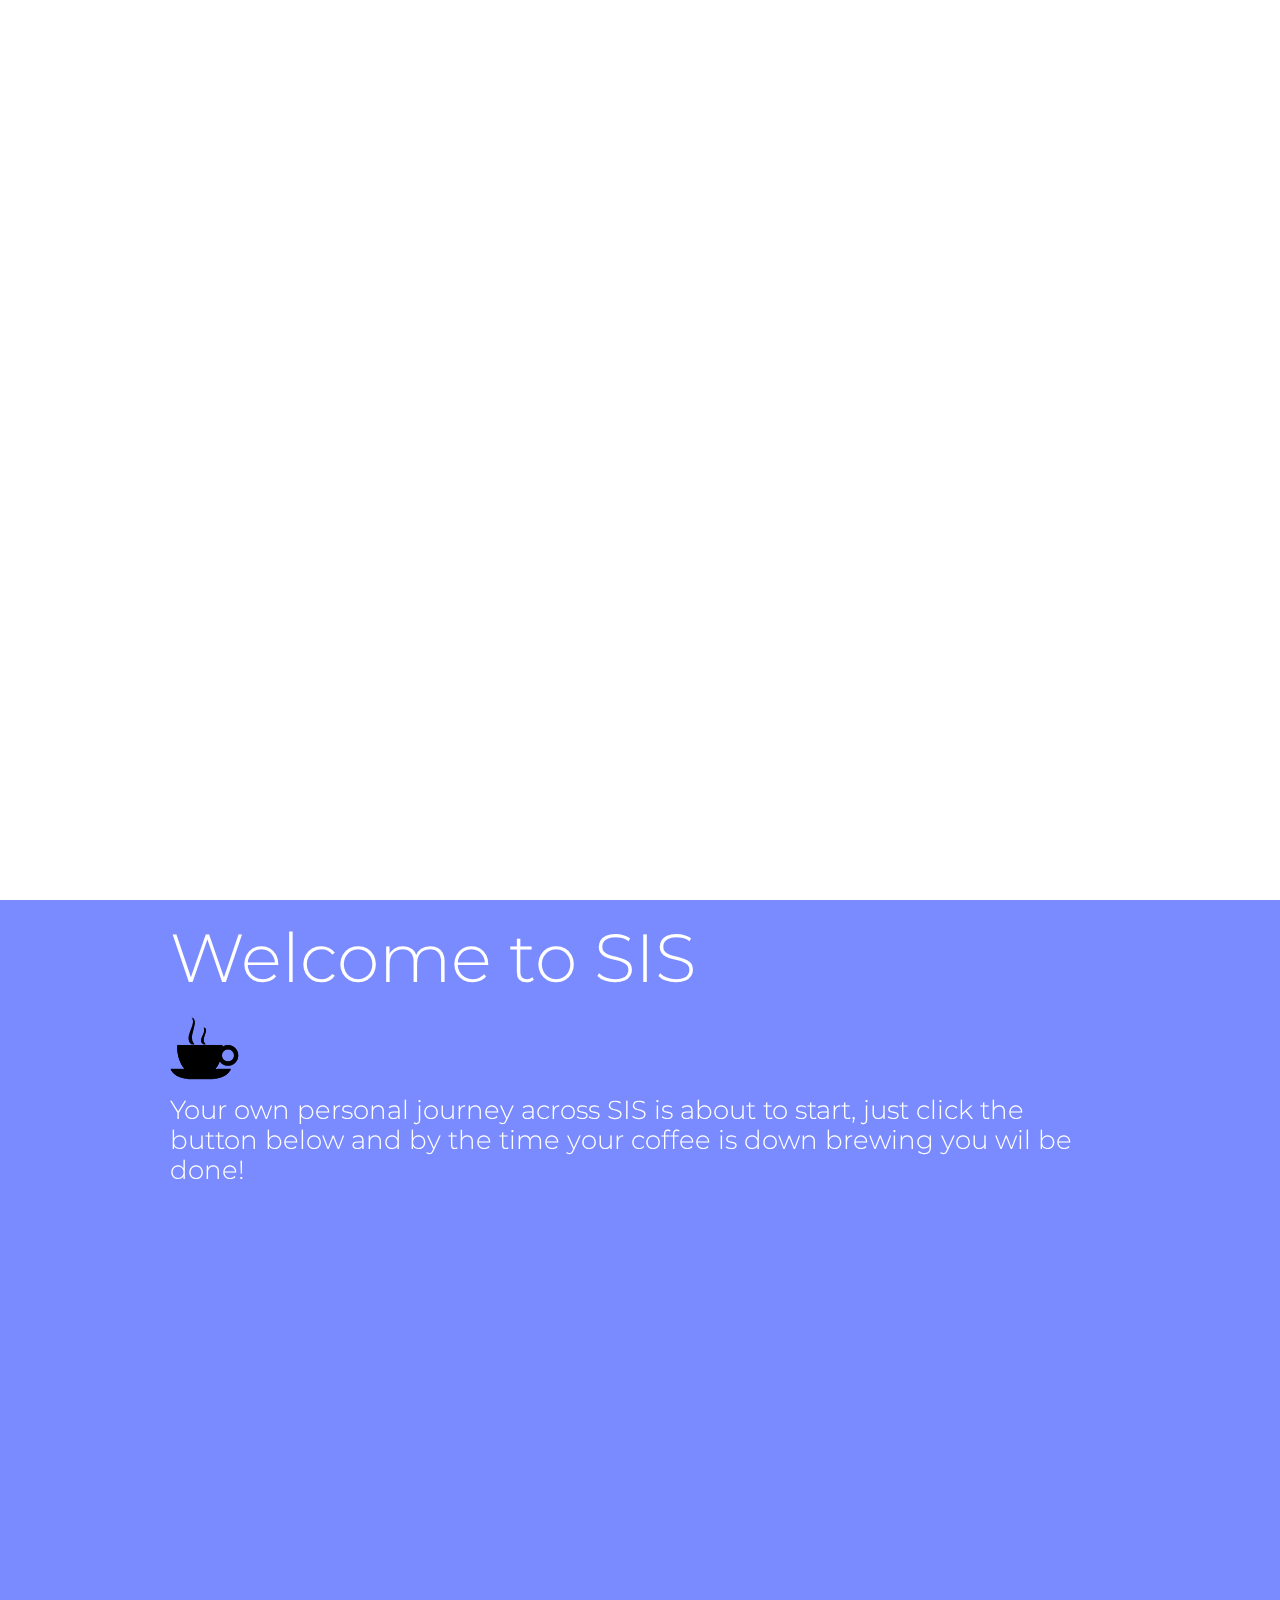
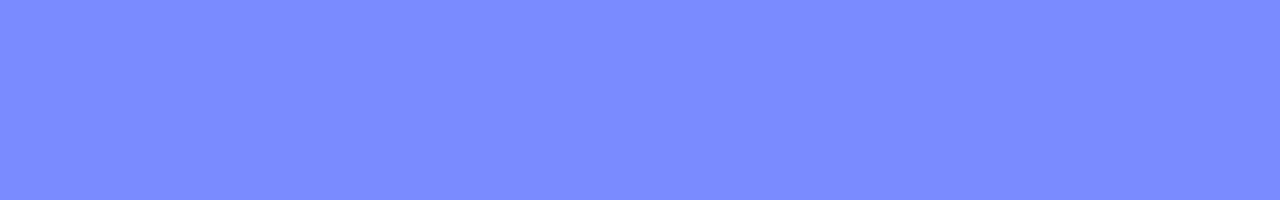
==== index.html @ 50840094 "added video bg and more styling" ====
<!doctype html>
<!-- paulirish.com/2008/conditional-stylesheets-vs-css-hacks-answer-neither/ -->
<!--[if lt IE 7]> <html class="no-js ie6 oldie" lang="en"> <![endif]-->
<!--[if IE 7]>    <html class="no-js ie7 oldie" lang="en"> <![endif]-->
<!--[if IE 8]>    <html class="no-js ie8 oldie" lang="en"> <![endif]-->
<!--[if IE 9]>    <html class="no-js ie9" lang="en"> <![endif]-->
<!-- Consider adding an manifest.appcache: h5bp.com/d/Offline -->
<!--[if gt IE 9]><!--> <html class="no-js" lang="en" itemscope itemtype="http://schema.org/Product"> <!--<![endif]-->
<head>
	<meta charset="utf-8">

	<!-- Use the .htaccess and remove these lines to avoid edge case issues.
			 More info: h5bp.com/b/378 -->
	<meta http-equiv="X-UA-Compatible" content="IE=edge,chrome=1">

	<title>SIS</title>
	<meta name="description" content="" />
	<meta name="keywords" content="" />
	<meta name="author" content="humans.txt">

	<link rel="shortcut icon" href="favicon.png" type="image/x-icon" />

	<!-- Facebook Metadata /-->
	<meta property="fb:page_id" content="" />
	<meta property="og:image" content="" />
	<meta property="og:description" content=""/>
	<meta property="og:title" content=""/>

	<!-- Google+ Metadata /-->
	<meta itemprop="name" content="">
	<meta itemprop="description" content="">
	<meta itemprop="image" content="">

	<meta name="viewport" content="width=device-width, initial-scale=1.0, maximum-scale=1">

	<!-- We highly recommend you use SASS and write your custom styles in sass/_custom.scss.
		 However, there is a blank style.css in the css directory should you prefer -->
	<link rel="stylesheet" href="css/gumby.css">
	<!-- <link rel="stylesheet" href="css/style.css"> -->

	<script src="js/libs/modernizr-2.6.2.min.js"></script>
</head>

<body id="home">
<div class="wrapper bh onr">
	<section class="row sect_head">	
		<div class="fourteen colgrid">
  			<div class="row">
    			<video autoplay loop poster="bg.jpg" id="bgvid" class="parallax">
<source src="hv_vid.webm" type="video/webm">
<source src="hv_video.mp4" type="video/mp4">
</video>
    			<h1>Here's Some Cool Facts XYZ</h1> 
    				<h4>Lorem P ipsum, de ipossum 	Vel quas consul nominavi ad, liber solet constituam vis te. Qui at homero urbanitas disputando, his in quando euripidis. Sanctus persequeris vix ea.</h4>
    		<div class="centered">
   				<a href="#"  gumby-goto="[data-target='welcome']" class="skip"><div class="down"></div></a>
   				</div>
			</div>
		</div>
	</div>
</div>

</section>

<div class="wrapper on1">
<div class="row" data-target="welcome">
		<h1>Welcome to SIS</h1>
		<div><span><img src="css/img/coffee.png">
			<h4>Your own personal journey across SIS is about to start, just click the button below and by the time your coffee is down brewing you wil be done! </h4></span>
	</div>
	</div>
	</div>
	<!-- Grab Google CDN's jQuery, fall back to local if offline -->
	<!-- 2.0 for modern browsers, 1.10 for .oldie -->
	<script>
	var oldieCheck = Boolean(document.getElementsByTagName('html')[0].className.match(/\soldie\s/g));
	if(!oldieCheck) {
	document.write('<script src="http://ajax.googleapis.com/ajax/libs/jquery/2.0.2/jquery.min.js"><\/script>');
	} else {
	document.write('<script src="http://ajax.googleapis.com/ajax/libs/jquery/1.10.1/jquery.min.js"><\/script>');
	}
	</script>
	<script>
	if(!window.jQuery) {
	if(!oldieCheck) {
	  document.write('<script src="js/libs/jquery-2.0.2.min.js"><\/script>');
	} else {
	  document.write('<script src="js/libs/jquery-1.10.1.min.js"><\/script>');
	}
	}
	</script>

	<!--
	Include gumby.js followed by UI modules followed by gumby.init.js
	Or concatenate and minify into a single file -->
	<script gumby-touch="js/libs" src="js/libs/gumby.js"></script>
	<script src="js/libs/ui/gumby.retina.js"></script>
	<script src="js/libs/ui/gumby.fixed.js"></script>
	<script src="js/libs/ui/gumby.skiplink.js"></script>
	<script src="js/libs/ui/gumby.toggleswitch.js"></script>
	<script src="js/libs/ui/gumby.checkbox.js"></script>
	<script src="js/libs/ui/gumby.radiobtn.js"></script>
	<script src="js/libs/ui/gumby.tabs.js"></script>
	<script src="js/libs/ui/gumby.navbar.js"></script>
	<script src="js/libs/ui/jquery.validation.js"></script>
	<script src="js/libs/gumby.init.js"></script>
	<script src="js/libs/jquery.easing.1.3.js"></script>

	<!--
	Google's recommended deferred loading of JS
	gumby.min.js contains gumby.js, all UI modules and gumby.init.js

	Note: If you opt to use this method of defered loading,
	ensure that any javascript essential to the initial
	display of the page is included separately in a normal
	script tag.

	<script type="text/javascript">
	function downloadJSAtOnload() {
	var element = document.createElement("script");
	element.src = "js/libs/gumby.min.js";
	document.body.appendChild(element);
	}
	if (window.addEventListener)
	window.addEventListener("load", downloadJSAtOnload, false);
	else if (window.attachEvent)
	window.attachEvent("onload", downloadJSAtOnload);
	else window.onload = downloadJSAtOnload;
	</script> -->

	<script src="js/plugins.js"></script>
	<script src="js/main.js"></script>

	<!-- Change UA-XXXXX-X to be your site's ID -->
	<!--<script>
	window._gaq = [['_setAccount','UAXXXXXXXX1'],['_trackPageview'],['_trackPageLoadTime']];
	Modernizr.load({
	  load: ('https:' == location.protocol ? '//ssl' : '//www') + '.google-analytics.com/ga.js'
	});
	</script>-->

	<!-- Prompt IE 6 users to install Chrome Frame. Remove this if you want to support IE 6.
	   chromium.org/developers/how-tos/chrome-frame-getting-started -->
	<!--[if lt IE 7 ]>
	<script src="//ajax.googleapis.com/ajax/libs/chrome-frame/1.0.3/CFInstall.min.js"></script>
	<script>window.attachEvent('onload',function(){CFInstall.check({mode:'overlay'})})</script>
	<![endif]-->

  </body>
</html>
---- css/gumby.css ----
@charset "CP850";
/**
* Gumby Framework
* ---------------
*
* Follow @gumbycss on twitter and spread the love.
* We worked super hard on making this awesome and released it to the web.
* All we ask is you leave this intact. #gumbyisawesome
*
* Gumby Framework
* http://gumbyframework.com
*
* Built with love by your friends @digitalsurgeons
* http://www.digitalsurgeons.com
*
* Free to use under the MIT license.
* http://www.opensource.org/licenses/mit-license.php
*/
@import url(fonts.googleapis.com/css?family=Open+Sans:400,300,600,700);
@import url(http://fonts.googleapis.com/css?family=Montserrat:400,700);
html, body, div, span, applet, object, iframe, h1, h2, h3, h4, h5, h6, p, blockquote, pre, a, abbr, acronym, address, big, cite, code, del, dfn, em, img, ins, kbd, q, s, samp, small, strike, strong, sub, sup, tt, var, b, u, i, center, dl, dt, dd, ol, ul, li, fieldset, form, label, legend, table, caption, tbody, tfoot, thead, tr, th, td, article, aside, canvas, details, embed, figure, figcaption, footer, header, hgroup, menu, nav, output, ruby, section, summary, time, mark, audio, video { margin: 0; padding: 0; border: 0; font: inherit; font-size: 100%; vertical-align: baseline; }

html { line-height: 1; }

ol, ul { list-style: none; }

table { border-collapse: collapse; border-spacing: 0; }

caption, th, td { text-align: left; font-weight: normal; vertical-align: middle; }

q, blockquote { quotes: none; }
q:before, q:after, blockquote:before, blockquote:after { content: ""; content: none; }

a img { border: none; }

article, aside, details, figcaption, figure, footer, header, hgroup, menu, nav, section, summary { display: block; }

.pull_right { float: right; }

.pull_left { float: left; }

/* Base Styles */
* html { font-size: 100%; }

html { font-size: 16px; line-height: 1.625em; }

* { -webkit-box-sizing: border-box; -moz-box-sizing: border-box; box-sizing: border-box; }

body { background: white; font-family: "Open Sans"; font-weight: 400; color: #555555; position: relative; -webkit-font-smoothing: antialiased; -moz-osx-font-smoothing: grayscale; }
@media only screen and (max-width: 767px) { body { -webkit-text-size-adjust: none; -ms-text-size-adjust: none; width: 100%; min-width: 0; } }

html, body { height: 100%; }

.hide { display: none; }

.hide.active, .show { display: block; }

.icon-note.icon-left a:before, .icon-note.icon-right a:after, i.icon-note:before { content: "\266a"; height: inherit; }

.icon-note-beamed.icon-left a:before, .icon-note-beamed.icon-right a:after, i.icon-note-beamed:before { content: "\266b"; height: inherit; }

.icon-music.icon-left a:before, .icon-music.icon-right a:after, i.icon-music:before { content: "\1f3b5"; height: inherit; }

.icon-search.icon-left a:before, .icon-search.icon-right a:after, i.icon-search:before { content: "\1f50d"; height: inherit; }

.icon-flashlight.icon-left a:before, .icon-flashlight.icon-right a:after, i.icon-flashlight:before { content: "\1f526"; height: inherit; }

.icon-mail.icon-left a:before, .icon-mail.icon-right a:after, i.icon-mail:before { content: "\2709"; height: inherit; }

.icon-heart.icon-left a:before, .icon-heart.icon-right a:after, i.icon-heart:before { content: "\2665"; height: inherit; }

.icon-heart-empty.icon-left a:before, .icon-heart-empty.icon-right a:after, i.icon-heart-empty:before { content: "\2661"; height: inherit; }

.icon-star.icon-left a:before, .icon-star.icon-right a:after, i.icon-star:before { content: "\2605"; height: inherit; }

.icon-star-empty.icon-left a:before, .icon-star-empty.icon-right a:after, i.icon-star-empty:before { content: "\2606"; height: inherit; }

.icon-user.icon-left a:before, .icon-user.icon-right a:after, i.icon-user:before { content: "\1f464"; height: inherit; }

.icon-users.icon-left a:before, .icon-users.icon-right a:after, i.icon-users:before { content: "\1f465"; height: inherit; }

.icon-user-add.icon-left a:before, .icon-user-add.icon-right a:after, i.icon-user-add:before { content: "\e700"; height: inherit; }

.icon-video.icon-left a:before, .icon-video.icon-right a:after, i.icon-video:before { content: "\1f3ac"; height: inherit; }

.icon-picture.icon-left a:before, .icon-picture.icon-right a:after, i.icon-picture:before { content: "\1f304"; height: inherit; }

.icon-camera.icon-left a:before, .icon-camera.icon-right a:after, i.icon-camera:before { content: "\1f4f7"; height: inherit; }

.icon-layout.icon-left a:before, .icon-layout.icon-right a:after, i.icon-layout:before { content: "\268f"; height: inherit; }

.icon-menu.icon-left a:before, .icon-menu.icon-right a:after, i.icon-menu:before { content: "\2630"; height: inherit; }

.icon-check.icon-left a:before, .icon-check.icon-right a:after, i.icon-check:before { content: "\2713"; height: inherit; }

.icon-cancel.icon-left a:before, .icon-cancel.icon-right a:after, i.icon-cancel:before { content: "\2715"; height: inherit; }

.icon-cancel-circled.icon-left a:before, .icon-cancel-circled.icon-right a:after, i.icon-cancel-circled:before { content: "\2716"; height: inherit; }

.icon-cancel-squared.icon-left a:before, .icon-cancel-squared.icon-right a:after, i.icon-cancel-squared:before { content: "\274e"; height: inherit; }

.icon-plus.icon-left a:before, .icon-plus.icon-right a:after, i.icon-plus:before { content: "\2b"; height: inherit; }

.icon-plus-circled.icon-left a:before, .icon-plus-circled.icon-right a:after, i.icon-plus-circled:before { content: "\2795"; height: inherit; }

.icon-plus-squared.icon-left a:before, .icon-plus-squared.icon-right a:after, i.icon-plus-squared:before { content: "\229e"; height: inherit; }

.icon-minus.icon-left a:before, .icon-minus.icon-right a:after, i.icon-minus:before { content: "\2d"; height: inherit; }

.icon-minus-circled.icon-left a:before, .icon-minus-circled.icon-right a:after, i.icon-minus-circled:before { content: "\2796"; height: inherit; }

.icon-minus-squared.icon-left a:before, .icon-minus-squared.icon-right a:after, i.icon-minus-squared:before { content: "\229f"; height: inherit; }

.icon-help.icon-left a:before, .icon-help.icon-right a:after, i.icon-help:before { content: "\2753"; height: inherit; }

.icon-help-circled.icon-left a:before, .icon-help-circled.icon-right a:after, i.icon-help-circled:before { content: "\e704"; height: inherit; }

.icon-info.icon-left a:before, .icon-info.icon-right a:after, i.icon-info:before { content: "\2139"; height: inherit; }

.icon-info-circled.icon-left a:before, .icon-info-circled.icon-right a:after, i.icon-info-circled:before { content: "\e705"; height: inherit; }

.icon-back.icon-left a:before, .icon-back.icon-right a:after, i.icon-back:before { content: "\1f519"; height: inherit; }

.icon-home.icon-left a:before, .icon-home.icon-right a:after, i.icon-home:before { content: "\2302"; height: inherit; }

.icon-link.icon-left a:before, .icon-link.icon-right a:after, i.icon-link:before { content: "\1f517"; height: inherit; }

.icon-attach.icon-left a:before, .icon-attach.icon-right a:after, i.icon-attach:before { content: "\1f4ce"; height: inherit; }

.icon-lock.icon-left a:before, .icon-lock.icon-right a:after, i.icon-lock:before { content: "\1f512"; height: inherit; }

.icon-lock-open.icon-left a:before, .icon-lock-open.icon-right a:after, i.icon-lock-open:before { content: "\1f513"; height: inherit; }

.icon-eye.icon-left a:before, .icon-eye.icon-right a:after, i.icon-eye:before { content: "\e70a"; height: inherit; }

.icon-tag.icon-left a:before, .icon-tag.icon-right a:after, i.icon-tag:before { content: "\e70c"; height: inherit; }

.icon-bookmark.icon-left a:before, .icon-bookmark.icon-right a:after, i.icon-bookmark:before { content: "\1f516"; height: inherit; }

.icon-bookmarks.icon-left a:before, .icon-bookmarks.icon-right a:after, i.icon-bookmarks:before { content: "\1f4d1"; height: inherit; }

.icon-flag.icon-left a:before, .icon-flag.icon-right a:after, i.icon-flag:before { content: "\2691"; height: inherit; }

.icon-thumbs-up.icon-left a:before, .icon-thumbs-up.icon-right a:after, i.icon-thumbs-up:before { content: "\1f44d"; height: inherit; }

.icon-thumbs-down.icon-left a:before, .icon-thumbs-down.icon-right a:after, i.icon-thumbs-down:before { content: "\1f44e"; height: inherit; }

.icon-download.icon-left a:before, .icon-download.icon-right a:after, i.icon-download:before { content: "\1f4e5"; height: inherit; }

.icon-upload.icon-left a:before, .icon-upload.icon-right a:after, i.icon-upload:before { content: "\1f4e4"; height: inherit; }

.icon-upload-cloud.icon-left a:before, .icon-upload-cloud.icon-right a:after, i.icon-upload-cloud:before { content: "\e711"; height: inherit; }

.icon-reply.icon-left a:before, .icon-reply.icon-right a:after, i.icon-reply:before { content: "\e712"; height: inherit; }

.icon-reply-all.icon-left a:before, .icon-reply-all.icon-right a:after, i.icon-reply-all:before { content: "\e713"; height: inherit; }

.icon-forward.icon-left a:before, .icon-forward.icon-right a:after, i.icon-forward:before { content: "\27a6"; height: inherit; }

.icon-quote.icon-left a:before, .icon-quote.icon-right a:after, i.icon-quote:before { content: "\275e"; height: inherit; }

.icon-code.icon-left a:before, .icon-code.icon-right a:after, i.icon-code:before { content: "\e714"; height: inherit; }

.icon-export.icon-left a:before, .icon-export.icon-right a:after, i.icon-export:before { content: "\e715"; height: inherit; }

.icon-pencil.icon-left a:before, .icon-pencil.icon-right a:after, i.icon-pencil:before { content: "\270e"; height: inherit; }

.icon-feather.icon-left a:before, .icon-feather.icon-right a:after, i.icon-feather:before { content: "\2712"; height: inherit; }

.icon-print.icon-left a:before, .icon-print.icon-right a:after, i.icon-print:before { content: "\e716"; height: inherit; }

.icon-retweet.icon-left a:before, .icon-retweet.icon-right a:after, i.icon-retweet:before { content: "\e717"; height: inherit; }

.icon-keyboard.icon-left a:before, .icon-keyboard.icon-right a:after, i.icon-keyboard:before { content: "\2328"; height: inherit; }

.icon-comment.icon-left a:before, .icon-comment.icon-right a:after, i.icon-comment:before { content: "\e718"; height: inherit; }

.icon-chat.icon-left a:before, .icon-chat.icon-right a:after, i.icon-chat:before { content: "\e720"; height: inherit; }

.icon-bell.icon-left a:before, .icon-bell.icon-right a:after, i.icon-bell:before { content: "\1f514"; height: inherit; }

.icon-attention.icon-left a:before, .icon-attention.icon-right a:after, i.icon-attention:before { content: "\26a0"; height: inherit; }

.icon-alert.icon-left a:before, .icon-alert.icon-right a:after, i.icon-alert:before { content: "\1f4a5"; height: inherit; }

.icon-vcard.icon-left a:before, .icon-vcard.icon-right a:after, i.icon-vcard:before { content: "\e722"; height: inherit; }

.icon-address.icon-left a:before, .icon-address.icon-right a:after, i.icon-address:before { content: "\e723"; height: inherit; }

.icon-location.icon-left a:before, .icon-location.icon-right a:after, i.icon-location:before { content: "\e724"; height: inherit; }

.icon-map.icon-left a:before, .icon-map.icon-right a:after, i.icon-map:before { content: "\e727"; height: inherit; }

.icon-direction.icon-left a:before, .icon-direction.icon-right a:after, i.icon-direction:before { content: "\27a2"; height: inherit; }

.icon-compass.icon-left a:before, .icon-compass.icon-right a:after, i.icon-compass:before { content: "\e728"; height: inherit; }

.icon-cup.icon-left a:before, .icon-cup.icon-right a:after, i.icon-cup:before { content: "\2615"; height: inherit; }

.icon-trash.icon-left a:before, .icon-trash.icon-right a:after, i.icon-trash:before { content: "\e729"; height: inherit; }

.icon-doc.icon-left a:before, .icon-doc.icon-right a:after, i.icon-doc:before { content: "\e730"; height: inherit; }

.icon-docs.icon-left a:before, .icon-docs.icon-right a:after, i.icon-docs:before { content: "\e736"; height: inherit; }

.icon-doc-landscape.icon-left a:before, .icon-doc-landscape.icon-right a:after, i.icon-doc-landscape:before { content: "\e737"; height: inherit; }

.icon-doc-text.icon-left a:before, .icon-doc-text.icon-right a:after, i.icon-doc-text:before { content: "\1f4c4"; height: inherit; }

.icon-doc-text-inv.icon-left a:before, .icon-doc-text-inv.icon-right a:after, i.icon-doc-text-inv:before { content: "\e731"; height: inherit; }

.icon-newspaper.icon-left a:before, .icon-newspaper.icon-right a:after, i.icon-newspaper:before { content: "\1f4f0"; height: inherit; }

.icon-book-open.icon-left a:before, .icon-book-open.icon-right a:after, i.icon-book-open:before { content: "\1f4d6"; height: inherit; }

.icon-book.icon-left a:before, .icon-book.icon-right a:after, i.icon-book:before { content: "\1f4d5"; height: inherit; }

.icon-folder.icon-left a:before, .icon-folder.icon-right a:after, i.icon-folder:before { content: "\1f4c1"; height: inherit; }

.icon-archive.icon-left a:before, .icon-archive.icon-right a:after, i.icon-archive:before { content: "\e738"; height: inherit; }

.icon-box.icon-left a:before, .icon-box.icon-right a:after, i.icon-box:before { content: "\1f4e6"; height: inherit; }

.icon-rss.icon-left a:before, .icon-rss.icon-right a:after, i.icon-rss:before { content: "\e73a"; height: inherit; }

.icon-phone.icon-left a:before, .icon-phone.icon-right a:after, i.icon-phone:before { content: "\1f4de"; height: inherit; }

.icon-cog.icon-left a:before, .icon-cog.icon-right a:after, i.icon-cog:before { content: "\2699"; height: inherit; }

.icon-tools.icon-left a:before, .icon-tools.icon-right a:after, i.icon-tools:before { content: "\2692"; height: inherit; }

.icon-share.icon-left a:before, .icon-share.icon-right a:after, i.icon-share:before { content: "\e73c"; height: inherit; }

.icon-shareable.icon-left a:before, .icon-shareable.icon-right a:after, i.icon-shareable:before { content: "\e73e"; height: inherit; }

.icon-basket.icon-left a:before, .icon-basket.icon-right a:after, i.icon-basket:before { content: "\e73d"; height: inherit; }

.icon-bag.icon-left a:before, .icon-bag.icon-right a:after, i.icon-bag:before { content: "\1f45c"; height: inherit; }

.icon-calendar.icon-left a:before, .icon-calendar.icon-right a:after, i.icon-calendar:before { content: "\1f4c5"; height: inherit; }

.icon-login.icon-left a:before, .icon-login.icon-right a:after, i.icon-login:before { content: "\e740"; height: inherit; }

.icon-logout.icon-left a:before, .icon-logout.icon-right a:after, i.icon-logout:before { content: "\e741"; height: inherit; }

.icon-mic.icon-left a:before, .icon-mic.icon-right a:after, i.icon-mic:before { content: "\1f3a4"; height: inherit; }

.icon-mute.icon-left a:before, .icon-mute.icon-right a:after, i.icon-mute:before { content: "\1f507"; height: inherit; }

.icon-sound.icon-left a:before, .icon-sound.icon-right a:after, i.icon-sound:before { content: "\1f50a"; height: inherit; }

.icon-volume.icon-left a:before, .icon-volume.icon-right a:after, i.icon-volume:before { content: "\e742"; height: inherit; }

.icon-clock.icon-left a:before, .icon-clock.icon-right a:after, i.icon-clock:before { content: "\1f554"; height: inherit; }

.icon-hourglass.icon-left a:before, .icon-hourglass.icon-right a:after, i.icon-hourglass:before { content: "\23f3"; height: inherit; }

.icon-lamp.icon-left a:before, .icon-lamp.icon-right a:after, i.icon-lamp:before { content: "\1f4a1"; height: inherit; }

.icon-light-down.icon-left a:before, .icon-light-down.icon-right a:after, i.icon-light-down:before { content: "\1f505"; height: inherit; }

.icon-light-up.icon-left a:before, .icon-light-up.icon-right a:after, i.icon-light-up:before { content: "\1f506"; height: inherit; }

.icon-adjust.icon-left a:before, .icon-adjust.icon-right a:after, i.icon-adjust:before { content: "\25d1"; height: inherit; }

.icon-block.icon-left a:before, .icon-block.icon-right a:after, i.icon-block:before { content: "\1f6ab"; height: inherit; }

.icon-resize-full.icon-left a:before, .icon-resize-full.icon-right a:after, i.icon-resize-full:before { content: "\e744"; height: inherit; }

.icon-resize-small.icon-left a:before, .icon-resize-small.icon-right a:after, i.icon-resize-small:before { content: "\e746"; height: inherit; }

.icon-popup.icon-left a:before, .icon-popup.icon-right a:after, i.icon-popup:before { content: "\e74c"; height: inherit; }

.icon-publish.icon-left a:before, .icon-publish.icon-right a:after, i.icon-publish:before { content: "\e74d"; height: inherit; }

.icon-window.icon-left a:before, .icon-window.icon-right a:after, i.icon-window:before { content: "\e74e"; height: inherit; }

.icon-arrow-combo.icon-left a:before, .icon-arrow-combo.icon-right a:after, i.icon-arrow-combo:before { content: "\e74f"; height: inherit; }

.icon-down-circled.icon-left a:before, .icon-down-circled.icon-right a:after, i.icon-down-circled:before { content: "\e758"; height: inherit; }

.icon-left-circled.icon-left a:before, .icon-left-circled.icon-right a:after, i.icon-left-circled:before { content: "\e759"; height: inherit; }

.icon-right-circled.icon-left a:before, .icon-right-circled.icon-right a:after, i.icon-right-circled:before { content: "\e75a"; height: inherit; }

.icon-up-circled.icon-left a:before, .icon-up-circled.icon-right a:after, i.icon-up-circled:before { content: "\e75b"; height: inherit; }

.icon-down-open.icon-left a:before, .icon-down-open.icon-right a:after, i.icon-down-open:before { content: "\e75c"; height: inherit; }

.icon-left-open.icon-left a:before, .icon-left-open.icon-right a:after, i.icon-left-open:before { content: "\e75d"; height: inherit; }

.icon-right-open.icon-left a:before, .icon-right-open.icon-right a:after, i.icon-right-open:before { content: "\e75e"; height: inherit; }

.icon-up-open.icon-left a:before, .icon-up-open.icon-right a:after, i.icon-up-open:before { content: "\e75f"; height: inherit; }

.icon-down-open-mini.icon-left a:before, .icon-down-open-mini.icon-right a:after, i.icon-down-open-mini:before { content: "\e760"; height: inherit; }

.icon-left-open-mini.icon-left a:before, .icon-left-open-mini.icon-right a:after, i.icon-left-open-mini:before { content: "\e761"; height: inherit; }

.icon-right-open-mini.icon-left a:before, .icon-right-open-mini.icon-right a:after, i.icon-right-open-mini:before { content: "\e762"; height: inherit; }

.icon-up-open-mini.icon-left a:before, .icon-up-open-mini.icon-right a:after, i.icon-up-open-mini:before { content: "\e763"; height: inherit; }

.icon-down-open-big.icon-left a:before, .icon-down-open-big.icon-right a:after, i.icon-down-open-big:before { content: "\e764"; height: inherit; }

.icon-left-open-big.icon-left a:before, .icon-left-open-big.icon-right a:after, i.icon-left-open-big:before { content: "\e765"; height: inherit; }

.icon-right-open-big.icon-left a:before, .icon-right-open-big.icon-right a:after, i.icon-right-open-big:before { content: "\e766"; height: inherit; }

.icon-up-open-big.icon-left a:before, .icon-up-open-big.icon-right a:after, i.icon-up-open-big:before { content: "\e767"; height: inherit; }

.icon-down.icon-left a:before, .icon-down.icon-right a:after, i.icon-down:before { content: "\2b07"; height: inherit; }

.icon-arrow-left.icon-left a:before, .icon-arrow-left.icon-right a:after, i.icon-arrow-left:before { content: "\2b05"; height: inherit; }

.icon-arrow-right.icon-left a:before, .icon-arrow-right.icon-right a:after, i.icon-arrow-right:before { content: "\27a1"; height: inherit; }

.icon-up.icon-left a:before, .icon-up.icon-right a:after, i.icon-up:before { content: "\2b06"; height: inherit; }

.icon-down-dir.icon-left a:before, .icon-down-dir.icon-right a:after, i.icon-down-dir:before { content: "\25be"; height: inherit; }

.icon-left-dir.icon-left a:before, .icon-left-dir.icon-right a:after, i.icon-left-dir:before { content: "\25c2"; height: inherit; }

.icon-right-dir.icon-left a:before, .icon-right-dir.icon-right a:after, i.icon-right-dir:before { content: "\25b8"; height: inherit; }

.icon-up-dir.icon-left a:before, .icon-up-dir.icon-right a:after, i.icon-up-dir:before { content: "\25b4"; height: inherit; }

.icon-down-bold.icon-left a:before, .icon-down-bold.icon-right a:after, i.icon-down-bold:before { content: "\e4b0"; height: inherit; }

.icon-left-bold.icon-left a:before, .icon-left-bold.icon-right a:after, i.icon-left-bold:before { content: "\e4ad"; height: inherit; }

.icon-right-bold.icon-left a:before, .icon-right-bold.icon-right a:after, i.icon-right-bold:before { content: "\e4ae"; height: inherit; }

.icon-up-bold.icon-left a:before, .icon-up-bold.icon-right a:after, i.icon-up-bold:before { content: "\e4af"; height: inherit; }

.icon-down-thin.icon-left a:before, .icon-down-thin.icon-right a:after, i.icon-down-thin:before { content: "\2193"; height: inherit; }

.icon-left-thin.icon-left a:before, .icon-left-thin.icon-right a:after, i.icon-left-thin:before { content: "\2190"; height: inherit; }

.icon-right-thin.icon-left a:before, .icon-right-thin.icon-right a:after, i.icon-right-thin:before { content: "\2192"; height: inherit; }

.icon-up-thin.icon-left a:before, .icon-up-thin.icon-right a:after, i.icon-up-thin:before { content: "\2191"; height: inherit; }

.icon-ccw.icon-left a:before, .icon-ccw.icon-right a:after, i.icon-ccw:before { content: "\27f2"; height: inherit; }

.icon-cw.icon-left a:before, .icon-cw.icon-right a:after, i.icon-cw:before { content: "\27f3"; height: inherit; }

.icon-arrows-ccw.icon-left a:before, .icon-arrows-ccw.icon-right a:after, i.icon-arrows-ccw:before { content: "\1f504"; height: inherit; }

.icon-level-down.icon-left a:before, .icon-level-down.icon-right a:after, i.icon-level-down:before { content: "\21b3"; height: inherit; }

.icon-level-up.icon-left a:before, .icon-level-up.icon-right a:after, i.icon-level-up:before { content: "\21b0"; height: inherit; }

.icon-shuffle.icon-left a:before, .icon-shuffle.icon-right a:after, i.icon-shuffle:before { content: "\1f500"; height: inherit; }

.icon-loop.icon-left a:before, .icon-loop.icon-right a:after, i.icon-loop:before { content: "\1f501"; height: inherit; }

.icon-switch.icon-left a:before, .icon-switch.icon-right a:after, i.icon-switch:before { content: "\21c6"; height: inherit; }

.icon-play.icon-left a:before, .icon-play.icon-right a:after, i.icon-play:before { content: "\25b6"; height: inherit; }

.icon-stop.icon-left a:before, .icon-stop.icon-right a:after, i.icon-stop:before { content: "\25a0"; height: inherit; }

.icon-pause.icon-left a:before, .icon-pause.icon-right a:after, i.icon-pause:before { content: "\2389"; height: inherit; }

.icon-record.icon-left a:before, .icon-record.icon-right a:after, i.icon-record:before { content: "\26ab"; height: inherit; }

.icon-to-end.icon-left a:before, .icon-to-end.icon-right a:after, i.icon-to-end:before { content: "\23ed"; height: inherit; }

.icon-to-start.icon-left a:before, .icon-to-start.icon-right a:after, i.icon-to-start:before { content: "\23ee"; height: inherit; }

.icon-fast-forward.icon-left a:before, .icon-fast-forward.icon-right a:after, i.icon-fast-forward:before { content: "\23e9"; height: inherit; }

.icon-fast-backward.icon-left a:before, .icon-fast-backward.icon-right a:after, i.icon-fast-backward:before { content: "\23ea"; height: inherit; }

.icon-progress-0.icon-left a:before, .icon-progress-0.icon-right a:after, i.icon-progress-0:before { content: "\e768"; height: inherit; }

.icon-progress-1.icon-left a:before, .icon-progress-1.icon-right a:after, i.icon-progress-1:before { content: "\e769"; height: inherit; }

.icon-progress-2.icon-left a:before, .icon-progress-2.icon-right a:after, i.icon-progress-2:before { content: "\e76a"; height: inherit; }

.icon-progress-3.icon-left a:before, .icon-progress-3.icon-right a:after, i.icon-progress-3:before { content: "\e76b"; height: inherit; }

.icon-target.icon-left a:before, .icon-target.icon-right a:after, i.icon-target:before { content: "\1f3af"; height: inherit; }

.icon-palette.icon-left a:before, .icon-palette.icon-right a:after, i.icon-palette:before { content: "\1f3a8"; height: inherit; }

.icon-list.icon-left a:before, .icon-list.icon-right a:after, i.icon-list:before { content: "\e005"; height: inherit; }

.icon-list-add.icon-left a:before, .icon-list-add.icon-right a:after, i.icon-list-add:before { content: "\e003"; height: inherit; }

.icon-signal.icon-left a:before, .icon-signal.icon-right a:after, i.icon-signal:before { content: "\1f4f6"; height: inherit; }

.icon-trophy.icon-left a:before, .icon-trophy.icon-right a:after, i.icon-trophy:before { content: "\1f3c6"; height: inherit; }

.icon-battery.icon-left a:before, .icon-battery.icon-right a:after, i.icon-battery:before { content: "\1f50b"; height: inherit; }

.icon-back-in-time.icon-left a:before, .icon-back-in-time.icon-right a:after, i.icon-back-in-time:before { content: "\e771"; height: inherit; }

.icon-monitor.icon-left a:before, .icon-monitor.icon-right a:after, i.icon-monitor:before { content: "\1f4bb"; height: inherit; }

.icon-mobile.icon-left a:before, .icon-mobile.icon-right a:after, i.icon-mobile:before { content: "\1f4f1"; height: inherit; }

.icon-network.icon-left a:before, .icon-network.icon-right a:after, i.icon-network:before { content: "\e776"; height: inherit; }

.icon-cd.icon-left a:before, .icon-cd.icon-right a:after, i.icon-cd:before { content: "\1f4bf"; height: inherit; }

.icon-inbox.icon-left a:before, .icon-inbox.icon-right a:after, i.icon-inbox:before { content: "\e777"; height: inherit; }

.icon-install.icon-left a:before, .icon-install.icon-right a:after, i.icon-install:before { content: "\e778"; height: inherit; }

.icon-globe.icon-left a:before, .icon-globe.icon-right a:after, i.icon-globe:before { content: "\1f30e"; height: inherit; }

.icon-cloud.icon-left a:before, .icon-cloud.icon-right a:after, i.icon-cloud:before { content: "\2601"; height: inherit; }

.icon-cloud-thunder.icon-left a:before, .icon-cloud-thunder.icon-right a:after, i.icon-cloud-thunder:before { content: "\26c8"; height: inherit; }

.icon-flash.icon-left a:before, .icon-flash.icon-right a:after, i.icon-flash:before { content: "\26a1"; height: inherit; }

.icon-moon.icon-left a:before, .icon-moon.icon-right a:after, i.icon-moon:before { content: "\263d"; height: inherit; }

.icon-flight.icon-left a:before, .icon-flight.icon-right a:after, i.icon-flight:before { content: "\2708"; height: inherit; }

.icon-paper-plane.icon-left a:before, .icon-paper-plane.icon-right a:after, i.icon-paper-plane:before { content: "\e79b"; height: inherit; }

.icon-leaf.icon-left a:before, .icon-leaf.icon-right a:after, i.icon-leaf:before { content: "\1f342"; height: inherit; }

.icon-lifebuoy.icon-left a:before, .icon-lifebuoy.icon-right a:after, i.icon-lifebuoy:before { content: "\e788"; height: inherit; }

.icon-mouse.icon-left a:before, .icon-mouse.icon-right a:after, i.icon-mouse:before { content: "\e789"; height: inherit; }

.icon-briefcase.icon-left a:before, .icon-briefcase.icon-right a:after, i.icon-briefcase:before { content: "\1f4bc"; height: inherit; }

.icon-suitcase.icon-left a:before, .icon-suitcase.icon-right a:after, i.icon-suitcase:before { content: "\e78e"; height: inherit; }

.icon-dot.icon-left a:before, .icon-dot.icon-right a:after, i.icon-dot:before { content: "\e78b"; height: inherit; }

.icon-dot-2.icon-left a:before, .icon-dot-2.icon-right a:after, i.icon-dot-2:before { content: "\e78c"; height: inherit; }

.icon-dot-3.icon-left a:before, .icon-dot-3.icon-right a:after, i.icon-dot-3:before { content: "\e78d"; height: inherit; }

.icon-brush.icon-left a:before, .icon-brush.icon-right a:after, i.icon-brush:before { content: "\e79a"; height: inherit; }

.icon-magnet.icon-left a:before, .icon-magnet.icon-right a:after, i.icon-magnet:before { content: "\e7a1"; height: inherit; }

.icon-infinity.icon-left a:before, .icon-infinity.icon-right a:after, i.icon-infinity:before { content: "\221e"; height: inherit; }

.icon-erase.icon-left a:before, .icon-erase.icon-right a:after, i.icon-erase:before { content: "\232b"; height: inherit; }

.icon-chart-pie.icon-left a:before, .icon-chart-pie.icon-right a:after, i.icon-chart-pie:before { content: "\e751"; height: inherit; }

.icon-chart-line.icon-left a:before, .icon-chart-line.icon-right a:after, i.icon-chart-line:before { content: "\1f4c8"; height: inherit; }

.icon-chart-bar.icon-left a:before, .icon-chart-bar.icon-right a:after, i.icon-chart-bar:before { content: "\1f4ca"; height: inherit; }

.icon-chart-area.icon-left a:before, .icon-chart-area.icon-right a:after, i.icon-chart-area:before { content: "\1f53e"; height: inherit; }

.icon-tape.icon-left a:before, .icon-tape.icon-right a:after, i.icon-tape:before { content: "\2707"; height: inherit; }

.icon-graduation-cap.icon-left a:before, .icon-graduation-cap.icon-right a:after, i.icon-graduation-cap:before { content: "\1f393"; height: inherit; }

.icon-language.icon-left a:before, .icon-language.icon-right a:after, i.icon-language:before { content: "\e752"; height: inherit; }

.icon-ticket.icon-left a:before, .icon-ticket.icon-right a:after, i.icon-ticket:before { content: "\1f3ab"; height: inherit; }

.icon-water.icon-left a:before, .icon-water.icon-right a:after, i.icon-water:before { content: "\1f4a6"; height: inherit; }

.icon-droplet.icon-left a:before, .icon-droplet.icon-right a:after, i.icon-droplet:before { content: "\1f4a7"; height: inherit; }

.icon-air.icon-left a:before, .icon-air.icon-right a:after, i.icon-air:before { content: "\e753"; height: inherit; }

.icon-credit-card.icon-left a:before, .icon-credit-card.icon-right a:after, i.icon-credit-card:before { content: "\1f4b3"; height: inherit; }

.icon-floppy.icon-left a:before, .icon-floppy.icon-right a:after, i.icon-floppy:before { content: "\1f4be"; height: inherit; }

.icon-clipboard.icon-left a:before, .icon-clipboard.icon-right a:after, i.icon-clipboard:before { content: "\1f4cb"; height: inherit; }

.icon-megaphone.icon-left a:before, .icon-megaphone.icon-right a:after, i.icon-megaphone:before { content: "\1f4e3"; height: inherit; }

.icon-database.icon-left a:before, .icon-database.icon-right a:after, i.icon-database:before { content: "\e754"; height: inherit; }

.icon-drive.icon-left a:before, .icon-drive.icon-right a:after, i.icon-drive:before { content: "\e755"; height: inherit; }

.icon-bucket.icon-left a:before, .icon-bucket.icon-right a:after, i.icon-bucket:before { content: "\e756"; height: inherit; }

.icon-thermometer.icon-left a:before, .icon-thermometer.icon-right a:after, i.icon-thermometer:before { content: "\e757"; height: inherit; }

.icon-key.icon-left a:before, .icon-key.icon-right a:after, i.icon-key:before { content: "\1f511"; height: inherit; }

.icon-flow-cascade.icon-left a:before, .icon-flow-cascade.icon-right a:after, i.icon-flow-cascade:before { content: "\e790"; height: inherit; }

.icon-flow-branch.icon-left a:before, .icon-flow-branch.icon-right a:after, i.icon-flow-branch:before { content: "\e791"; height: inherit; }

.icon-flow-tree.icon-left a:before, .icon-flow-tree.icon-right a:after, i.icon-flow-tree:before { content: "\e792"; height: inherit; }

.icon-flow-line.icon-left a:before, .icon-flow-line.icon-right a:after, i.icon-flow-line:before { content: "\e793"; height: inherit; }

.icon-flow-parallel.icon-left a:before, .icon-flow-parallel.icon-right a:after, i.icon-flow-parallel:before { content: "\e794"; height: inherit; }

.icon-rocket.icon-left a:before, .icon-rocket.icon-right a:after, i.icon-rocket:before { content: "\1f680"; height: inherit; }

.icon-gauge.icon-left a:before, .icon-gauge.icon-right a:after, i.icon-gauge:before { content: "\e7a2"; height: inherit; }

.icon-traffic-cone.icon-left a:before, .icon-traffic-cone.icon-right a:after, i.icon-traffic-cone:before { content: "\e7a3"; height: inherit; }

.icon-cc.icon-left a:before, .icon-cc.icon-right a:after, i.icon-cc:before { content: "\e7a5"; height: inherit; }

.icon-cc-by.icon-left a:before, .icon-cc-by.icon-right a:after, i.icon-cc-by:before { content: "\e7a6"; height: inherit; }

.icon-cc-nc.icon-left a:before, .icon-cc-nc.icon-right a:after, i.icon-cc-nc:before { content: "\e7a7"; height: inherit; }

.icon-cc-nc-eu.icon-left a:before, .icon-cc-nc-eu.icon-right a:after, i.icon-cc-nc-eu:before { content: "\e7a8"; height: inherit; }

.icon-cc-nc-jp.icon-left a:before, .icon-cc-nc-jp.icon-right a:after, i.icon-cc-nc-jp:before { content: "\e7a9"; height: inherit; }

.icon-cc-sa.icon-left a:before, .icon-cc-sa.icon-right a:after, i.icon-cc-sa:before { content: "\e7aa"; height: inherit; }

.icon-cc-nd.icon-left a:before, .icon-cc-nd.icon-right a:after, i.icon-cc-nd:before { content: "\e7ab"; height: inherit; }

.icon-cc-pd.icon-left a:before, .icon-cc-pd.icon-right a:after, i.icon-cc-pd:before { content: "\e7ac"; height: inherit; }

.icon-cc-zero.icon-left a:before, .icon-cc-zero.icon-right a:after, i.icon-cc-zero:before { content: "\e7ad"; height: inherit; }

.icon-cc-share.icon-left a:before, .icon-cc-share.icon-right a:after, i.icon-cc-share:before { content: "\e7ae"; height: inherit; }

.icon-cc-remix.icon-left a:before, .icon-cc-remix.icon-right a:after, i.icon-cc-remix:before { content: "\e7af"; height: inherit; }

.icon-github.icon-left a:before, .icon-github.icon-right a:after, i.icon-github:before { content: "\f300"; height: inherit; }

.icon-github-circled.icon-left a:before, .icon-github-circled.icon-right a:after, i.icon-github-circled:before { content: "\f301"; height: inherit; }

.icon-flickr.icon-left a:before, .icon-flickr.icon-right a:after, i.icon-flickr:before { content: "\f303"; height: inherit; }

.icon-flickr-circled.icon-left a:before, .icon-flickr-circled.icon-right a:after, i.icon-flickr-circled:before { content: "\f304"; height: inherit; }

.icon-vimeo.icon-left a:before, .icon-vimeo.icon-right a:after, i.icon-vimeo:before { content: "\f306"; height: inherit; }

.icon-vimeo-circled.icon-left a:before, .icon-vimeo-circled.icon-right a:after, i.icon-vimeo-circled:before { content: "\f307"; height: inherit; }

.icon-twitter.icon-left a:before, .icon-twitter.icon-right a:after, i.icon-twitter:before { content: "\f309"; height: inherit; }

.icon-twitter-circled.icon-left a:before, .icon-twitter-circled.icon-right a:after, i.icon-twitter-circled:before { content: "\f30a"; height: inherit; }

.icon-facebook.icon-left a:before, .icon-facebook.icon-right a:after, i.icon-facebook:before { content: "\f30c"; height: inherit; }

.icon-facebook-circled.icon-left a:before, .icon-facebook-circled.icon-right a:after, i.icon-facebook-circled:before { content: "\f30d"; height: inherit; }

.icon-facebook-squared.icon-left a:before, .icon-facebook-squared.icon-right a:after, i.icon-facebook-squared:before { content: "\f30e"; height: inherit; }

.icon-gplus.icon-left a:before, .icon-gplus.icon-right a:after, i.icon-gplus:before { content: "\f30f"; height: inherit; }

.icon-gplus-circled.icon-left a:before, .icon-gplus-circled.icon-right a:after, i.icon-gplus-circled:before { content: "\f310"; height: inherit; }

.icon-pinterest.icon-left a:before, .icon-pinterest.icon-right a:after, i.icon-pinterest:before { content: "\f312"; height: inherit; }

.icon-pinterest-circled.icon-left a:before, .icon-pinterest-circled.icon-right a:after, i.icon-pinterest-circled:before { content: "\f313"; height: inherit; }

.icon-tumblr.icon-left a:before, .icon-tumblr.icon-right a:after, i.icon-tumblr:before { content: "\f315"; height: inherit; }

.icon-tumblr-circled.icon-left a:before, .icon-tumblr-circled.icon-right a:after, i.icon-tumblr-circled:before { content: "\f316"; height: inherit; }

.icon-linkedin.icon-left a:before, .icon-linkedin.icon-right a:after, i.icon-linkedin:before { content: "\f318"; height: inherit; }

.icon-linkedin-circled.icon-left a:before, .icon-linkedin-circled.icon-right a:after, i.icon-linkedin-circled:before { content: "\f319"; height: inherit; }

.icon-dribbble.icon-left a:before, .icon-dribbble.icon-right a:after, i.icon-dribbble:before { content: "\f31b"; height: inherit; }

.icon-dribbble-circled.icon-left a:before, .icon-dribbble-circled.icon-right a:after, i.icon-dribbble-circled:before { content: "\f31c"; height: inherit; }

.icon-stumbleupon.icon-left a:before, .icon-stumbleupon.icon-right a:after, i.icon-stumbleupon:before { content: "\f31e"; height: inherit; }

.icon-stumbleupon-circled.icon-left a:before, .icon-stumbleupon-circled.icon-right a:after, i.icon-stumbleupon-circled:before { content: "\f31f"; height: inherit; }

.icon-lastfm.icon-left a:before, .icon-lastfm.icon-right a:after, i.icon-lastfm:before { content: "\f321"; height: inherit; }

.icon-lastfm-circled.icon-left a:before, .icon-lastfm-circled.icon-right a:after, i.icon-lastfm-circled:before { content: "\f322"; height: inherit; }

.icon-rdio.icon-left a:before, .icon-rdio.icon-right a:after, i.icon-rdio:before { content: "\f324"; height: inherit; }

.icon-rdio-circled.icon-left a:before, .icon-rdio-circled.icon-right a:after, i.icon-rdio-circled:before { content: "\f325"; height: inherit; }

.icon-spotify.icon-left a:before, .icon-spotify.icon-right a:after, i.icon-spotify:before { content: "\f327"; height: inherit; }

.icon-spotify-circled.icon-left a:before, .icon-spotify-circled.icon-right a:after, i.icon-spotify-circled:before { content: "\f328"; height: inherit; }

.icon-qq.icon-left a:before, .icon-qq.icon-right a:after, i.icon-qq:before { content: "\f32a"; height: inherit; }

.icon-instagram.icon-left a:before, .icon-instagram.icon-right a:after, i.icon-instagram:before { content: "\f32d"; height: inherit; }

.icon-dropbox.icon-left a:before, .icon-dropbox.icon-right a:after, i.icon-dropbox:before { content: "\f330"; height: inherit; }

.icon-evernote.icon-left a:before, .icon-evernote.icon-right a:after, i.icon-evernote:before { content: "\f333"; height: inherit; }

.icon-flattr.icon-left a:before, .icon-flattr.icon-right a:after, i.icon-flattr:before { content: "\f336"; height: inherit; }

.icon-skype.icon-left a:before, .icon-skype.icon-right a:after, i.icon-skype:before { content: "\f339"; height: inherit; }

.icon-skype-circled.icon-left a:before, .icon-skype-circled.icon-right a:after, i.icon-skype-circled:before { content: "\f33a"; height: inherit; }

.icon-renren.icon-left a:before, .icon-renren.icon-right a:after, i.icon-renren:before { content: "\f33c"; height: inherit; }

.icon-sina-weibo.icon-left a:before, .icon-sina-weibo.icon-right a:after, i.icon-sina-weibo:before { content: "\f33f"; height: inherit; }

.icon-paypal.icon-left a:before, .icon-paypal.icon-right a:after, i.icon-paypal:before { content: "\f342"; height: inherit; }

.icon-picasa.icon-left a:before, .icon-picasa.icon-right a:after, i.icon-picasa:before { content: "\f345"; height: inherit; }

.icon-soundcloud.icon-left a:before, .icon-soundcloud.icon-right a:after, i.icon-soundcloud:before { content: "\f348"; height: inherit; }

.icon-mixi.icon-left a:before, .icon-mixi.icon-right a:after, i.icon-mixi:before { content: "\f34b"; height: inherit; }

.icon-behance.icon-left a:before, .icon-behance.icon-right a:after, i.icon-behance:before { content: "\f34e"; height: inherit; }

.icon-google-circles.icon-left a:before, .icon-google-circles.icon-right a:after, i.icon-google-circles:before { content: "\f351"; height: inherit; }

.icon-vkontakte.icon-left a:before, .icon-vkontakte.icon-right a:after, i.icon-vkontakte:before { content: "\f354"; height: inherit; }

.icon-smashing.icon-left a:before, .icon-smashing.icon-right a:after, i.icon-smashing:before { content: "\f357"; height: inherit; }

.icon-sweden.icon-left a:before, .icon-sweden.icon-right a:after, i.icon-sweden:before { content: "\f601"; height: inherit; }

.icon-db-shape.icon-left a:before, .icon-db-shape.icon-right a:after, i.icon-db-shape:before { content: "\f600"; height: inherit; }

.icon-logo-db.icon-left a:before, .icon-logo-db.icon-right a:after, i.icon-logo-db:before { content: "\f603"; height: inherit; }

.fixed { position: fixed; }
.fixed.pinned { position: absolute; }
@media only screen and (max-width: 768px) { .fixed { position: relative !important; top: auto !important; left: auto !important; } }

.unfixed { position: relative !important; top: auto !important; left: auto !important; }

.text-center { text-align: center; }

.text-left { text-align: left; }

.text-right { text-align: right; }

/* Fonts */
@font-face { font-family: "entypo"; font-style: normal; font-weight: 400; src: url(../fonts/icons/entypo.eot); src: url("../fonts/icons/entypo.eot?#iefix") format("ie9-skip-eot"), url("../fonts/icons/entypo.woff") format("woff"), url("../fonts/icons/entypo.ttf") format("truetype"); }

/* Typography */
h1, h2, h3, h4, h5, h6 { font-family: "Open Sans"; font-weight: 300; color: #444444; text-rendering: optimizeLegibility; padding-top: 0.273em; line-height: 1.15538em; padding-bottom: 0.273em; }
h1 a, h2 a, h3 a, h4 a, h5 a, h6 a { color: #d04526; }

@media only screen and (max-width: 767px) { h1, h2, h3, h4, h5, h6 { word-wrap: break-word; } }
h1 { font-size: 68px; font-size: 4.25rem; }
h1.xlarge { font-size: 110px; font-size: 6.875rem; }
h1.xxlarge { font-size: 126px; font-size: 7.875rem; }
h1.absurd { font-size: 177px; font-size: 11.0625rem; }

h2 { font-size: 42px; font-size: 2.625rem; }

h3 { font-size: 30px; font-size: 1.875rem; }

h4 { font-size: 26px; font-size: 1.625rem; }

h5 { font-size: 18px; font-size: 1.125rem; }

h6 { font-size: 16px; font-size: 1rem; }

@media only screen and (max-width: 767px) { h1 { font-size: 42px; font-size: 2.625rem; }
  h2 { font-size: 36px; font-size: 2.25rem; } }
.subhead { color: #777; font-weight: normal; margin-bottom: 20px; }

/*=====================================================  Links & Paragraph styles  ======================================================*/
p { font-family: "Open Sans"; font-weight: 400; font-size: 16px; font-size: 1rem; margin-bottom: 13px; line-height: 1.625em; }
p.lead { font-size: 20px; font-size: 1.25rem; margin-bottom: 18px; }
@media only screen and (max-width: 768px) { p { font-size: 17.6px; font-size: 1.1rem; line-height: 1.625em; } }

a { color: #d04526; text-decoration: none; outline: 0; line-height: inherit; }
a:hover { color: #c03d20; }

/*=====================================================
 Lists  ======================================================*/
ul, ol { margin-bottom: 0.273em; }

ul { list-style: none outside; }

ol { list-style: decimal; margin-left: 30px; }

ul.square, ul.circle, ul.disc { margin-left: 25px; }
ul.square { list-style: square outside; }
ul.circle { list-style: circle outside; }
ul.disc { list-style: disc outside; }
ul ul { margin: 4px 0 5px 25px; }

ol ol { margin: 4px 0 5px 30px; }

li { padding-bottom: 0.273em; }

ul.large li { line-height: 21px; }

dl dt { font-weight: bold; font-size: 16px; font-size: 1rem; }

@media only screen and (max-width: 768px) { ul, ol, dl, p { text-align: left; } }
/* Mobile */
em { font-style: italic; line-height: inherit; }

strong { font-weight: 700; line-height: inherit; }

small { font-size: 56.4%; line-height: inherit; }

h1 small, h2 small, h3 small, h4 small, h5 small { color: #777; }

/*  Blockquotes  */
blockquote { line-height: 20px; color: #777; margin: 0 0 18px; padding: 9px 20px 0 19px; border-left: 5px solid #cccccc; }
blockquote p { line-height: 20px; color: #777; }
blockquote cite { display: block; font-size: 12px; font-size: 1.2rem; color: #555555; }
blockquote cite:before { content: "\2014 \0020"; }
blockquote cite a { color: #555555; }
blockquote cite a:visited { color: #555555; }

hr { border: 1px solid #cccccc; clear: both; margin: 16px 0 18px; height: 0; }

abbr, acronym { text-transform: uppercase; font-size: 90%; color: #222; border-bottom: 1px solid #cccccc; cursor: help; }

abbr { text-transform: none; }

/** Print styles.  Inlined to avoid required HTTP connection: www.phpied.com/delay-loading-your-print-css/ Credit to Paul Irish and HTML5 Boilerplate (html5boilerplate.com) */
@media print { * { background: transparent !important; color: black !important; text-shadow: none !important; filter: none !important; -ms-filter: none !important; }
  /* Black prints faster: sanbeiji.com/archives/953 */
  p a { color: #555555 !important; text-decoration: underline; }
  p a:visited { color: #555555 !important; text-decoration: underline; }
  p a[href]:after { content: " (" attr(href) ")"; }
  abbr[title]:after { content: " (" attr(title) ")"; }
  a[href^="javascript:"]:after, a[href^="#"]:after { content: ""; }
  /* Don't show links for images, or javascript/internal links */
  pre, blockquote { border: 1px solid #999; page-break-inside: avoid; }
  thead { display: table-header-group; }
  /* css-discuss.incutio.com/wiki/Printing_Tables */
  tr, img { page-break-inside: avoid; }
  @page { margin: 0.5cm; }
  p, h2, h3 { orphans: 3; widows: 3; }
  h2, h3 { page-break-after: avoid; } }
.row .pull_one.one.column:first-child, .row .pull_one.two.columns:first-child, .row .pull_one.three.columns:first-child, .row .pull_one.four.columns:first-child, .row .pull_one.five.columns:first-child, .row .pull_one.six.columns:first-child, .row .pull_one.seven.columns:first-child, .row .pull_one.eight.columns:first-child, .row .pull_one.nine.columns:first-child, .row .pull_one.ten.columns:first-child, .row .pull_two.one.column:first-child, .row .pull_two.two.columns:first-child, .row .pull_two.three.columns:first-child, .row .pull_two.four.columns:first-child, .row .pull_two.five.columns:first-child, .row .pull_two.six.columns:first-child, .row .pull_two.seven.columns:first-child, .row .pull_two.eight.columns:first-child, .row .pull_two.nine.columns:first-child, .row .pull_two.eleven.columns:first-child, .row .pull_three.one.column:first-child, .row .pull_three.two.columns:first-child, .row .pull_three.three.columns:first-child, .row .pull_three.four.columns:first-child, .row .pull_three.five.columns:first-child, .row .pull_three.six.columns:first-child, .row .pull_three.seven.columns:first-child, .row .pull_three.eight.columns:first-child, .row .pull_three.ten.columns:first-child, .row .pull_three.eleven.columns:first-child, .row .pull_four.one.column:first-child, .row .pull_four.two.columns:first-child, .row .pull_four.three.columns:first-child, .row .pull_four.four.columns:first-child, .row .pull_four.five.columns:first-child, .row .pull_four.six.columns:first-child, .row .pull_four.seven.columns:first-child, .row .pull_four.nine.columns:first-child, .row .pull_four.ten.columns:first-child, .row .pull_four.eleven.columns:first-child, .row .pull_five.one.column:first-child, .row .pull_five.two.columns:first-child, .row .pull_five.three.columns:first-child, .row .pull_five.four.columns:first-child, .row .pull_five.five.columns:first-child, .row .pull_five.six.columns:first-child, .row .pull_five.eight.columns:first-child, .row .pull_five.nine.columns:first-child, .row .pull_five.ten.columns:first-child, .row .pull_five.eleven.columns:first-child, .row .pull_six.one.column:first-child, .row .pull_six.two.columns:first-child, .row .pull_six.three.columns:first-child, .row .pull_six.four.columns:first-child, .row .pull_six.five.columns:first-child, .row .pull_six.seven.columns:first-child, .row .pull_six.eight.columns:first-child, .row .pull_six.nine.columns:first-child, .row .pull_six.ten.columns:first-child, .row .pull_six.eleven.columns:first-child, .row .pull_seven.one.column:first-child, .row .pull_seven.two.columns:first-child, .row .pull_seven.three.columns:first-child, .row .pull_seven.four.columns:first-child, .row .pull_seven.six.columns:first-child, .row .pull_seven.seven.columns:first-child, .row .pull_seven.eight.columns:first-child, .row .pull_seven.nine.columns:first-child, .row .pull_seven.ten.columns:first-child, .row .pull_seven.eleven.columns:first-child, .row .pull_eight.one.column:first-child, .row .pull_eight.two.columns:first-child, .row .pull_eight.three.columns:first-child, .row .pull_eight.five.columns:first-child, .row .pull_eight.six.columns:first-child, .row .pull_eight.seven.columns:first-child, .row .pull_eight.eight.columns:first-child, .row .pull_eight.nine.columns:first-child, .row .pull_eight.ten.columns:first-child, .row .pull_eight.eleven.columns:first-child, .row .pull_nine.one.column:first-child, .row .pull_nine.two.columns:first-child, .row .pull_nine.four.columns:first-child, .row .pull_nine.five.columns:first-child, .row .pull_nine.six.columns:first-child, .row .pull_nine.seven.columns:first-child, .row .pull_nine.eight.columns:first-child, .row .pull_nine.nine.columns:first-child, .row .pull_nine.ten.columns:first-child, .row .pull_nine.eleven.columns:first-child, .row .pull_ten.one.column:first-child, .row .pull_ten.three.columns:first-child, .row .pull_ten.four.columns:first-child, .row .pull_ten.five.columns:first-child, .row .pull_ten.six.columns:first-child, .row .pull_ten.seven.columns:first-child, .row .pull_ten.eight.columns:first-child, .row .pull_ten.nine.columns:first-child, .row .pull_ten.ten.columns:first-child, .row .pull_ten.eleven.columns:first-child, .row .pull_eleven.two.columns:first-child, .row .pull_eleven.three.columns:first-child, .row .pull_eleven.four.columns:first-child, .row .pull_eleven.five.columns:first-child, .row .pull_eleven.six.columns:first-child, .row .pull_eleven.seven.columns:first-child, .row .pull_eleven.eight.columns:first-child, .row .pull_eleven.nine.columns:first-child, .row .pull_eleven.ten.columns:first-child, .row .pull_eleven.eleven.columns:first-child, .sixteen.colgrid .row .pull_one.one.column:first-child, .sixteen.colgrid .row .pull_one.two.columns:first-child, .sixteen.colgrid .row .pull_one.three.columns:first-child, .sixteen.colgrid .row .pull_one.four.columns:first-child, .sixteen.colgrid .row .pull_one.five.columns:first-child, .sixteen.colgrid .row .pull_one.six.columns:first-child, .sixteen.colgrid .row .pull_one.seven.columns:first-child, .sixteen.colgrid .row .pull_one.eight.columns:first-child, .sixteen.colgrid .row .pull_one.nine.columns:first-child, .sixteen.colgrid .row .pull_one.ten.columns:first-child, .sixteen.colgrid .row .pull_one.eleven.columns:first-child, .sixteen.colgrid .row .pull_one.twelve.columns:first-child, .sixteen.colgrid .row .pull_one.thirteen.columns:first-child, .sixteen.colgrid .row .pull_one.fourteen.columns:first-child, .sixteen.colgrid .row .pull_two.one.column:first-child, .sixteen.colgrid .row .pull_two.two.columns:first-child, .sixteen.colgrid .row .pull_two.three.columns:first-child, .sixteen.colgrid .row .pull_two.four.columns:first-child, .sixteen.colgrid .row .pull_two.five.columns:first-child, .sixteen.colgrid .row .pull_two.six.columns:first-child, .sixteen.colgrid .row .pull_two.seven.columns:first-child, .sixteen.colgrid .row .pull_two.eight.columns:first-child, .sixteen.colgrid .row .pull_two.nine.columns:first-child, .sixteen.colgrid .row .pull_two.ten.columns:first-child, .sixteen.colgrid .row .pull_two.eleven.columns:first-child, .sixteen.colgrid .row .pull_two.twelve.columns:first-child, .sixteen.colgrid .row .pull_two.thirteen.columns:first-child, .sixteen.colgrid .row .pull_two.fifteen.columns:first-child, .sixteen.colgrid .row .pull_three.one.column:first-child, .sixteen.colgrid .row .pull_three.two.columns:first-child, .sixteen.colgrid .row .pull_three.three.columns:first-child, .sixteen.colgrid .row .pull_three.four.columns:first-child, .sixteen.colgrid .row .pull_three.five.columns:first-child, .sixteen.colgrid .row .pull_three.six.columns:first-child, .sixteen.colgrid .row .pull_three.seven.columns:first-child, .sixteen.colgrid .row .pull_three.eight.columns:first-child, .sixteen.colgrid .row .pull_three.nine.columns:first-child, .sixteen.colgrid .row .pull_three.ten.columns:first-child, .sixteen.colgrid .row .pull_three.eleven.columns:first-child, .sixteen.colgrid .row .pull_three.twelve.columns:first-child, .sixteen.colgrid .row .pull_three.fourteen.columns:first-child, .sixteen.colgrid .row .pull_three.fifteen.columns:first-child, .sixteen.colgrid .row .pull_four.one.column:first-child, .sixteen.colgrid .row .pull_four.two.columns:first-child, .sixteen.colgrid .row .pull_four.three.columns:first-child, .sixteen.colgrid .row .pull_four.four.columns:first-child, .sixteen.colgrid .row .pull_four.five.columns:first-child, .sixteen.colgrid .row .pull_four.six.columns:first-child, .sixteen.colgrid .row .pull_four.seven.columns:first-child, .sixteen.colgrid .row .pull_four.eight.columns:first-child, .sixteen.colgrid .row .pull_four.nine.columns:first-child, .sixteen.colgrid .row .pull_four.ten.columns:first-child, .sixteen.colgrid .row .pull_four.eleven.columns:first-child, .sixteen.colgrid .row .pull_four.thirteen.columns:first-child, .sixteen.colgrid .row .pull_four.fourteen.columns:first-child, .sixteen.colgrid .row .pull_four.fifteen.columns:first-child, .sixteen.colgrid .row .pull_five.one.column:first-child, .sixteen.colgrid .row .pull_five.two.columns:first-child, .sixteen.colgrid .row .pull_five.three.columns:first-child, .sixteen.colgrid .row .pull_five.four.columns:first-child, .sixteen.colgrid .row .pull_five.five.columns:first-child, .sixteen.colgrid .row .pull_five.six.columns:first-child, .sixteen.colgrid .row .pull_five.seven.columns:first-child, .sixteen.colgrid .row .pull_five.eight.columns:first-child, .sixteen.colgrid .row .pull_five.nine.columns:first-child, .sixteen.colgrid .row .pull_five.ten.columns:first-child, .sixteen.colgrid .row .pull_five.twelve.columns:first-child, .sixteen.colgrid .row .pull_five.thirteen.columns:first-child, .sixteen.colgrid .row .pull_five.fourteen.columns:first-child, .sixteen.colgrid .row .pull_five.fifteen.columns:first-child, .sixteen.colgrid .row .pull_six.one.column:first-child, .sixteen.colgrid .row .pull_six.two.columns:first-child, .sixteen.colgrid .row .pull_six.three.columns:first-child, .sixteen.colgrid .row .pull_six.four.columns:first-child, .sixteen.colgrid .row .pull_six.five.columns:first-child, .sixteen.colgrid .row .pull_six.six.columns:first-child, .sixteen.colgrid .row .pull_six.seven.columns:first-child, .sixteen.colgrid .row .pull_six.eight.columns:first-child, .sixteen.colgrid .row .pull_six.nine.columns:first-child, .sixteen.colgrid .row .pull_six.eleven.columns:first-child, .sixteen.colgrid .row .pull_six.twelve.columns:first-child, .sixteen.colgrid .row .pull_six.thirteen.columns:first-child, .sixteen.colgrid .row .pull_six.fourteen.columns:first-child, .sixteen.colgrid .row .pull_six.fifteen.columns:first-child, .sixteen.colgrid .row .pull_seven.one.column:first-child, .sixteen.colgrid .row .pull_seven.two.columns:first-child, .sixteen.colgrid .row .pull_seven.three.columns:first-child, .sixteen.colgrid .row .pull_seven.four.columns:first-child, .sixteen.colgrid .row .pull_seven.five.columns:first-child, .sixteen.colgrid .row .pull_seven.six.columns:first-child, .sixteen.colgrid .row .pull_seven.seven.columns:first-child, .sixteen.colgrid .row .pull_seven.eight.columns:first-child, .sixteen.colgrid .row .pull_seven.ten.columns:first-child, .sixteen.colgrid .row .pull_seven.eleven.columns:first-child, .sixteen.colgrid .row .pull_seven.twelve.columns:first-child, .sixteen.colgrid .row .pull_seven.thirteen.columns:first-child, .sixteen.colgrid .row .pull_seven.fourteen.columns:first-child, .sixteen.colgrid .row .pull_seven.fifteen.columns:first-child, .sixteen.colgrid .row .pull_eight.one.column:first-child, .sixteen.colgrid .row .pull_eight.two.columns:first-child, .sixteen.colgrid .row .pull_eight.three.columns:first-child, .sixteen.colgrid .row .pull_eight.four.columns:first-child, .sixteen.colgrid .row .pull_eight.five.columns:first-child, .sixteen.colgrid .row .pull_eight.six.columns:first-child, .sixteen.colgrid .row .pull_eight.seven.columns:first-child, .sixteen.colgrid .row .pull_eight.nine.columns:first-child, .sixteen.colgrid .row .pull_eight.ten.columns:first-child, .sixteen.colgrid .row .pull_eight.eleven.columns:first-child, .sixteen.colgrid .row .pull_eight.twelve.columns:first-child, .sixteen.colgrid .row .pull_eight.thirteen.columns:first-child, .sixteen.colgrid .row .pull_eight.fourteen.columns:first-child, .sixteen.colgrid .row .pull_eight.fifteen.columns:first-child, .sixteen.colgrid .row .pull_nine.one.column:first-child, .sixteen.colgrid .row .pull_nine.two.columns:first-child, .sixteen.colgrid .row .pull_nine.three.columns:first-child, .sixteen.colgrid .row .pull_nine.four.columns:first-child, .sixteen.colgrid .row .pull_nine.five.columns:first-child, .sixteen.colgrid .row .pull_nine.six.columns:first-child, .sixteen.colgrid .row .pull_nine.eight.columns:first-child, .sixteen.colgrid .row .pull_nine.nine.columns:first-child, .sixteen.colgrid .row .pull_nine.ten.columns:first-child, .sixteen.colgrid .row .pull_nine.eleven.columns:first-child, .sixteen.colgrid .row .pull_nine.twelve.columns:first-child, .sixteen.colgrid .row .pull_nine.thirteen.columns:first-child, .sixteen.colgrid .row .pull_nine.fourteen.columns:first-child, .sixteen.colgrid .row .pull_nine.fifteen.columns:first-child, .sixteen.colgrid .row .pull_ten.one.column:first-child, .sixteen.colgrid .row .pull_ten.two.columns:first-child, .sixteen.colgrid .row .pull_ten.three.columns:first-child, .sixteen.colgrid .row .pull_ten.four.columns:first-child, .sixteen.colgrid .row .pull_ten.five.columns:first-child, .sixteen.colgrid .row .pull_ten.seven.columns:first-child, .sixteen.colgrid .row .pull_ten.eight.columns:first-child, .sixteen.colgrid .row .pull_ten.nine.columns:first-child, .sixteen.colgrid .row .pull_ten.ten.columns:first-child, .sixteen.colgrid .row .pull_ten.eleven.columns:first-child, .sixteen.colgrid .row .pull_ten.twelve.columns:first-child, .sixteen.colgrid .row .pull_ten.thirteen.columns:first-child, .sixteen.colgrid .row .pull_ten.fourteen.columns:first-child, .sixteen.colgrid .row .pull_ten.fifteen.columns:first-child, .sixteen.colgrid .row .pull_eleven.one.column:first-child, .sixteen.colgrid .row .pull_eleven.two.columns:first-child, .sixteen.colgrid .row .pull_eleven.three.columns:first-child, .sixteen.colgrid .row .pull_eleven.four.columns:first-child, .sixteen.colgrid .row .pull_eleven.six.columns:first-child, .sixteen.colgrid .row .pull_eleven.seven.columns:first-child, .sixteen.colgrid .row .pull_eleven.eight.columns:first-child, .sixteen.colgrid .row .pull_eleven.nine.columns:first-child, .sixteen.colgrid .row .pull_eleven.ten.columns:first-child, .sixteen.colgrid .row .pull_eleven.eleven.columns:first-child, .sixteen.colgrid .row .pull_eleven.twelve.columns:first-child, .sixteen.colgrid .row .pull_eleven.thirteen.columns:first-child, .sixteen.colgrid .row .pull_eleven.fourteen.columns:first-child, .sixteen.colgrid .row .pull_eleven.fifteen.columns:first-child, .sixteen.colgrid .row .pull_twelve.one.column:first-child, .sixteen.colgrid .row .pull_twelve.two.columns:first-child, .sixteen.colgrid .row .pull_twelve.three.columns:first-child, .sixteen.colgrid .row .pull_twelve.five.columns:first-child, .sixteen.colgrid .row .pull_twelve.six.columns:first-child, .sixteen.colgrid .row .pull_twelve.seven.columns:first-child, .sixteen.colgrid .row .pull_twelve.eight.columns:first-child, .sixteen.colgrid .row .pull_twelve.nine.columns:first-child, .sixteen.colgrid .row .pull_twelve.ten.columns:first-child, .sixteen.colgrid .row .pull_twelve.eleven.columns:first-child, .sixteen.colgrid .row .pull_twelve.twelve.columns:first-child, .sixteen.colgrid .row .pull_twelve.thirteen.columns:first-child, .sixteen.colgrid .row .pull_twelve.fourteen.columns:first-child, .sixteen.colgrid .row .pull_twelve.fifteen.columns:first-child, .sixteen.colgrid .row .pull_thirteen.one.column:first-child, .sixteen.colgrid .row .pull_thirteen.two.columns:first-child, .sixteen.colgrid .row .pull_thirteen.four.columns:first-child, .sixteen.colgrid .row .pull_thirteen.five.columns:first-child, .sixteen.colgrid .row .pull_thirteen.six.columns:first-child, .sixteen.colgrid .row .pull_thirteen.seven.columns:first-child, .sixteen.colgrid .row .pull_thirteen.eight.columns:first-child, .sixteen.colgrid .row .pull_thirteen.nine.columns:first-child, .sixteen.colgrid .row .pull_thirteen.ten.columns:first-child, .sixteen.colgrid .row .pull_thirteen.eleven.columns:first-child, .sixteen.colgrid .row .pull_thirteen.twelve.columns:first-child, .sixteen.colgrid .row .pull_thirteen.thirteen.columns:first-child, .sixteen.colgrid .row .pull_thirteen.fourteen.columns:first-child, .sixteen.colgrid .row .pull_thirteen.fifteen.columns:first-child, .sixteen.colgrid .row .pull_fourteen.one.column:first-child, .sixteen.colgrid .row .pull_fourteen.three.columns:first-child, .sixteen.colgrid .row .pull_fourteen.four.columns:first-child, .sixteen.colgrid .row .pull_fourteen.five.columns:first-child, .sixteen.colgrid .row .pull_fourteen.six.columns:first-child, .sixteen.colgrid .row .pull_fourteen.seven.columns:first-child, .sixteen.colgrid .row .pull_fourteen.eight.columns:first-child, .sixteen.colgrid .row .pull_fourteen.nine.columns:first-child, .sixteen.colgrid .row .pull_fourteen.ten.columns:first-child, .sixteen.colgrid .row .pull_fourteen.eleven.columns:first-child, .sixteen.colgrid .row .pull_fourteen.twelve.columns:first-child, .sixteen.colgrid .row .pull_fourteen.thirteen.columns:first-child, .sixteen.colgrid .row .pull_fourteen.fourteen.columns:first-child, .sixteen.colgrid .row .pull_fourteen.fifteen.columns:first-child, .sixteen.colgrid .row .pull_fifteen.two.columns:first-child, .sixteen.colgrid .row .pull_fifteen.three.columns:first-child, .sixteen.colgrid .row .pull_fifteen.four.columns:first-child, .sixteen.colgrid .row .pull_fifteen.five.columns:first-child, .sixteen.colgrid .row .pull_fifteen.six.columns:first-child, .sixteen.colgrid .row .pull_fifteen.seven.columns:first-child, .sixteen.colgrid .row .pull_fifteen.eight.columns:first-child, .sixteen.colgrid .row .pull_fifteen.nine.columns:first-child, .sixteen.colgrid .row .pull_fifteen.ten.columns:first-child, .sixteen.colgrid .row .pull_fifteen.eleven.columns:first-child, .sixteen.colgrid .row .pull_fifteen.twelve.columns:first-child, .sixteen.colgrid .row .pull_fifteen.thirteen.columns:first-child, .sixteen.colgrid .row .pull_fifteen.fourteen.columns:first-child, .sixteen.colgrid .row .pull_fifteen.fifteen.columns:first-child { margin-left: 0; }

/*=================================================

	+++ LE GRID +++
	A Responsive Grid -- Gumby defaults to a standard 960 grid,
	but you can change it to whatever you'd like.
 ==================================================*/
/*.container {
	padding: 0 $gutter-in-px;
}*/
.row { width: 100%; max-width: 980px; min-width: 320px; margin: 0 auto; padding-left: 20px; padding-right: 20px; }
.row .row { min-width: 0; padding-left: 0; padding-right: 0; }

/* To fix the grid into a different size, set max-width to your desired width */
.column, .columns { margin-left: 2.12766%; float: left; min-height: 1px; -webkit-box-sizing: border-box; -moz-box-sizing: border-box; box-sizing: border-box; }

.column:first-child, .columns:first-child, .alpha { margin-left: 0; }

.column.omega, .columns.omega { float: right; }

/* Column Classes */
.row .one.column { width: 6.38298%; }
.row .one.columns { width: 6.38298%; }
.row .two.columns { width: 14.89362%; }
.row .three.columns { width: 23.40426%; }
.row .four.columns { width: 31.91489%; }
.row .five.columns { width: 40.42553%; }
.row .six.columns { width: 48.93617%; }
.row .seven.columns { width: 57.44681%; }
.row .eight.columns { width: 65.95745%; }
.row .nine.columns { width: 74.46809%; }
.row .ten.columns { width: 82.97872%; }
.row .eleven.columns { width: 91.48936%; }
.row .twelve.columns { width: 100%; }

/* Push and Pull Classes */
.row .push_one { margin-left: 10.6383%; }
.row .push_one:first-child { margin-left: 8.51064%; }
.row .pull_one.one.column { margin-left: -14.89362%; }
.row .pull_one.two.columns { margin-left: -23.40426%; }
.row .pull_one.three.columns { margin-left: -31.91489%; }
.row .pull_one.four.columns { margin-left: -40.42553%; }
.row .pull_one.five.columns { margin-left: -48.93617%; }
.row .pull_one.six.columns { margin-left: -57.44681%; }
.row .pull_one.seven.columns { margin-left: -65.95745%; }
.row .pull_one.eight.columns { margin-left: -74.46809%; }
.row .pull_one.nine.columns { margin-left: -82.97872%; }
.row .pull_one.ten.columns { margin-left: -91.48936%; }
.row .push_two { margin-left: 19.14894%; }
.row .push_two:first-child { margin-left: 17.02128%; }
.row .pull_two.one.column { margin-left: -23.40426%; }
.row .pull_two.two.columns { margin-left: -31.91489%; }
.row .pull_two.three.columns { margin-left: -40.42553%; }
.row .pull_two.four.columns { margin-left: -48.93617%; }
.row .pull_two.five.columns { margin-left: -57.44681%; }
.row .pull_two.six.columns { margin-left: -65.95745%; }
.row .pull_two.seven.columns { margin-left: -74.46809%; }
.row .pull_two.eight.columns { margin-left: -82.97872%; }
.row .pull_two.nine.columns { margin-left: -91.48936%; }
.row .pull_two.eleven.columns { margin-left: -108.51064%; }
.row .push_three { margin-left: 27.65957%; }
.row .push_three:first-child { margin-left: 25.53191%; }
.row .pull_three.one.column { margin-left: -31.91489%; }
.row .pull_three.two.columns { margin-left: -40.42553%; }
.row .pull_three.three.columns { margin-left: -48.93617%; }
.row .pull_three.four.columns { margin-left: -57.44681%; }
.row .pull_three.five.columns { margin-left: -65.95745%; }
.row .pull_three.six.columns { margin-left: -74.46809%; }
.row .pull_three.seven.columns { margin-left: -82.97872%; }
.row .pull_three.eight.columns { margin-left: -91.48936%; }
.row .pull_three.ten.columns { margin-left: -108.51064%; }
.row .pull_three.eleven.columns { margin-left: -117.02128%; }
.row .push_four { margin-left: 36.17021%; }
.row .push_four:first-child { margin-left: 34.04255%; }
.row .pull_four.one.column { margin-left: -40.42553%; }
.row .pull_four.two.columns { margin-left: -48.93617%; }
.row .pull_four.three.columns { margin-left: -57.44681%; }
.row .pull_four.four.columns { margin-left: -65.95745%; }
.row .pull_four.five.columns { margin-left: -74.46809%; }
.row .pull_four.six.columns { margin-left: -82.97872%; }
.row .pull_four.seven.columns { margin-left: -91.48936%; }
.row .pull_four.nine.columns { margin-left: -108.51064%; }
.row .pull_four.ten.columns { margin-left: -117.02128%; }
.row .pull_four.eleven.columns { margin-left: -125.53191%; }
.row .push_five { margin-left: 44.68085%; }
.row .push_five:first-child { margin-left: 42.55319%; }
.row .pull_five.one.column { margin-left: -48.93617%; }
.row .pull_five.two.columns { margin-left: -57.44681%; }
.row .pull_five.three.columns { margin-left: -65.95745%; }
.row .pull_five.four.columns { margin-left: -74.46809%; }
.row .pull_five.five.columns { margin-left: -82.97872%; }
.row .pull_five.six.columns { margin-left: -91.48936%; }
.row .pull_five.eight.columns { margin-left: -108.51064%; }
.row .pull_five.nine.columns { margin-left: -117.02128%; }
.row .pull_five.ten.columns { margin-left: -125.53191%; }
.row .pull_five.eleven.columns { margin-left: -134.04255%; }
.row .push_six { margin-left: 53.19149%; }
.row .push_six:first-child { margin-left: 51.06383%; }
.row .pull_six.one.column { margin-left: -57.44681%; }
.row .pull_six.two.columns { margin-left: -65.95745%; }
.row .pull_six.three.columns { margin-left: -74.46809%; }
.row .pull_six.four.columns { margin-left: -82.97872%; }
.row .pull_six.five.columns { margin-left: -91.48936%; }
.row .pull_six.seven.columns { margin-left: -108.51064%; }
.row .pull_six.eight.columns { margin-left: -117.02128%; }
.row .pull_six.nine.columns { margin-left: -125.53191%; }
.row .pull_six.ten.columns { margin-left: -134.04255%; }
.row .pull_six.eleven.columns { margin-left: -142.55319%; }
.row .push_seven { margin-left: 61.70213%; }
.row .push_seven:first-child { margin-left: 59.57447%; }
.row .pull_seven.one.column { margin-left: -65.95745%; }
.row .pull_seven.two.columns { margin-left: -74.46809%; }
.row .pull_seven.three.columns { margin-left: -82.97872%; }
.row .pull_seven.four.columns { margin-left: -91.48936%; }
.row .pull_seven.six.columns { margin-left: -108.51064%; }
.row .pull_seven.seven.columns { margin-left: -117.02128%; }
.row .pull_seven.eight.columns { margin-left: -125.53191%; }
.row .pull_seven.nine.columns { margin-left: -134.04255%; }
.row .pull_seven.ten.columns { margin-left: -142.55319%; }
.row .pull_seven.eleven.columns { margin-left: -151.06383%; }
.row .push_eight { margin-left: 70.21277%; }
.row .push_eight:first-child { margin-left: 68.08511%; }
.row .pull_eight.one.column { margin-left: -74.46809%; }
.row .pull_eight.two.columns { margin-left: -82.97872%; }
.row .pull_eight.three.columns { margin-left: -91.48936%; }
.row .pull_eight.five.columns { margin-left: -108.51064%; }
.row .pull_eight.six.columns { margin-left: -117.02128%; }
.row .pull_eight.seven.columns { margin-left: -125.53191%; }
.row .pull_eight.eight.columns { margin-left: -134.04255%; }
.row .pull_eight.nine.columns { margin-left: -142.55319%; }
.row .pull_eight.ten.columns { margin-left: -151.06383%; }
.row .pull_eight.eleven.columns { margin-left: -159.57447%; }
.row .push_nine { margin-left: 78.7234%; }
.row .push_nine:first-child { margin-left: 76.59574%; }
.row .pull_nine.one.column { margin-left: -82.97872%; }
.row .pull_nine.two.columns { margin-left: -91.48936%; }
.row .pull_nine.four.columns { margin-left: -108.51064%; }
.row .pull_nine.five.columns { margin-left: -117.02128%; }
.row .pull_nine.six.columns { margin-left: -125.53191%; }
.row .pull_nine.seven.columns { margin-left: -134.04255%; }
.row .pull_nine.eight.columns { margin-left: -142.55319%; }
.row .pull_nine.nine.columns { margin-left: -151.06383%; }
.row .pull_nine.ten.columns { margin-left: -159.57447%; }
.row .pull_nine.eleven.columns { margin-left: -168.08511%; }
.row .push_ten { margin-left: 87.23404%; }
.row .push_ten:first-child { margin-left: 85.10638%; }
.row .pull_ten.one.column { margin-left: -91.48936%; }
.row .pull_ten.three.columns { margin-left: -108.51064%; }
.row .pull_ten.four.columns { margin-left: -117.02128%; }
.row .pull_ten.five.columns { margin-left: -125.53191%; }
.row .pull_ten.six.columns { margin-left: -134.04255%; }
.row .pull_ten.seven.columns { margin-left: -142.55319%; }
.row .pull_ten.eight.columns { margin-left: -151.06383%; }
.row .pull_ten.nine.columns { margin-left: -159.57447%; }
.row .pull_ten.ten.columns { margin-left: -168.08511%; }
.row .pull_ten.eleven.columns { margin-left: -176.59574%; }
.row .push_eleven { margin-left: 95.74468%; }
.row .push_eleven:first-child { margin-left: 93.61702%; }
.row .pull_eleven.two.columns { margin-left: -108.51064%; }
.row .pull_eleven.three.columns { margin-left: -117.02128%; }
.row .pull_eleven.four.columns { margin-left: -125.53191%; }
.row .pull_eleven.five.columns { margin-left: -134.04255%; }
.row .pull_eleven.six.columns { margin-left: -142.55319%; }
.row .pull_eleven.seven.columns { margin-left: -151.06383%; }
.row .pull_eleven.eight.columns { margin-left: -159.57447%; }
.row .pull_eleven.nine.columns { margin-left: -168.08511%; }
.row .pull_eleven.ten.columns { margin-left: -176.59574%; }
.row .pull_eleven.eleven.columns { margin-left: -185.10638%; }

/* Centered Classes */
.row .one.centered { margin-left: 46.80851%; }
.row .two.centered { margin-left: 42.55319%; }
.row .three.centered { margin-left: 38.29787%; }
.row .four.centered { margin-left: 34.04255%; }
.row .five.centered { margin-left: 29.78723%; }
.row .six.centered { margin-left: 25.53191%; }
.row .seven.centered { margin-left: 21.2766%; }
.row .eight.centered { margin-left: 17.02128%; }
.row .nine.centered { margin-left: 12.76596%; }
.row .ten.centered { margin-left: 8.51064%; }
.row .eleven.centered { margin-left: 4.25532%; }

/* Hybrid Grid Columns */
.sixteen.colgrid .row .one.column { width: 4.25532%; }
.sixteen.colgrid .row .one.columns { width: 4.25532%; }
.sixteen.colgrid .row .two.columns { width: 10.6383%; }
.sixteen.colgrid .row .three.columns { width: 17.02128%; }
.sixteen.colgrid .row .four.columns { width: 23.40426%; }
.sixteen.colgrid .row .five.columns { width: 29.78723%; }
.sixteen.colgrid .row .six.columns { width: 36.17021%; }
.sixteen.colgrid .row .seven.columns { width: 42.55319%; }
.sixteen.colgrid .row .eight.columns { width: 48.93617%; }
.sixteen.colgrid .row .nine.columns { width: 55.31915%; }
.sixteen.colgrid .row .ten.columns { width: 61.70213%; }
.sixteen.colgrid .row .eleven.columns { width: 68.08511%; }
.sixteen.colgrid .row .twelve.columns { width: 74.46809%; }
.sixteen.colgrid .row .thirteen.columns { width: 80.85106%; }
.sixteen.colgrid .row .fourteen.columns { width: 87.23404%; }
.sixteen.colgrid .row .fifteen.columns { width: 93.61702%; }
.sixteen.colgrid .row .sixteen.columns { width: 100%; }

/* Hybrid Push and Pull Classes */
.sixteen.colgrid .row .push_one { margin-left: 8.51064%; }
.sixteen.colgrid .row .push_one:first-child { margin-left: 6.38298%; }
.sixteen.colgrid .row .pull_one.one.column { margin-left: -10.6383%; }
.sixteen.colgrid .row .pull_one.two.columns { margin-left: -17.02128%; }
.sixteen.colgrid .row .pull_one.three.columns { margin-left: -23.40426%; }
.sixteen.colgrid .row .pull_one.four.columns { margin-left: -29.78723%; }
.sixteen.colgrid .row .pull_one.five.columns { margin-left: -36.17021%; }
.sixteen.colgrid .row .pull_one.six.columns { margin-left: -42.55319%; }
.sixteen.colgrid .row .pull_one.seven.columns { margin-left: -48.93617%; }
.sixteen.colgrid .row .pull_one.eight.columns { margin-left: -55.31915%; }
.sixteen.colgrid .row .pull_one.nine.columns { margin-left: -61.70213%; }
.sixteen.colgrid .row .pull_one.ten.columns { margin-left: -68.08511%; }
.sixteen.colgrid .row .pull_one.eleven.columns { margin-left: -74.46809%; }
.sixteen.colgrid .row .pull_one.twelve.columns { margin-left: -80.85106%; }
.sixteen.colgrid .row .pull_one.thirteen.columns { margin-left: -87.23404%; }
.sixteen.colgrid .row .pull_one.fourteen.columns { margin-left: -93.61702%; }
.sixteen.colgrid .row .push_two { margin-left: 14.89362%; }
.sixteen.colgrid .row .push_two:first-child { margin-left: 12.76596%; }
.sixteen.colgrid .row .pull_two.one.column { margin-left: -17.02128%; }
.sixteen.colgrid .row .pull_two.two.columns { margin-left: -23.40426%; }
.sixteen.colgrid .row .pull_two.three.columns { margin-left: -29.78723%; }
.sixteen.colgrid .row .pull_two.four.columns { margin-left: -36.17021%; }
.sixteen.colgrid .row .pull_two.five.columns { margin-left: -42.55319%; }
.sixteen.colgrid .row .pull_two.six.columns { margin-left: -48.93617%; }
.sixteen.colgrid .row .pull_two.seven.columns { margin-left: -55.31915%; }
.sixteen.colgrid .row .pull_two.eight.columns { margin-left: -61.70213%; }
.sixteen.colgrid .row .pull_two.nine.columns { margin-left: -68.08511%; }
.sixteen.colgrid .row .pull_two.ten.columns { margin-left: -74.46809%; }
.sixteen.colgrid .row .pull_two.eleven.columns { margin-left: -80.85106%; }
.sixteen.colgrid .row .pull_two.twelve.columns { margin-left: -87.23404%; }
.sixteen.colgrid .row .pull_two.thirteen.columns { margin-left: -93.61702%; }
.sixteen.colgrid .row .pull_two.fifteen.columns { margin-left: -106.38298%; }
.sixteen.colgrid .row .push_three { margin-left: 21.2766%; }
.sixteen.colgrid .row .push_three:first-child { margin-left: 19.14894%; }
.sixteen.colgrid .row .pull_three.one.column { margin-left: -23.40426%; }
.sixteen.colgrid .row .pull_three.two.columns { margin-left: -29.78723%; }
.sixteen.colgrid .row .pull_three.three.columns { margin-left: -36.17021%; }
.sixteen.colgrid .row .pull_three.four.columns { margin-left: -42.55319%; }
.sixteen.colgrid .row .pull_three.five.columns { margin-left: -48.93617%; }
.sixteen.colgrid .row .pull_three.six.columns { margin-left: -55.31915%; }
.sixteen.colgrid .row .pull_three.seven.columns { margin-left: -61.70213%; }
.sixteen.colgrid .row .pull_three.eight.columns { margin-left: -68.08511%; }
.sixteen.colgrid .row .pull_three.nine.columns { margin-left: -74.46809%; }
.sixteen.colgrid .row .pull_three.ten.columns { margin-left: -80.85106%; }
.sixteen.colgrid .row .pull_three.eleven.columns { margin-left: -87.23404%; }
.sixteen.colgrid .row .pull_three.twelve.columns { margin-left: -93.61702%; }
.sixteen.colgrid .row .pull_three.fourteen.columns { margin-left: -106.38298%; }
.sixteen.colgrid .row .pull_three.fifteen.columns { margin-left: -112.76596%; }
.sixteen.colgrid .row .push_four { margin-left: 27.65957%; }
.sixteen.colgrid .row .push_four:first-child { margin-left: 25.53191%; }
.sixteen.colgrid .row .pull_four.one.column { margin-left: -29.78723%; }
.sixteen.colgrid .row .pull_four.two.columns { margin-left: -36.17021%; }
.sixteen.colgrid .row .pull_four.three.columns { margin-left: -42.55319%; }
.sixteen.colgrid .row .pull_four.four.columns { margin-left: -48.93617%; }
.sixteen.colgrid .row .pull_four.five.columns { margin-left: -55.31915%; }
.sixteen.colgrid .row .pull_four.six.columns { margin-left: -61.70213%; }
.sixteen.colgrid .row .pull_four.seven.columns { margin-left: -68.08511%; }
.sixteen.colgrid .row .pull_four.eight.columns { margin-left: -74.46809%; }
.sixteen.colgrid .row .pull_four.nine.columns { margin-left: -80.85106%; }
.sixteen.colgrid .row .pull_four.ten.columns { margin-left: -87.23404%; }
.sixteen.colgrid .row .pull_four.eleven.columns { margin-left: -93.61702%; }
.sixteen.colgrid .row .pull_four.thirteen.columns { margin-left: -106.38298%; }
.sixteen.colgrid .row .pull_four.fourteen.columns { margin-left: -112.76596%; }
.sixteen.colgrid .row .pull_four.fifteen.columns { margin-left: -119.14894%; }
.sixteen.colgrid .row .push_five { margin-left: 34.04255%; }
.sixteen.colgrid .row .push_five:first-child { margin-left: 31.91489%; }
.sixteen.colgrid .row .pull_five.one.column { margin-left: -36.17021%; }
.sixteen.colgrid .row .pull_five.two.columns { margin-left: -42.55319%; }
.sixteen.colgrid .row .pull_five.three.columns { margin-left: -48.93617%; }
.sixteen.colgrid .row .pull_five.four.columns { margin-left: -55.31915%; }
.sixteen.colgrid .row .pull_five.five.columns { margin-left: -61.70213%; }
.sixteen.colgrid .row .pull_five.six.columns { margin-left: -68.08511%; }
.sixteen.colgrid .row .pull_five.seven.columns { margin-left: -74.46809%; }
.sixteen.colgrid .row .pull_five.eight.columns { margin-left: -80.85106%; }
.sixteen.colgrid .row .pull_five.nine.columns { margin-left: -87.23404%; }
.sixteen.colgrid .row .pull_five.ten.columns { margin-left: -93.61702%; }
.sixteen.colgrid .row .pull_five.twelve.columns { margin-left: -106.38298%; }
.sixteen.colgrid .row .pull_five.thirteen.columns { margin-left: -112.76596%; }
.sixteen.colgrid .row .pull_five.fourteen.columns { margin-left: -119.14894%; }
.sixteen.colgrid .row .pull_five.fifteen.columns { margin-left: -125.53191%; }
.sixteen.colgrid .row .push_six { margin-left: 40.42553%; }
.sixteen.colgrid .row .push_six:first-child { margin-left: 38.29787%; }
.sixteen.colgrid .row .pull_six.one.column { margin-left: -42.55319%; }
.sixteen.colgrid .row .pull_six.two.columns { margin-left: -48.93617%; }
.sixteen.colgrid .row .pull_six.three.columns { margin-left: -55.31915%; }
.sixteen.colgrid .row .pull_six.four.columns { margin-left: -61.70213%; }
.sixteen.colgrid .row .pull_six.five.columns { margin-left: -68.08511%; }
.sixteen.colgrid .row .pull_six.six.columns { margin-left: -74.46809%; }
.sixteen.colgrid .row .pull_six.seven.columns { margin-left: -80.85106%; }
.sixteen.colgrid .row .pull_six.eight.columns { margin-left: -87.23404%; }
.sixteen.colgrid .row .pull_six.nine.columns { margin-left: -93.61702%; }
.sixteen.colgrid .row .pull_six.eleven.columns { margin-left: -106.38298%; }
.sixteen.colgrid .row .pull_six.twelve.columns { margin-left: -112.76596%; }
.sixteen.colgrid .row .pull_six.thirteen.columns { margin-left: -119.14894%; }
.sixteen.colgrid .row .pull_six.fourteen.columns { margin-left: -125.53191%; }
.sixteen.colgrid .row .pull_six.fifteen.columns { margin-left: -131.91489%; }
.sixteen.colgrid .row .push_seven { margin-left: 46.80851%; }
.sixteen.colgrid .row .push_seven:first-child { margin-left: 44.68085%; }
.sixteen.colgrid .row .pull_seven.one.column { margin-left: -48.93617%; }
.sixteen.colgrid .row .pull_seven.two.columns { margin-left: -55.31915%; }
.sixteen.colgrid .row .pull_seven.three.columns { margin-left: -61.70213%; }
.sixteen.colgrid .row .pull_seven.four.columns { margin-left: -68.08511%; }
.sixteen.colgrid .row .pull_seven.five.columns { margin-left: -74.46809%; }
.sixteen.colgrid .row .pull_seven.six.columns { margin-left: -80.85106%; }
.sixteen.colgrid .row .pull_seven.seven.columns { margin-left: -87.23404%; }
.sixteen.colgrid .row .pull_seven.eight.columns { margin-left: -93.61702%; }
.sixteen.colgrid .row .pull_seven.ten.columns { margin-left: -106.38298%; }
.sixteen.colgrid .row .pull_seven.eleven.columns { margin-left: -112.76596%; }
.sixteen.colgrid .row .pull_seven.twelve.columns { margin-left: -119.14894%; }
.sixteen.colgrid .row .pull_seven.thirteen.columns { margin-left: -125.53191%; }
.sixteen.colgrid .row .pull_seven.fourteen.columns { margin-left: -131.91489%; }
.sixteen.colgrid .row .pull_seven.fifteen.columns { margin-left: -138.29787%; }
.sixteen.colgrid .row .push_eight { margin-left: 53.19149%; }
.sixteen.colgrid .row .push_eight:first-child { margin-left: 51.06383%; }
.sixteen.colgrid .row .pull_eight.one.column { margin-left: -55.31915%; }
.sixteen.colgrid .row .pull_eight.two.columns { margin-left: -61.70213%; }
.sixteen.colgrid .row .pull_eight.three.columns { margin-left: -68.08511%; }
.sixteen.colgrid .row .pull_eight.four.columns { margin-left: -74.46809%; }
.sixteen.colgrid .row .pull_eight.five.columns { margin-left: -80.85106%; }
.sixteen.colgrid .row .pull_eight.six.columns { margin-left: -87.23404%; }
.sixteen.colgrid .row .pull_eight.seven.columns { margin-left: -93.61702%; }
.sixteen.colgrid .row .pull_eight.nine.columns { margin-left: -106.38298%; }
.sixteen.colgrid .row .pull_eight.ten.columns { margin-left: -112.76596%; }
.sixteen.colgrid .row .pull_eight.eleven.columns { margin-left: -119.14894%; }
.sixteen.colgrid .row .pull_eight.twelve.columns { margin-left: -125.53191%; }
.sixteen.colgrid .row .pull_eight.thirteen.columns { margin-left: -131.91489%; }
.sixteen.colgrid .row .pull_eight.fourteen.columns { margin-left: -138.29787%; }
.sixteen.colgrid .row .pull_eight.fifteen.columns { margin-left: -144.68085%; }
.sixteen.colgrid .row .push_nine { margin-left: 59.57447%; }
.sixteen.colgrid .row .push_nine:first-child { margin-left: 57.44681%; }
.sixteen.colgrid .row .pull_nine.one.column { margin-left: -61.70213%; }
.sixteen.colgrid .row .pull_nine.two.columns { margin-left: -68.08511%; }
.sixteen.colgrid .row .pull_nine.three.columns { margin-left: -74.46809%; }
.sixteen.colgrid .row .pull_nine.four.columns { margin-left: -80.85106%; }
.sixteen.colgrid .row .pull_nine.five.columns { margin-left: -87.23404%; }
.sixteen.colgrid .row .pull_nine.six.columns { margin-left: -93.61702%; }
.sixteen.colgrid .row .pull_nine.eight.columns { margin-left: -106.38298%; }
.sixteen.colgrid .row .pull_nine.nine.columns { margin-left: -112.76596%; }
.sixteen.colgrid .row .pull_nine.ten.columns { margin-left: -119.14894%; }
.sixteen.colgrid .row .pull_nine.eleven.columns { margin-left: -125.53191%; }
.sixteen.colgrid .row .pull_nine.twelve.columns { margin-left: -131.91489%; }
.sixteen.colgrid .row .pull_nine.thirteen.columns { margin-left: -138.29787%; }
.sixteen.colgrid .row .pull_nine.fourteen.columns { margin-left: -144.68085%; }
.sixteen.colgrid .row .pull_nine.fifteen.columns { margin-left: -151.06383%; }
.sixteen.colgrid .row .push_ten { margin-left: 65.95745%; }
.sixteen.colgrid .row .push_ten:first-child { margin-left: 63.82979%; }
.sixteen.colgrid .row .pull_ten.one.column { margin-left: -68.08511%; }
.sixteen.colgrid .row .pull_ten.two.columns { margin-left: -74.46809%; }
.sixteen.colgrid .row .pull_ten.three.columns { margin-left: -80.85106%; }
.sixteen.colgrid .row .pull_ten.four.columns { margin-left: -87.23404%; }
.sixteen.colgrid .row .pull_ten.five.columns { margin-left: -93.61702%; }
.sixteen.colgrid .row .pull_ten.seven.columns { margin-left: -106.38298%; }
.sixteen.colgrid .row .pull_ten.eight.columns { margin-left: -112.76596%; }
.sixteen.colgrid .row .pull_ten.nine.columns { margin-left: -119.14894%; }
.sixteen.colgrid .row .pull_ten.ten.columns { margin-left: -125.53191%; }
.sixteen.colgrid .row .pull_ten.eleven.columns { margin-left: -131.91489%; }
.sixteen.colgrid .row .pull_ten.twelve.columns { margin-left: -138.29787%; }
.sixteen.colgrid .row .pull_ten.thirteen.columns { margin-left: -144.68085%; }
.sixteen.colgrid .row .pull_ten.fourteen.columns { margin-left: -151.06383%; }
.sixteen.colgrid .row .pull_ten.fifteen.columns { margin-left: -157.44681%; }
.sixteen.colgrid .row .push_eleven { margin-left: 72.34043%; }
.sixteen.colgrid .row .push_eleven:first-child { margin-left: 70.21277%; }
.sixteen.colgrid .row .pull_eleven.one.column { margin-left: -74.46809%; }
.sixteen.colgrid .row .pull_eleven.two.columns { margin-left: -80.85106%; }
.sixteen.colgrid .row .pull_eleven.three.columns { margin-left: -87.23404%; }
.sixteen.colgrid .row .pull_eleven.four.columns { margin-left: -93.61702%; }
.sixteen.colgrid .row .pull_eleven.six.columns { margin-left: -106.38298%; }
.sixteen.colgrid .row .pull_eleven.seven.columns { margin-left: -112.76596%; }
.sixteen.colgrid .row .pull_eleven.eight.columns { margin-left: -119.14894%; }
.sixteen.colgrid .row .pull_eleven.nine.columns { margin-left: -125.53191%; }
.sixteen.colgrid .row .pull_eleven.ten.columns { margin-left: -131.91489%; }
.sixteen.colgrid .row .pull_eleven.eleven.columns { margin-left: -138.29787%; }
.sixteen.colgrid .row .pull_eleven.twelve.columns { margin-left: -144.68085%; }
.sixteen.colgrid .row .pull_eleven.thirteen.columns { margin-left: -151.06383%; }
.sixteen.colgrid .row .pull_eleven.fourteen.columns { margin-left: -157.44681%; }
.sixteen.colgrid .row .pull_eleven.fifteen.columns { margin-left: -163.82979%; }
.sixteen.colgrid .row .push_twelve { margin-left: 78.7234%; }
.sixteen.colgrid .row .push_twelve:first-child { margin-left: 76.59574%; }
.sixteen.colgrid .row .pull_twelve.one.column { margin-left: -80.85106%; }
.sixteen.colgrid .row .pull_twelve.two.columns { margin-left: -87.23404%; }
.sixteen.colgrid .row .pull_twelve.three.columns { margin-left: -93.61702%; }
.sixteen.colgrid .row .pull_twelve.five.columns { margin-left: -106.38298%; }
.sixteen.colgrid .row .pull_twelve.six.columns { margin-left: -112.76596%; }
.sixteen.colgrid .row .pull_twelve.seven.columns { margin-left: -119.14894%; }
.sixteen.colgrid .row .pull_twelve.eight.columns { margin-left: -125.53191%; }
.sixteen.colgrid .row .pull_twelve.nine.columns { margin-left: -131.91489%; }
.sixteen.colgrid .row .pull_twelve.ten.columns { margin-left: -138.29787%; }
.sixteen.colgrid .row .pull_twelve.eleven.columns { margin-left: -144.68085%; }
.sixteen.colgrid .row .pull_twelve.twelve.columns { margin-left: -151.06383%; }
.sixteen.colgrid .row .pull_twelve.thirteen.columns { margin-left: -157.44681%; }
.sixteen.colgrid .row .pull_twelve.fourteen.columns { margin-left: -163.82979%; }
.sixteen.colgrid .row .pull_twelve.fifteen.columns { margin-left: -170.21277%; }
.sixteen.colgrid .row .push_thirteen { margin-left: 85.10638%; }
.sixteen.colgrid .row .push_thirteen:first-child { margin-left: 82.97872%; }
.sixteen.colgrid .row .pull_thirteen.one.column { margin-left: -87.23404%; }
.sixteen.colgrid .row .pull_thirteen.two.columns { margin-left: -93.61702%; }
.sixteen.colgrid .row .pull_thirteen.four.columns { margin-left: -106.38298%; }
.sixteen.colgrid .row .pull_thirteen.five.columns { margin-left: -112.76596%; }
.sixteen.colgrid .row .pull_thirteen.six.columns { margin-left: -119.14894%; }
.sixteen.colgrid .row .pull_thirteen.seven.columns { margin-left: -125.53191%; }
.sixteen.colgrid .row .pull_thirteen.eight.columns { margin-left: -131.91489%; }
.sixteen.colgrid .row .pull_thirteen.nine.columns { margin-left: -138.29787%; }
.sixteen.colgrid .row .pull_thirteen.ten.columns { margin-left: -144.68085%; }
.sixteen.colgrid .row .pull_thirteen.eleven.columns { margin-left: -151.06383%; }
.sixteen.colgrid .row .pull_thirteen.twelve.columns { margin-left: -157.44681%; }
.sixteen.colgrid .row .pull_thirteen.thirteen.columns { margin-left: -163.82979%; }
.sixteen.colgrid .row .pull_thirteen.fourteen.columns { margin-left: -170.21277%; }
.sixteen.colgrid .row .pull_thirteen.fifteen.columns { margin-left: -176.59574%; }
.sixteen.colgrid .row .push_fourteen { margin-left: 91.48936%; }
.sixteen.colgrid .row .push_fourteen:first-child { margin-left: 89.3617%; }
.sixteen.colgrid .row .pull_fourteen.one.column { margin-left: -93.61702%; }
.sixteen.colgrid .row .pull_fourteen.three.columns { margin-left: -106.38298%; }
.sixteen.colgrid .row .pull_fourteen.four.columns { margin-left: -112.76596%; }
.sixteen.colgrid .row .pull_fourteen.five.columns { margin-left: -119.14894%; }
.sixteen.colgrid .row .pull_fourteen.six.columns { margin-left: -125.53191%; }
.sixteen.colgrid .row .pull_fourteen.seven.columns { margin-left: -131.91489%; }
.sixteen.colgrid .row .pull_fourteen.eight.columns { margin-left: -138.29787%; }
.sixteen.colgrid .row .pull_fourteen.nine.columns { margin-left: -144.68085%; }
.sixteen.colgrid .row .pull_fourteen.ten.columns { margin-left: -151.06383%; }
.sixteen.colgrid .row .pull_fourteen.eleven.columns { margin-left: -157.44681%; }
.sixteen.colgrid .row .pull_fourteen.twelve.columns { margin-left: -163.82979%; }
.sixteen.colgrid .row .pull_fourteen.thirteen.columns { margin-left: -170.21277%; }
.sixteen.colgrid .row .pull_fourteen.fourteen.columns { margin-left: -176.59574%; }
.sixteen.colgrid .row .pull_fourteen.fifteen.columns { margin-left: -182.97872%; }
.sixteen.colgrid .row .push_fifteen { margin-left: 97.87234%; }
.sixteen.colgrid .row .push_fifteen:first-child { margin-left: 95.74468%; }
.sixteen.colgrid .row .pull_fifteen.two.columns { margin-left: -106.38298%; }
.sixteen.colgrid .row .pull_fifteen.three.columns { margin-left: -112.76596%; }
.sixteen.colgrid .row .pull_fifteen.four.columns { margin-left: -119.14894%; }
.sixteen.colgrid .row .pull_fifteen.five.columns { margin-left: -125.53191%; }
.sixteen.colgrid .row .pull_fifteen.six.columns { margin-left: -131.91489%; }
.sixteen.colgrid .row .pull_fifteen.seven.columns { margin-left: -138.29787%; }
.sixteen.colgrid .row .pull_fifteen.eight.columns { margin-left: -144.68085%; }
.sixteen.colgrid .row .pull_fifteen.nine.columns { margin-left: -151.06383%; }
.sixteen.colgrid .row .pull_fifteen.ten.columns { margin-left: -157.44681%; }
.sixteen.colgrid .row .pull_fifteen.eleven.columns { margin-left: -163.82979%; }
.sixteen.colgrid .row .pull_fifteen.twelve.columns { margin-left: -170.21277%; }
.sixteen.colgrid .row .pull_fifteen.thirteen.columns { margin-left: -176.59574%; }
.sixteen.colgrid .row .pull_fifteen.fourteen.columns { margin-left: -182.97872%; }
.sixteen.colgrid .row .pull_fifteen.fifteen.columns { margin-left: -189.3617%; }

.row .pull_one.one.column:first-child, .row .pull_one.two.columns:first-child, .row .pull_one.three.columns:first-child, .row .pull_one.four.columns:first-child, .row .pull_one.five.columns:first-child, .row .pull_one.six.columns:first-child, .row .pull_one.seven.columns:first-child, .row .pull_one.eight.columns:first-child, .row .pull_one.nine.columns:first-child, .row .pull_one.ten.columns:first-child, .row .pull_two.one.column:first-child, .row .pull_two.two.columns:first-child, .row .pull_two.three.columns:first-child, .row .pull_two.four.columns:first-child, .row .pull_two.five.columns:first-child, .row .pull_two.six.columns:first-child, .row .pull_two.seven.columns:first-child, .row .pull_two.eight.columns:first-child, .row .pull_two.nine.columns:first-child, .row .pull_two.eleven.columns:first-child, .row .pull_three.one.column:first-child, .row .pull_three.two.columns:first-child, .row .pull_three.three.columns:first-child, .row .pull_three.four.columns:first-child, .row .pull_three.five.columns:first-child, .row .pull_three.six.columns:first-child, .row .pull_three.seven.columns:first-child, .row .pull_three.eight.columns:first-child, .row .pull_three.ten.columns:first-child, .row .pull_three.eleven.columns:first-child, .row .pull_four.one.column:first-child, .row .pull_four.two.columns:first-child, .row .pull_four.three.columns:first-child, .row .pull_four.four.columns:first-child, .row .pull_four.five.columns:first-child, .row .pull_four.six.columns:first-child, .row .pull_four.seven.columns:first-child, .row .pull_four.nine.columns:first-child, .row .pull_four.ten.columns:first-child, .row .pull_four.eleven.columns:first-child, .row .pull_five.one.column:first-child, .row .pull_five.two.columns:first-child, .row .pull_five.three.columns:first-child, .row .pull_five.four.columns:first-child, .row .pull_five.five.columns:first-child, .row .pull_five.six.columns:first-child, .row .pull_five.eight.columns:first-child, .row .pull_five.nine.columns:first-child, .row .pull_five.ten.columns:first-child, .row .pull_five.eleven.columns:first-child, .row .pull_six.one.column:first-child, .row .pull_six.two.columns:first-child, .row .pull_six.three.columns:first-child, .row .pull_six.four.columns:first-child, .row .pull_six.five.columns:first-child, .row .pull_six.seven.columns:first-child, .row .pull_six.eight.columns:first-child, .row .pull_six.nine.columns:first-child, .row .pull_six.ten.columns:first-child, .row .pull_six.eleven.columns:first-child, .row .pull_seven.one.column:first-child, .row .pull_seven.two.columns:first-child, .row .pull_seven.three.columns:first-child, .row .pull_seven.four.columns:first-child, .row .pull_seven.six.columns:first-child, .row .pull_seven.seven.columns:first-child, .row .pull_seven.eight.columns:first-child, .row .pull_seven.nine.columns:first-child, .row .pull_seven.ten.columns:first-child, .row .pull_seven.eleven.columns:first-child, .row .pull_eight.one.column:first-child, .row .pull_eight.two.columns:first-child, .row .pull_eight.three.columns:first-child, .row .pull_eight.five.columns:first-child, .row .pull_eight.six.columns:first-child, .row .pull_eight.seven.columns:first-child, .row .pull_eight.eight.columns:first-child, .row .pull_eight.nine.columns:first-child, .row .pull_eight.ten.columns:first-child, .row .pull_eight.eleven.columns:first-child, .row .pull_nine.one.column:first-child, .row .pull_nine.two.columns:first-child, .row .pull_nine.four.columns:first-child, .row .pull_nine.five.columns:first-child, .row .pull_nine.six.columns:first-child, .row .pull_nine.seven.columns:first-child, .row .pull_nine.eight.columns:first-child, .row .pull_nine.nine.columns:first-child, .row .pull_nine.ten.columns:first-child, .row .pull_nine.eleven.columns:first-child, .row .pull_ten.one.column:first-child, .row .pull_ten.three.columns:first-child, .row .pull_ten.four.columns:first-child, .row .pull_ten.five.columns:first-child, .row .pull_ten.six.columns:first-child, .row .pull_ten.seven.columns:first-child, .row .pull_ten.eight.columns:first-child, .row .pull_ten.nine.columns:first-child, .row .pull_ten.ten.columns:first-child, .row .pull_ten.eleven.columns:first-child, .row .pull_eleven.two.columns:first-child, .row .pull_eleven.three.columns:first-child, .row .pull_eleven.four.columns:first-child, .row .pull_eleven.five.columns:first-child, .row .pull_eleven.six.columns:first-child, .row .pull_eleven.seven.columns:first-child, .row .pull_eleven.eight.columns:first-child, .row .pull_eleven.nine.columns:first-child, .row .pull_eleven.ten.columns:first-child, .row .pull_eleven.eleven.columns:first-child, .sixteen.colgrid .row .pull_one.one.column:first-child, .sixteen.colgrid .row .pull_one.two.columns:first-child, .sixteen.colgrid .row .pull_one.three.columns:first-child, .sixteen.colgrid .row .pull_one.four.columns:first-child, .sixteen.colgrid .row .pull_one.five.columns:first-child, .sixteen.colgrid .row .pull_one.six.columns:first-child, .sixteen.colgrid .row .pull_one.seven.columns:first-child, .sixteen.colgrid .row .pull_one.eight.columns:first-child, .sixteen.colgrid .row .pull_one.nine.columns:first-child, .sixteen.colgrid .row .pull_one.ten.columns:first-child, .sixteen.colgrid .row .pull_one.eleven.columns:first-child, .sixteen.colgrid .row .pull_one.twelve.columns:first-child, .sixteen.colgrid .row .pull_one.thirteen.columns:first-child, .sixteen.colgrid .row .pull_one.fourteen.columns:first-child, .sixteen.colgrid .row .pull_two.one.column:first-child, .sixteen.colgrid .row .pull_two.two.columns:first-child, .sixteen.colgrid .row .pull_two.three.columns:first-child, .sixteen.colgrid .row .pull_two.four.columns:first-child, .sixteen.colgrid .row .pull_two.five.columns:first-child, .sixteen.colgrid .row .pull_two.six.columns:first-child, .sixteen.colgrid .row .pull_two.seven.columns:first-child, .sixteen.colgrid .row .pull_two.eight.columns:first-child, .sixteen.colgrid .row .pull_two.nine.columns:first-child, .sixteen.colgrid .row .pull_two.ten.columns:first-child, .sixteen.colgrid .row .pull_two.eleven.columns:first-child, .sixteen.colgrid .row .pull_two.twelve.columns:first-child, .sixteen.colgrid .row .pull_two.thirteen.columns:first-child, .sixteen.colgrid .row .pull_two.fifteen.columns:first-child, .sixteen.colgrid .row .pull_three.one.column:first-child, .sixteen.colgrid .row .pull_three.two.columns:first-child, .sixteen.colgrid .row .pull_three.three.columns:first-child, .sixteen.colgrid .row .pull_three.four.columns:first-child, .sixteen.colgrid .row .pull_three.five.columns:first-child, .sixteen.colgrid .row .pull_three.six.columns:first-child, .sixteen.colgrid .row .pull_three.seven.columns:first-child, .sixteen.colgrid .row .pull_three.eight.columns:first-child, .sixteen.colgrid .row .pull_three.nine.columns:first-child, .sixteen.colgrid .row .pull_three.ten.columns:first-child, .sixteen.colgrid .row .pull_three.eleven.columns:first-child, .sixteen.colgrid .row .pull_three.twelve.columns:first-child, .sixteen.colgrid .row .pull_three.fourteen.columns:first-child, .sixteen.colgrid .row .pull_three.fifteen.columns:first-child, .sixteen.colgrid .row .pull_four.one.column:first-child, .sixteen.colgrid .row .pull_four.two.columns:first-child, .sixteen.colgrid .row .pull_four.three.columns:first-child, .sixteen.colgrid .row .pull_four.four.columns:first-child, .sixteen.colgrid .row .pull_four.five.columns:first-child, .sixteen.colgrid .row .pull_four.six.columns:first-child, .sixteen.colgrid .row .pull_four.seven.columns:first-child, .sixteen.colgrid .row .pull_four.eight.columns:first-child, .sixteen.colgrid .row .pull_four.nine.columns:first-child, .sixteen.colgrid .row .pull_four.ten.columns:first-child, .sixteen.colgrid .row .pull_four.eleven.columns:first-child, .sixteen.colgrid .row .pull_four.thirteen.columns:first-child, .sixteen.colgrid .row .pull_four.fourteen.columns:first-child, .sixteen.colgrid .row .pull_four.fifteen.columns:first-child, .sixteen.colgrid .row .pull_five.one.column:first-child, .sixteen.colgrid .row .pull_five.two.columns:first-child, .sixteen.colgrid .row .pull_five.three.columns:first-child, .sixteen.colgrid .row .pull_five.four.columns:first-child, .sixteen.colgrid .row .pull_five.five.columns:first-child, .sixteen.colgrid .row .pull_five.six.columns:first-child, .sixteen.colgrid .row .pull_five.seven.columns:first-child, .sixteen.colgrid .row .pull_five.eight.columns:first-child, .sixteen.colgrid .row .pull_five.nine.columns:first-child, .sixteen.colgrid .row .pull_five.ten.columns:first-child, .sixteen.colgrid .row .pull_five.twelve.columns:first-child, .sixteen.colgrid .row .pull_five.thirteen.columns:first-child, .sixteen.colgrid .row .pull_five.fourteen.columns:first-child, .sixteen.colgrid .row .pull_five.fifteen.columns:first-child, .sixteen.colgrid .row .pull_six.one.column:first-child, .sixteen.colgrid .row .pull_six.two.columns:first-child, .sixteen.colgrid .row .pull_six.three.columns:first-child, .sixteen.colgrid .row .pull_six.four.columns:first-child, .sixteen.colgrid .row .pull_six.five.columns:first-child, .sixteen.colgrid .row .pull_six.six.columns:first-child, .sixteen.colgrid .row .pull_six.seven.columns:first-child, .sixteen.colgrid .row .pull_six.eight.columns:first-child, .sixteen.colgrid .row .pull_six.nine.columns:first-child, .sixteen.colgrid .row .pull_six.eleven.columns:first-child, .sixteen.colgrid .row .pull_six.twelve.columns:first-child, .sixteen.colgrid .row .pull_six.thirteen.columns:first-child, .sixteen.colgrid .row .pull_six.fourteen.columns:first-child, .sixteen.colgrid .row .pull_six.fifteen.columns:first-child, .sixteen.colgrid .row .pull_seven.one.column:first-child, .sixteen.colgrid .row .pull_seven.two.columns:first-child, .sixteen.colgrid .row .pull_seven.three.columns:first-child, .sixteen.colgrid .row .pull_seven.four.columns:first-child, .sixteen.colgrid .row .pull_seven.five.columns:first-child, .sixteen.colgrid .row .pull_seven.six.columns:first-child, .sixteen.colgrid .row .pull_seven.seven.columns:first-child, .sixteen.colgrid .row .pull_seven.eight.columns:first-child, .sixteen.colgrid .row .pull_seven.ten.columns:first-child, .sixteen.colgrid .row .pull_seven.eleven.columns:first-child, .sixteen.colgrid .row .pull_seven.twelve.columns:first-child, .sixteen.colgrid .row .pull_seven.thirteen.columns:first-child, .sixteen.colgrid .row .pull_seven.fourteen.columns:first-child, .sixteen.colgrid .row .pull_seven.fifteen.columns:first-child, .sixteen.colgrid .row .pull_eight.one.column:first-child, .sixteen.colgrid .row .pull_eight.two.columns:first-child, .sixteen.colgrid .row .pull_eight.three.columns:first-child, .sixteen.colgrid .row .pull_eight.four.columns:first-child, .sixteen.colgrid .row .pull_eight.five.columns:first-child, .sixteen.colgrid .row .pull_eight.six.columns:first-child, .sixteen.colgrid .row .pull_eight.seven.columns:first-child, .sixteen.colgrid .row .pull_eight.nine.columns:first-child, .sixteen.colgrid .row .pull_eight.ten.columns:first-child, .sixteen.colgrid .row .pull_eight.eleven.columns:first-child, .sixteen.colgrid .row .pull_eight.twelve.columns:first-child, .sixteen.colgrid .row .pull_eight.thirteen.columns:first-child, .sixteen.colgrid .row .pull_eight.fourteen.columns:first-child, .sixteen.colgrid .row .pull_eight.fifteen.columns:first-child, .sixteen.colgrid .row .pull_nine.one.column:first-child, .sixteen.colgrid .row .pull_nine.two.columns:first-child, .sixteen.colgrid .row .pull_nine.three.columns:first-child, .sixteen.colgrid .row .pull_nine.four.columns:first-child, .sixteen.colgrid .row .pull_nine.five.columns:first-child, .sixteen.colgrid .row .pull_nine.six.columns:first-child, .sixteen.colgrid .row .pull_nine.eight.columns:first-child, .sixteen.colgrid .row .pull_nine.nine.columns:first-child, .sixteen.colgrid .row .pull_nine.ten.columns:first-child, .sixteen.colgrid .row .pull_nine.eleven.columns:first-child, .sixteen.colgrid .row .pull_nine.twelve.columns:first-child, .sixteen.colgrid .row .pull_nine.thirteen.columns:first-child, .sixteen.colgrid .row .pull_nine.fourteen.columns:first-child, .sixteen.colgrid .row .pull_nine.fifteen.columns:first-child, .sixteen.colgrid .row .pull_ten.one.column:first-child, .sixteen.colgrid .row .pull_ten.two.columns:first-child, .sixteen.colgrid .row .pull_ten.three.columns:first-child, .sixteen.colgrid .row .pull_ten.four.columns:first-child, .sixteen.colgrid .row .pull_ten.five.columns:first-child, .sixteen.colgrid .row .pull_ten.seven.columns:first-child, .sixteen.colgrid .row .pull_ten.eight.columns:first-child, .sixteen.colgrid .row .pull_ten.nine.columns:first-child, .sixteen.colgrid .row .pull_ten.ten.columns:first-child, .sixteen.colgrid .row .pull_ten.eleven.columns:first-child, .sixteen.colgrid .row .pull_ten.twelve.columns:first-child, .sixteen.colgrid .row .pull_ten.thirteen.columns:first-child, .sixteen.colgrid .row .pull_ten.fourteen.columns:first-child, .sixteen.colgrid .row .pull_ten.fifteen.columns:first-child, .sixteen.colgrid .row .pull_eleven.one.column:first-child, .sixteen.colgrid .row .pull_eleven.two.columns:first-child, .sixteen.colgrid .row .pull_eleven.three.columns:first-child, .sixteen.colgrid .row .pull_eleven.four.columns:first-child, .sixteen.colgrid .row .pull_eleven.six.columns:first-child, .sixteen.colgrid .row .pull_eleven.seven.columns:first-child, .sixteen.colgrid .row .pull_eleven.eight.columns:first-child, .sixteen.colgrid .row .pull_eleven.nine.columns:first-child, .sixteen.colgrid .row .pull_eleven.ten.columns:first-child, .sixteen.colgrid .row .pull_eleven.eleven.columns:first-child, .sixteen.colgrid .row .pull_eleven.twelve.columns:first-child, .sixteen.colgrid .row .pull_eleven.thirteen.columns:first-child, .sixteen.colgrid .row .pull_eleven.fourteen.columns:first-child, .sixteen.colgrid .row .pull_eleven.fifteen.columns:first-child, .sixteen.colgrid .row .pull_twelve.one.column:first-child, .sixteen.colgrid .row .pull_twelve.two.columns:first-child, .sixteen.colgrid .row .pull_twelve.three.columns:first-child, .sixteen.colgrid .row .pull_twelve.five.columns:first-child, .sixteen.colgrid .row .pull_twelve.six.columns:first-child, .sixteen.colgrid .row .pull_twelve.seven.columns:first-child, .sixteen.colgrid .row .pull_twelve.eight.columns:first-child, .sixteen.colgrid .row .pull_twelve.nine.columns:first-child, .sixteen.colgrid .row .pull_twelve.ten.columns:first-child, .sixteen.colgrid .row .pull_twelve.eleven.columns:first-child, .sixteen.colgrid .row .pull_twelve.twelve.columns:first-child, .sixteen.colgrid .row .pull_twelve.thirteen.columns:first-child, .sixteen.colgrid .row .pull_twelve.fourteen.columns:first-child, .sixteen.colgrid .row .pull_twelve.fifteen.columns:first-child, .sixteen.colgrid .row .pull_thirteen.one.column:first-child, .sixteen.colgrid .row .pull_thirteen.two.columns:first-child, .sixteen.colgrid .row .pull_thirteen.four.columns:first-child, .sixteen.colgrid .row .pull_thirteen.five.columns:first-child, .sixteen.colgrid .row .pull_thirteen.six.columns:first-child, .sixteen.colgrid .row .pull_thirteen.seven.columns:first-child, .sixteen.colgrid .row .pull_thirteen.eight.columns:first-child, .sixteen.colgrid .row .pull_thirteen.nine.columns:first-child, .sixteen.colgrid .row .pull_thirteen.ten.columns:first-child, .sixteen.colgrid .row .pull_thirteen.eleven.columns:first-child, .sixteen.colgrid .row .pull_thirteen.twelve.columns:first-child, .sixteen.colgrid .row .pull_thirteen.thirteen.columns:first-child, .sixteen.colgrid .row .pull_thirteen.fourteen.columns:first-child, .sixteen.colgrid .row .pull_thirteen.fifteen.columns:first-child, .sixteen.colgrid .row .pull_fourteen.one.column:first-child, .sixteen.colgrid .row .pull_fourteen.three.columns:first-child, .sixteen.colgrid .row .pull_fourteen.four.columns:first-child, .sixteen.colgrid .row .pull_fourteen.five.columns:first-child, .sixteen.colgrid .row .pull_fourteen.six.columns:first-child, .sixteen.colgrid .row .pull_fourteen.seven.columns:first-child, .sixteen.colgrid .row .pull_fourteen.eight.columns:first-child, .sixteen.colgrid .row .pull_fourteen.nine.columns:first-child, .sixteen.colgrid .row .pull_fourteen.ten.columns:first-child, .sixteen.colgrid .row .pull_fourteen.eleven.columns:first-child, .sixteen.colgrid .row .pull_fourteen.twelve.columns:first-child, .sixteen.colgrid .row .pull_fourteen.thirteen.columns:first-child, .sixteen.colgrid .row .pull_fourteen.fourteen.columns:first-child, .sixteen.colgrid .row .pull_fourteen.fifteen.columns:first-child, .sixteen.colgrid .row .pull_fifteen.two.columns:first-child, .sixteen.colgrid .row .pull_fifteen.three.columns:first-child, .sixteen.colgrid .row .pull_fifteen.four.columns:first-child, .sixteen.colgrid .row .pull_fifteen.five.columns:first-child, .sixteen.colgrid .row .pull_fifteen.six.columns:first-child, .sixteen.colgrid .row .pull_fifteen.seven.columns:first-child, .sixteen.colgrid .row .pull_fifteen.eight.columns:first-child, .sixteen.colgrid .row .pull_fifteen.nine.columns:first-child, .sixteen.colgrid .row .pull_fifteen.ten.columns:first-child, .sixteen.colgrid .row .pull_fifteen.eleven.columns:first-child, .sixteen.colgrid .row .pull_fifteen.twelve.columns:first-child, .sixteen.colgrid .row .pull_fifteen.thirteen.columns:first-child, .sixteen.colgrid .row .pull_fifteen.fourteen.columns:first-child, .sixteen.colgrid .row .pull_fifteen.fifteen.columns:first-child { margin-left: 0; }

.row .pull_one.eleven.columns, .row .pull_two.ten.columns, .row .pull_three.nine.columns, .row .pull_four.eight.columns, .row .pull_five.seven.columns, .row .pull_six.six.columns, .row .pull_seven.five.columns, .row .pull_eight.four.columns, .row .pull_nine.three.columns, .row .pull_ten.two.columns, .row .pull_eleven.one.columns, .sixteen.colgrid .row .pull_one.fifteen.columns, .sixteen.colgrid .row .pull_two.fourteen.columns, .sixteen.colgrid .row .pull_three.thirteen.columns, .sixteen.colgrid .row .pull_four.twelve.columns, .sixteen.colgrid .row .pull_five.eleven.columns, .sixteen.colgrid .row .pull_six.ten.columns, .sixteen.colgrid .row .pull_seven.nine.columns, .sixteen.colgrid .row .pull_eight.eight.columns, .sixteen.colgrid .row .pull_nine.seven.columns, .sixteen.colgrid .row .pull_ten.six.columns, .sixteen.colgrid .row .pull_eleven.five.columns, .sixteen.colgrid .row .pull_twelve.four.columns, .sixteen.colgrid .row .pull_thirteen.three.columns, .sixteen.colgrid .row .pull_fourteen.two.columns, .sixteen.colgrid .row .pull_fifteen.one.columns { margin-left: -100%; }

/* Hybrid Centered Classes */
.sixteen.colgrid .row .one.centered { margin-left: 47.87234%; }
.sixteen.colgrid .row .two.centered { margin-left: 44.68085%; }
.sixteen.colgrid .row .three.centered { margin-left: 41.48936%; }
.sixteen.colgrid .row .four.centered { margin-left: 38.29787%; }
.sixteen.colgrid .row .five.centered { margin-left: 35.10638%; }
.sixteen.colgrid .row .six.centered { margin-left: 31.91489%; }
.sixteen.colgrid .row .seven.centered { margin-left: 28.7234%; }
.sixteen.colgrid .row .eight.centered { margin-left: 25.53191%; }
.sixteen.colgrid .row .nine.centered { margin-left: 22.34043%; }
.sixteen.colgrid .row .ten.centered { margin-left: 19.14894%; }
.sixteen.colgrid .row .eleven.centered { margin-left: 15.95745%; }
.sixteen.colgrid .row .twelve.centered { margin-left: 12.76596%; }
.sixteen.colgrid .row .thirteen.centered { margin-left: 9.57447%; }
.sixteen.colgrid .row .fourteen.centered { margin-left: 6.38298%; }
.sixteen.colgrid .row .fifteen.centered { margin-left: 3.19149%; }

img, object, embed { max-width: 100%; height: auto; }

img { -ms-interpolation-mode: bicubic; }

#map_canvas img, .map_canvas img { max-width: none !important; }

/* Tile Grid */
.tiles { display: block; overflow: hidden; }
.tiles > li, .tiles > .tile { display: block; height: auto; float: left; padding-bottom: 0; }
.tiles.two_up { margin-left: -4%; }
.tiles.two_up > li, .tiles.two_up > .tile { margin-left: 4%; width: 46%; }
.tiles.three_up, .tiles.four_up { margin-left: -2%; }
.tiles.three_up > li, .tiles.three_up > .tile { margin-left: 2%; width: 31.3%; }
.tiles.four_up > li, .tiles.four_up > .tile { margin-left: 2%; width: 23%; }
.tiles.five_up { margin-left: -1.5%; }
.tiles.five_up > li, .tiles.five_up > .tile { margin-left: 1.5%; width: 18.5%; }

/* Nicolas Gallagher's micro clearfix */
.clearfix { *zoom: 1; }
.clearfix:before, .clearfix:after { content: ""; display: table; }
.clearfix:after { clear: both; }

.row { *zoom: 1; }
.row:before, .row:after { content: ""; display: table; }
.row:after { clear: both; }

.valign:before { content: ' '; display: inline-block; height: 400px; vertical-align: middle; margin-right: -0.25em; }
.valign > div, .valign > article, .valign > section, .valign > figure { display: inline-block; vertical-align: middle; }

/* Mobile */
@media only screen and (max-width: 767px) { body { -webkit-text-size-adjust: none; -ms-text-size-adjust: none; width: 100%; min-width: 0; }
  .container { min-width: 0; margin-left: 0; margin-right: 0; }
  .row { width: 100%; min-width: 0; margin-left: 0; margin-right: 0; }
  .row .row .column, .row .row .columns { padding: 0; }
  .row .centered { margin-left: 0 !important; }
  .column, .columns { width: auto !important; float: none; margin-left: 0; margin-right: 0; }
  .column:last-child, .columns:last-child { margin-right: 0; float: none; }
  [class*="column"] + [class*="column"]:last-child { float: none; }
  [class*="column"]:before { display: table; }
  [class*="column"]:after { display: table; clear: both; }
  [class^="push_"], [class*="push_"], [class^="pull_"], [class*="pull_"] { margin-left: 0 !important; } }
/* Navigation (with dropdowns) */
.navbar { width: 100%; min-height: 60px; display: block; margin-bottom: 20px; background: #4a4d50; position: relative; }
@media only screen and (max-width: 767px) { .navbar { border: none; }
  .navbar .column, .navbar .columns { min-height: 0; } }
.navbar.fixed { position: fixed; z-index: 99999; }
.navbar.pinned { position: absolute; }
.navbar a.toggle { display: none; }
@media only screen and (max-width: 767px) { .navbar a.toggle { top: 18%; right: 4%; width: 46px; position: absolute; text-align: center; display: inline-block; color: white; background: #4a4d50; height: 40px; line-height: 38px; -webkit-border-radius: 4px; -moz-border-radius: 4px; -ms-border-radius: 4px; -o-border-radius: 4px; border-radius: 4px; font-size: 30px; font-size: 1.875rem; }
  .navbar a.toggle:hover { background: #565a5d; }
  .navbar a.toggle:active, .navbar a.toggle.active { background: #3e4043; } }

.navbar .logo { display: inline-block; margin: 0 2.12766% 0 0; padding: 0; height: 60px; line-height: 58px; }
.navbar .logo a { display: block; padding: 0; overflow: hidden; height: 60px; line-height: 58px; }
.navbar .logo a img { max-height: 95%; }
@media only screen and (max-width: 767px) { .navbar .logo { float: left; display: inline; }
  .navbar .logo a { padding: 0; }
  .navbar .logo a img { width: auto; height: auto; max-width: 100%; } }

.navbar ul { display: table; vertical-align: middle; margin: 0; float: none; }
@media only screen and (max-width: 767px) { .navbar ul { position: absolute; display: block; width: 100% !important; height: 0; max-height: 0; top: 60px; left: 0; overflow: hidden; text-align: center; background: #3e4043; }
  .navbar ul.active { height: auto; max-height: 600px; z-index: 999998; -webkit-transition-duration: 0.5s; -moz-transition-duration: 0.5s; -o-transition-duration: 0.5s; transition-duration: 0.5s; -webkit-box-shadow: 0 2px 2px #252728; -moz-box-shadow: 0 2px 2px #252728; box-shadow: 0 2px 2px #252728; } }
.navbar ul li { display: table-cell; text-align: center; padding-bottom: 0; margin: 0; height: 60px; line-height: 58px; }
@media only screen and (max-width: 767px) { .navbar ul li { display: block; position: relative; min-height: 50px; max-height: 320px; height: auto; width: 100%; border-right: 0 !important; -webkit-box-shadow: none; -moz-box-shadow: none; box-shadow: none; -webkit-transition-duration: 0.5s; -moz-transition-duration: 0.5s; -o-transition-duration: 0.5s; transition-duration: 0.5s; } }
.navbar ul li > a { display: block; padding: 0 16px; white-space: nowrap; color: white; text-shadow: 0 1px 2px #191a1b, 0 1px 0 #191a1b; height: 60px; line-height: 58px; font-size: 16px; font-size: 1rem; }
.navbar ul li > a i.icon-popup { position: absolute; }
.navbar ul li .btn { border-color: #000101 !important; }
.navbar ul li.field { margin-bottom: 0 !important; margin-right: 0; }
@media only screen and (max-width: 767px) { .navbar ul li.field { padding: 0 20px; } }
.navbar ul li.field input.search { background: #191a1b; border: none; color: #f2f2f2; }
.navbar ul li .dropdown { width: auto; min-width: 0; max-width: 320px; height: 0; position: absolute; background: #fafafa; overflow: hidden; z-index: 999; }
@media only screen and (max-width: 767px) { .navbar ul li .dropdown { width: 100%; max-width: 100%; position: relative; -webkit-box-shadow: none !important; -moz-box-shadow: none !important; box-shadow: none !important; }
  .navbar ul li.active .dropdown { border-bottom: 1px solid #313436; }
  .navbar ul li.active .dropdown ul { position: relative; top: 0; background: #36393b; min-height: 50px; max-height: 250px; height: auto; overflow: auto; -webkit-box-shadow: none !important; -moz-box-shadow: none !important; box-shadow: none !important; }
  .navbar ul li.active .dropdown ul li { min-height: 50px; border-bottom: #3e4043; }
  .navbar ul li.active .dropdown ul li a { color: white; border-bottom: 1px solid #313436; }
  .navbar ul li.active .dropdown ul li a:hover { color: #d04526; } }

@media only screen and (min-width: 768px) and (max-width: 939px) { .navbar > ul > li > .btn a { padding: 0 10px 0 10px !important; }
  .navbar ul > li .dropdown ul li.active .dropdown { left: -320px; } }

.navcontain { height: 80px; }
@media only screen and (max-width: 768px) { .navcontain { height: auto; } }

.pretty.navbar { background-image: -webkit-gradient(linear, 50% 0%, 50% 100%, color-stop(0%, #7b8085), color-stop(100%, #313436)); background-image: -webkit-linear-gradient(#7b8085, #313436); background-image: -moz-linear-gradient(#7b8085, #313436); background-image: -o-linear-gradient(#7b8085, #313436); background-image: linear-gradient(#7b8085, #313436); -webkit-box-shadow: inset 0 1px 1px #7b8085, 0 1px 2px rgba(0, 0, 0, 0.8) !important; -moz-box-shadow: inset 0 1px 1px #7b8085, 0 1px 2px rgba(0, 0, 0, 0.8) !important; box-shadow: inset 0 1px 1px #7b8085, 0 1px 2px rgba(0, 0, 0, 0.8) !important; /* Remove this line if you dont want a dropshadow on your navigation*/ }
@media only screen and (max-width: 767px) { .pretty.navbar a.toggle { border: 1px solid #3e4043; background-image: -webkit-gradient(linear, 50% 0%, 50% 100%, color-stop(0%, #7b8085), color-stop(100%, #4a4d50)); background-image: -webkit-linear-gradient(#7b8085, #4a4d50); background-image: -moz-linear-gradient(#7b8085, #4a4d50); background-image: -o-linear-gradient(#7b8085, #4a4d50); background-image: linear-gradient(#7b8085, #4a4d50); -webkit-box-shadow: inset 0 1px 2px #888d91, inset 0 -1px 1px #565a5d, inset 1px 0 1px #565a5d, inset -1px 0 1px #565a5d, 0 1px 1px #63676a; -moz-box-shadow: inset 0 1px 2px #888d91, inset 0 -1px 1px #565a5d, inset 1px 0 1px #565a5d, inset -1px 0 1px #565a5d, 0 1px 1px #63676a; box-shadow: inset 0 1px 2px #888d91, inset 0 -1px 1px #565a5d, inset 1px 0 1px #565a5d, inset -1px 0 1px #565a5d, 0 1px 1px #63676a; }
  .pretty.navbar a.toggle i { text-shadow: 0 1px 1px #191a1b; }
  .pretty.navbar a.toggle:hover { background-image: -webkit-gradient(linear, 50% 0%, 50% 100%, color-stop(0%, #888d91), color-stop(100%, #565a5d)); background-image: -webkit-linear-gradient(#888d91, #565a5d); background-image: -moz-linear-gradient(#888d91, #565a5d); background-image: -o-linear-gradient(#888d91, #565a5d); background-image: linear-gradient(#888d91, #565a5d); }
  .pretty.navbar a.toggle:active, .pretty.navbar a.toggle.active { background-image: -webkit-gradient(linear, 50% 0%, 50% 100%, color-stop(0%, #3e4043), color-stop(100%, #4a4d50)); background-image: -webkit-linear-gradient(#3e4043, #4a4d50); background-image: -moz-linear-gradient(#3e4043, #4a4d50); background-image: -o-linear-gradient(#3e4043, #4a4d50); background-image: linear-gradient(#3e4043, #4a4d50); -webkit-box-shadow: 0 1px 1px #63676a; -moz-box-shadow: 0 1px 1px #63676a; box-shadow: 0 1px 1px #63676a; } }
.pretty.navbar.row { -webkit-border-radius: 4px; -moz-border-radius: 4px; -ms-border-radius: 4px; -o-border-radius: 4px; border-radius: 4px; }
@media only screen and (max-width: 767px) { .pretty.navbar.row { -webkit-border-radius: 0; -moz-border-radius: 0; -ms-border-radius: 0; -o-border-radius: 0; border-radius: 0; } }
.pretty.navbar ul li.field input.search { background-image: -webkit-gradient(linear, 50% 0%, 50% 100%, color-stop(0%, #191a1b), color-stop(100%, #4f5255)); background-image: -webkit-linear-gradient(#191a1b, #4f5255); background-image: -moz-linear-gradient(#191a1b, #4f5255); background-image: -o-linear-gradient(#191a1b, #4f5255); background-image: linear-gradient(#191a1b, #4f5255); border: none; -webkit-box-shadow: 0 1px 2px #888d91 !important; -moz-box-shadow: 0 1px 2px #888d91 !important; box-shadow: 0 1px 2px #888d91 !important; /* Remove this line if you dont want a dropshadow on your navigation*/ }
.pretty.navbar > ul > li:first-child, .pretty.navbar .pretty.navbar > ul > li:first-child a:hover { -webkit-box-shadow: none; -moz-box-shadow: none; box-shadow: none; }

.navbar li .dropdown { width: auto; min-width: 0; max-width: 320px; height: 0; position: absolute; background: #fafafa; overflow: hidden; z-index: 999; }
@media only screen and (max-width: 767px) { .navbar li .dropdown .dropdown { width: 100%; max-width: 100%; position: relative; -webkit-box-shadow: none !important; -moz-box-shadow: none !important; box-shadow: none !important; }
  .navbar li .dropdown.active .dropdown { border-bottom: 1px solid #313436; }
  .navbar li .dropdown.active .dropdown ul { position: relative; top: 0; background: #36393b; min-height: 50px; max-height: 250px; height: auto; overflow: auto; -webkit-box-shadow: none !important; -moz-box-shadow: none !important; box-shadow: none !important; }
  .navbar li .dropdown.active .dropdown ul li { min-height: 50px; border-bottom: #3e4043; }
  .navbar li .dropdown.active .dropdown ul li a { color: white; border-bottom: 1px solid #313436; }
  .navbar li .dropdown.active .dropdown ul li a:hover { color: #d04526; } }

.navbar li .dropdown ul { margin: 0; display: block; }
.navbar li .dropdown ul > li { position: relative; display: block; width: 100%; float: left; text-align: left; height: auto; -webkit-border-radius: none; -moz-border-radius: none; -ms-border-radius: none; -o-border-radius: none; border-radius: none; }
@media only screen and (min-width: 768px) and (max-width: 939px) { .navbar li .dropdown ul > li { max-width: 320px; word-wrap: break-word; } }
.navbar li .dropdown ul > li a { display: block; padding: 0 20px; color: #d04526; border-bottom: 1px solid #cccccc; text-shadow: none; height: 51px; line-height: 49px; }
@media only screen and (max-width: 767px) { .navbar li .dropdown ul > li a { padding: 0 20px; } }
.navbar li .dropdown ul > li .dropdown { display: none; background: white; }
.navbar li .dropdown ul li:first-child a { -webkit-border-radius: 0; -moz-border-radius: 0; -ms-border-radius: 0; -o-border-radius: 0; border-radius: 0; }

.gumby-no-touch .navbar ul li:hover > a, .gumby-touch .navbar ul li.active > a { position: relative; background: #868d92; z-index: 1000; }

.gumby-no-touch .navbar ul li:hover .dropdown, .gumby-touch .navbar ul li.active .dropdown { min-height: 50px; max-height: 561px; overflow: visible; height: auto; width: 100%; padding: 0; border-top: 1px solid #3e4043; -webkit-box-shadow: 0px 3px 4px rgba(0, 0, 0, 0.3); -moz-box-shadow: 0px 3px 4px rgba(0, 0, 0, 0.3); box-shadow: 0px 3px 4px rgba(0, 0, 0, 0.3); }

.gumby-no-touch .navbar ul li:hover .dropdown ul { position: relative; top: 0; min-height: 50px; max-height: 250px; height: auto; -webkit-box-shadow: none !important; -moz-box-shadow: none !important; box-shadow: none !important; -webkit-transition-duration: 0.5s; -moz-transition-duration: 0.5s; -o-transition-duration: 0.5s; transition-duration: 0.5s; }
@media only screen and (max-width: 767px) { .gumby-no-touch .navbar ul li:hover .dropdown ul { overflow: auto; background: #36393b; }
  .gumby-no-touch .navbar ul li:hover .dropdown ul li { border-bottom: #3e4043; }
  .gumby-no-touch .navbar ul li:hover .dropdown ul li a { color: white; border-bottom: 1px solid #313436; }
  .gumby-no-touch .navbar ul li:hover .dropdown ul li a:hover { color: #d04526; } }

.gumby-no-touch .navbar li .dropdown ul > li:hover .dropdown, .gumby-touch .navbar li .dropdown ul > li.active .dropdown { border-top: none; display: block; position: absolute; z-index: 9999; left: 100%; top: 0; margin-top: 0; }
@media only screen and (max-width: 767px) { .gumby-no-touch .navbar li .dropdown ul > li:hover .dropdown, .gumby-touch .navbar li .dropdown ul > li.active .dropdown { position: relative; left: 0; }
  .gumby-no-touch .navbar li .dropdown ul > li:hover .dropdown ul, .gumby-touch .navbar li .dropdown ul > li.active .dropdown ul { background: #252728 !important; } }

.gumby-no-touch .navbar li .dropdown ul li a:hover { background: #f2f2f2; }

.gumby-touch .navbar a:hover { color: white !important; }

.subnav { display: block; width: auto; overflow: hidden; margin: 0 0 18px 0; padding-top: 4px; }
.subnav li, .subnav dt, .subnav dd { float: left; display: inline; margin-left: 9px; margin-bottom: 4px; }
.subnav li:first-child, .subnav dt:first-child, .subnav dd:first-child { margin-left: 0; }
.subnav dt { color: #f2f2f2; font-weight: normal; }
.subnav li a, .subnav dd a { color: white; font-size: 15px; text-decoration: none; -webkit-border-radius: 4px; -moz-border-radius: 4px; -ms-border-radius: 4px; -o-border-radius: 4px; border-radius: 4px; }
.subnav li.active a, .subnav dd.active a { background: #4a4d50; padding: 5px 9px; text-shadow: 0 1px 1px #4a4d50; }

/* Buttons */
.btn, .skiplink { display: inline-block; width: auto; background: #f2f2f2; -webkit-appearance: none; font-family: "Open Sans"; font-weight: 600; padding: 0 !important; text-align: center; }
.btn > a, .btn input, .btn button, .skiplink > a, .skiplink input, .skiplink button { display: block; padding: 0 18px; color: white; height: 100%; }
.btn input, .btn button, .skiplink input, .skiplink button { background: none; border: none; width: 100%; font-size: 100%; cursor: pointer; font-weight: 400; -webkit-appearance: none; -moz-appearance: none; appearance: none; }

.btn.xlarge, .skiplink.xlarge { font-size: 30px; font-size: 1.875rem; height: 66px; line-height: 64px; }
.btn.xlarge a, .skiplink.xlarge a { position: relative; padding: 0 30px; }
.btn.xlarge.icon-left a, .skiplink.xlarge.icon-left a { padding-left: 66px; }
.btn.xlarge.icon-left a:before, .skiplink.xlarge.icon-left a:before { left: 20px; }
.btn.xlarge.icon-right a, .skiplink.xlarge.icon-right a { padding-right: 66px; }
.btn.xlarge.icon-right a:after, .skiplink.xlarge.icon-right a:after { right: 20px; }
.btn.large, .skiplink.large { font-size: 26px; font-size: 1.625rem; height: 58px; line-height: 56px; }
.btn.large a, .skiplink.large a { position: relative; padding: 0 26px; }
.btn.large.icon-left a, .skiplink.large.icon-left a { padding-left: 58px; }
.btn.large.icon-left a:before, .skiplink.large.icon-left a:before { left: 17.33333px; }
.btn.large.icon-right a, .skiplink.large.icon-right a { padding-right: 58px; }
.btn.large.icon-right a:after, .skiplink.large.icon-right a:after { right: 17.33333px; }
.btn.medium, .skiplink.medium { font-size: 16px; font-size: 1rem; height: 36px; line-height: 34px; }
.btn.medium a, .skiplink.medium a { position: relative; padding: 0 16px; }
.btn.medium.icon-left a, .skiplink.medium.icon-left a { padding-left: 36px; }
.btn.medium.icon-left a:before, .skiplink.medium.icon-left a:before { left: 10.66667px; }
.btn.medium.icon-right a, .skiplink.medium.icon-right a { padding-right: 36px; }
.btn.medium.icon-right a:after, .skiplink.medium.icon-right a:after { right: 10.66667px; }
.btn.medium a, .skiplink.medium a { padding: 0 18px; }
.btn.small, .skiplink.small { font-size: 10px; font-size: 0.625rem; height: 23px; line-height: 21px; }
.btn.small a, .skiplink.small a { position: relative; padding: 0 10px; }
.btn.small.icon-left a, .skiplink.small.icon-left a { padding-left: 23px; }
.btn.small.icon-left a:before, .skiplink.small.icon-left a:before { left: 6.66667px; }
.btn.small.icon-right a, .skiplink.small.icon-right a { padding-right: 23px; }
.btn.small.icon-right a:after, .skiplink.small.icon-right a:after { right: 6.66667px; }
.btn.small a, .skiplink.small a { padding: 0 10px; }
.btn.oval, .skiplink.oval { -webkit-border-radius: 1000px; -moz-border-radius: 1000px; -ms-border-radius: 1000px; -o-border-radius: 1000px; border-radius: 1000px; }
.btn.pill-left, .skiplink.pill-left { -webkit-border-radius: 500px 0 0 500px; -moz-border-radius: 500px 0 0 500px; -ms-border-radius: 500px 0 0 500px; -o-border-radius: 500px 0 0 500px; border-radius: 500px 0 0 500px; }
.btn.pill-right, .skiplink.pill-right { -webkit-border-radius: 0 500px 500px 0; -moz-border-radius: 0 500px 500px 0; -ms-border-radius: 0 500px 500px 0; -o-border-radius: 0 500px 500px 0; border-radius: 0 500px 500px 0; }

.btn.primary, .skiplink.primary { background: #3085d6; border: 1px solid #3085d6; }
.btn.primary:hover, .skiplink.primary:hover { background: #5b9ede; }
.btn.primary:active, .skiplink.primary:active { background: #236bb0; }
.btn.secondary, .skiplink.secondary { background: #42a35a; border: 1px solid #42a35a; }
.btn.secondary:hover, .skiplink.secondary:hover { background: #5bbd73; }
.btn.secondary:active, .skiplink.secondary:active { background: #337f46; }
.btn.default, .skiplink.default { background: #f2f2f2; border: 1px solid #f2f2f2; color: #555555; border: 1px solid #f2f2f2; }
.btn.default:hover, .skiplink.default:hover { background: white; }
.btn.default:active, .skiplink.default:active { background: #d8d8d8; }
.btn.default:hover, .skiplink.default:hover { border: 1px solid #e5e5e5; }
.btn.default a, .btn.default input, .btn.default button, .skiplink.default a, .skiplink.default input, .skiplink.default button { color: #555555; }
.btn.info, .skiplink.info { background: #4a4d50; border: 1px solid #4a4d50; }
.btn.info:hover, .skiplink.info:hover { background: #63676a; }
.btn.info:active, .skiplink.info:active { background: #313436; }
.btn.danger, .skiplink.danger { background: #ca3838; border: 1px solid #ca3838; }
.btn.danger:hover, .skiplink.danger:hover { background: #d56060; }
.btn.danger:active, .skiplink.danger:active { background: #a32c2c; }
.btn.warning, .skiplink.warning { background: #f6b83f; border: 1px solid #f6b83f; color: #644405; }
.btn.warning:hover, .skiplink.warning:hover { background: #f8ca70; }
.btn.warning:active, .skiplink.warning:active { background: #f4a60e; }
.btn.warning a, .btn.warning input, .btn.warning button, .skiplink.warning a, .skiplink.warning input, .skiplink.warning button { color: #644405; }
.btn.success, .skiplink.success { background: #58c026; border: 1px solid #58c026; }
.btn.success:hover, .skiplink.success:hover { background: #72d940; }
.btn.success:active, .skiplink.success:active { background: #44951e; }

.btn.metro, .metro .btn, .metro .skiplink, .skiplink.metro, .btn.pretty.squared, .pretty .squared.btn, .pretty .squared.skiplink, .pretty .btn.squared { -webkit-border-radius: 0; -moz-border-radius: 0; -ms-border-radius: 0; -o-border-radius: 0; border-radius: 0; }

.btn.pretty, .pretty .btn, .pretty .skiplink, .skiplink.pretty, .btn.metro.rounded, .metro .rounded.btn, .metro .rounded.skiplink, .metro .btn.rounded { -webkit-border-radius: 4px; -moz-border-radius: 4px; -ms-border-radius: 4px; -o-border-radius: 4px; border-radius: 4px; }

.btn.pretty.primary, .pretty .primary.btn, .pretty .primary.skiplink, .skiplink.pretty.primary { background-image: -webkit-gradient(linear, 50% 0%, 50% 100%, color-stop(0%, #85b7e7), color-stop(100%, #2a85dc)); background-image: -webkit-linear-gradient(#85b7e7, #2a85dc); background-image: -moz-linear-gradient(#85b7e7, #2a85dc); background-image: -o-linear-gradient(#85b7e7, #2a85dc); background-image: linear-gradient(#85b7e7, #2a85dc); -webkit-box-shadow: inset 0 0 3px #f0f6fc; -moz-box-shadow: inset 0 0 3px #f0f6fc; box-shadow: inset 0 0 3px #f0f6fc; border: 1px solid #1f5e9b; }
.btn.pretty.primary:hover, .pretty .primary.btn:hover, .pretty .primary.skiplink:hover, .skiplink.pretty.primary:hover { background-image: -webkit-gradient(linear, 50% 0%, 50% 100%, color-stop(0%, #a2d4fc), color-stop(100%, #54b2fe)); background-image: -webkit-linear-gradient(#a2d4fc, #54b2fe); background-image: -moz-linear-gradient(#a2d4fc, #54b2fe); background-image: -o-linear-gradient(#a2d4fc, #54b2fe); background-image: linear-gradient(#a2d4fc, #54b2fe); -webkit-box-shadow: inset 0 0 3px white; -moz-box-shadow: inset 0 0 3px white; box-shadow: inset 0 0 3px white; border: 1px solid #0e90f8; }
.btn.pretty.primary:active, .pretty .primary.btn:active, .pretty .primary.skiplink:active, .skiplink.pretty.primary:active { background-image: -webkit-gradient(linear, 50% 0%, 50% 100%, color-stop(0%, #2a85dc), color-stop(100%, #85b7e7)); background-image: -webkit-linear-gradient(#2a85dc, #85b7e7); background-image: -moz-linear-gradient(#2a85dc, #85b7e7); background-image: -o-linear-gradient(#2a85dc, #85b7e7); background-image: linear-gradient(#2a85dc, #85b7e7); -webkit-box-shadow: inset 0 0 3px white; -moz-box-shadow: inset 0 0 3px white; box-shadow: inset 0 0 3px white; }
.btn.pretty.primary a, .pretty .primary.btn a, .pretty .primary.skiplink a, .btn.pretty.primary input, .pretty .primary.btn input, .pretty .primary.skiplink input, .btn.pretty.primary button, .pretty .primary.btn button, .pretty .primary.skiplink button, .skiplink.pretty.primary a, .skiplink.pretty.primary input, .skiplink.pretty.primary button { text-shadow: 0 1px 1px #1a5186; }
.btn.pretty.secondary, .pretty .secondary.btn, .pretty .secondary.skiplink, .skiplink.pretty.secondary { background-image: -webkit-gradient(linear, 50% 0%, 50% 100%, color-stop(0%, #80cb92), color-stop(100%, #3ca957)); background-image: -webkit-linear-gradient(#80cb92, #3ca957); background-image: -moz-linear-gradient(#80cb92, #3ca957); background-image: -o-linear-gradient(#80cb92, #3ca957); background-image: linear-gradient(#80cb92, #3ca957); -webkit-box-shadow: inset 0 0 3px #daf0e0; -moz-box-shadow: inset 0 0 3px #daf0e0; box-shadow: inset 0 0 3px #daf0e0; border: 1px solid #2c6d3c; }
.btn.pretty.secondary:hover, .pretty .secondary.btn:hover, .pretty .secondary.skiplink:hover, .skiplink.pretty.secondary:hover { background-image: -webkit-gradient(linear, 50% 0%, 50% 100%, color-stop(0%, #a1d3ad), color-stop(100%, #68c07d)); background-image: -webkit-linear-gradient(#a1d3ad, #68c07d); background-image: -moz-linear-gradient(#a1d3ad, #68c07d); background-image: -o-linear-gradient(#a1d3ad, #68c07d); background-image: linear-gradient(#a1d3ad, #68c07d); -webkit-box-shadow: inset 0 0 3px #f8fcf9; -moz-box-shadow: inset 0 0 3px #f8fcf9; box-shadow: inset 0 0 3px #f8fcf9; border: 1px solid #469659; }
.btn.pretty.secondary:active, .pretty .secondary.btn:active, .pretty .secondary.skiplink:active, .skiplink.pretty.secondary:active { background-image: -webkit-gradient(linear, 50% 0%, 50% 100%, color-stop(0%, #3ca957), color-stop(100%, #80cb92)); background-image: -webkit-linear-gradient(#3ca957, #80cb92); background-image: -moz-linear-gradient(#3ca957, #80cb92); background-image: -o-linear-gradient(#3ca957, #80cb92); background-image: linear-gradient(#3ca957, #80cb92); -webkit-box-shadow: inset 0 0 3px #ecf8ef; -moz-box-shadow: inset 0 0 3px #ecf8ef; box-shadow: inset 0 0 3px #ecf8ef; }
.btn.pretty.secondary a, .pretty .secondary.btn a, .pretty .secondary.skiplink a, .btn.pretty.secondary input, .pretty .secondary.btn input, .pretty .secondary.skiplink input, .btn.pretty.secondary button, .pretty .secondary.btn button, .pretty .secondary.skiplink button, .skiplink.pretty.secondary a, .skiplink.pretty.secondary input, .skiplink.pretty.secondary button { text-shadow: 0 1px 1px #255a32; }
.btn.pretty.default, .pretty .default.btn, .pretty .default.skiplink, .skiplink.pretty.default { background-image: -webkit-gradient(linear, 50% 0%, 50% 100%, color-stop(0%, #ffffff), color-stop(100%, #f3f1f1)); background-image: -webkit-linear-gradient(#ffffff, #f3f1f1); background-image: -moz-linear-gradient(#ffffff, #f3f1f1); background-image: -o-linear-gradient(#ffffff, #f3f1f1); background-image: linear-gradient(#ffffff, #f3f1f1); -webkit-box-shadow: inset 0 0 3px white; -moz-box-shadow: inset 0 0 3px white; box-shadow: inset 0 0 3px white; border: 1px solid #cccccc; }
.btn.pretty.default:hover, .pretty .default.btn:hover, .pretty .default.skiplink:hover, .skiplink.pretty.default:hover { background-image: -webkit-gradient(linear, 50% 0%, 50% 100%, color-stop(0%, #ffffff), color-stop(100%, #ffffff)); background-image: -webkit-linear-gradient(#ffffff, #ffffff); background-image: -moz-linear-gradient(#ffffff, #ffffff); background-image: -o-linear-gradient(#ffffff, #ffffff); background-image: linear-gradient(#ffffff, #ffffff); -webkit-box-shadow: inset 0 0 3px white; -moz-box-shadow: inset 0 0 3px white; box-shadow: inset 0 0 3px white; border: 1px solid #d9d9d9; }
.btn.pretty.default:active, .pretty .default.btn:active, .pretty .default.skiplink:active, .skiplink.pretty.default:active { background-image: -webkit-gradient(linear, 50% 0%, 50% 100%, color-stop(0%, #f3f1f1), color-stop(100%, #ffffff)); background-image: -webkit-linear-gradient(#f3f1f1, #ffffff); background-image: -moz-linear-gradient(#f3f1f1, #ffffff); background-image: -o-linear-gradient(#f3f1f1, #ffffff); background-image: linear-gradient(#f3f1f1, #ffffff); -webkit-box-shadow: inset 0 0 3px white; -moz-box-shadow: inset 0 0 3px white; box-shadow: inset 0 0 3px white; }
.btn.pretty.default a, .pretty .default.btn a, .pretty .default.skiplink a, .btn.pretty.default input, .pretty .default.btn input, .pretty .default.skiplink input, .btn.pretty.default button, .pretty .default.btn button, .pretty .default.skiplink button, .skiplink.pretty.default a, .skiplink.pretty.default input, .skiplink.pretty.default button { text-shadow: 0 1px 1px white; }
.btn.pretty.info, .pretty .info.btn, .pretty .info.skiplink, .skiplink.pretty.info { background-image: -webkit-gradient(linear, 50% 0%, 50% 100%, color-stop(0%, #7b8085), color-stop(100%, #464d54)); background-image: -webkit-linear-gradient(#7b8085, #464d54); background-image: -moz-linear-gradient(#7b8085, #464d54); background-image: -o-linear-gradient(#7b8085, #464d54); background-image: linear-gradient(#7b8085, #464d54); -webkit-box-shadow: inset 0 0 3px #bdc0c2; -moz-box-shadow: inset 0 0 3px #bdc0c2; box-shadow: inset 0 0 3px #bdc0c2; border: 1px solid #252728; }
.btn.pretty.info:hover, .pretty .info.btn:hover, .pretty .info.skiplink:hover, .skiplink.pretty.info:hover { background-image: -webkit-gradient(linear, 50% 0%, 50% 100%, color-stop(0%, #aeb3b6), color-stop(100%, #808e98)); background-image: -webkit-linear-gradient(#aeb3b6, #808e98); background-image: -moz-linear-gradient(#aeb3b6, #808e98); background-image: -o-linear-gradient(#aeb3b6, #808e98); background-image: linear-gradient(#aeb3b6, #808e98); -webkit-box-shadow: inset 0 0 3px #f1f2f3; -moz-box-shadow: inset 0 0 3px #f1f2f3; box-shadow: inset 0 0 3px #f1f2f3; border: 1px solid #60676b; }
.btn.pretty.info:active, .pretty .info.btn:active, .pretty .info.skiplink:active, .skiplink.pretty.info:active { background-image: -webkit-gradient(linear, 50% 0%, 50% 100%, color-stop(0%, #464d54), color-stop(100%, #7b8085)); background-image: -webkit-linear-gradient(#464d54, #7b8085); background-image: -moz-linear-gradient(#464d54, #7b8085); background-image: -o-linear-gradient(#464d54, #7b8085); background-image: linear-gradient(#464d54, #7b8085); -webkit-box-shadow: inset 0 0 3px #cbcdce; -moz-box-shadow: inset 0 0 3px #cbcdce; box-shadow: inset 0 0 3px #cbcdce; }
.btn.pretty.info a, .pretty .info.btn a, .pretty .info.skiplink a, .btn.pretty.info input, .pretty .info.btn input, .pretty .info.skiplink input, .btn.pretty.info button, .pretty .info.btn button, .pretty .info.skiplink button, .skiplink.pretty.info a, .skiplink.pretty.info input, .skiplink.pretty.info button { text-shadow: 0 1px 1px #191a1b; }
.btn.pretty.danger, .pretty .danger.btn, .pretty .danger.skiplink, .skiplink.pretty.danger { background-image: -webkit-gradient(linear, 50% 0%, 50% 100%, color-stop(0%, #df8989), color-stop(100%, #d03232)); background-image: -webkit-linear-gradient(#df8989, #d03232); background-image: -moz-linear-gradient(#df8989, #d03232); background-image: -o-linear-gradient(#df8989, #d03232); background-image: linear-gradient(#df8989, #d03232); -webkit-box-shadow: inset 0 0 3px #faeded; -moz-box-shadow: inset 0 0 3px #faeded; box-shadow: inset 0 0 3px #faeded; border: 1px solid #8f2626; }
.btn.pretty.danger:hover, .pretty .danger.btn:hover, .pretty .danger.skiplink:hover, .skiplink.pretty.danger:hover { background-image: -webkit-gradient(linear, 50% 0%, 50% 100%, color-stop(0%, #f79696), color-stop(100%, #f64a4a)); background-image: -webkit-linear-gradient(#f79696, #f64a4a); background-image: -moz-linear-gradient(#f79696, #f64a4a); background-image: -o-linear-gradient(#f79696, #f64a4a); background-image: linear-gradient(#f79696, #f64a4a); -webkit-box-shadow: inset 0 0 3px white; -moz-box-shadow: inset 0 0 3px white; box-shadow: inset 0 0 3px white; border: 1px solid #e21212; }
.btn.pretty.danger:active, .pretty .danger.btn:active, .pretty .danger.skiplink:active, .skiplink.pretty.danger:active { background-image: -webkit-gradient(linear, 50% 0%, 50% 100%, color-stop(0%, #d03232), color-stop(100%, #df8989)); background-image: -webkit-linear-gradient(#d03232, #df8989); background-image: -moz-linear-gradient(#d03232, #df8989); background-image: -o-linear-gradient(#d03232, #df8989); background-image: linear-gradient(#d03232, #df8989); -webkit-box-shadow: inset 0 0 3px white; -moz-box-shadow: inset 0 0 3px white; box-shadow: inset 0 0 3px white; }
.btn.pretty.danger a, .pretty .danger.btn a, .pretty .danger.skiplink a, .btn.pretty.danger input, .pretty .danger.btn input, .pretty .danger.skiplink input, .btn.pretty.danger button, .pretty .danger.btn button, .pretty .danger.skiplink button, .skiplink.pretty.danger a, .skiplink.pretty.danger input, .skiplink.pretty.danger button { text-shadow: 0 1px 1px #7b2121; }
.btn.pretty.warning, .pretty .warning.btn, .pretty .warning.skiplink, .skiplink.pretty.warning { background-image: -webkit-gradient(linear, 50% 0%, 50% 100%, color-stop(0%, #fbdca0), color-stop(100%, #fbba3a)); background-image: -webkit-linear-gradient(#fbdca0, #fbba3a); background-image: -moz-linear-gradient(#fbdca0, #fbba3a); background-image: -o-linear-gradient(#fbdca0, #fbba3a); background-image: linear-gradient(#fbdca0, #fbba3a); -webkit-box-shadow: inset 0 0 3px white; -moz-box-shadow: inset 0 0 3px white; box-shadow: inset 0 0 3px white; border: 1px solid #de960a; color: #644405; }
.btn.pretty.warning:hover, .pretty .warning.btn:hover, .pretty .warning.skiplink:hover, .skiplink.pretty.warning:hover { background-image: -webkit-gradient(linear, 50% 0%, 50% 100%, color-stop(0%, #feecca), color-stop(100%, #ffd37d)); background-image: -webkit-linear-gradient(#feecca, #ffd37d); background-image: -moz-linear-gradient(#feecca, #ffd37d); background-image: -o-linear-gradient(#feecca, #ffd37d); background-image: linear-gradient(#feecca, #ffd37d); -webkit-box-shadow: inset 0 0 3px white; -moz-box-shadow: inset 0 0 3px white; box-shadow: inset 0 0 3px white; border: 1px solid #fcb834; }
.btn.pretty.warning:active, .pretty .warning.btn:active, .pretty .warning.skiplink:active, .skiplink.pretty.warning:active { background-image: -webkit-gradient(linear, 50% 0%, 50% 100%, color-stop(0%, #fbba3a), color-stop(100%, #fbdca0)); background-image: -webkit-linear-gradient(#fbba3a, #fbdca0); background-image: -moz-linear-gradient(#fbba3a, #fbdca0); background-image: -o-linear-gradient(#fbba3a, #fbdca0); background-image: linear-gradient(#fbba3a, #fbdca0); -webkit-box-shadow: inset 0 0 3px white; -moz-box-shadow: inset 0 0 3px white; box-shadow: inset 0 0 3px white; }
.btn.pretty.warning a, .pretty .warning.btn a, .pretty .warning.skiplink a, .btn.pretty.warning input, .pretty .warning.btn input, .pretty .warning.skiplink input, .btn.pretty.warning button, .pretty .warning.btn button, .pretty .warning.skiplink button, .skiplink.pretty.warning a, .skiplink.pretty.warning input, .skiplink.pretty.warning button { text-shadow: 0 1px 1px #fbdca0; }
.btn.pretty.success, .pretty .success.btn, .pretty .success.skiplink, .skiplink.pretty.success { background-image: -webkit-gradient(linear, 50% 0%, 50% 100%, color-stop(0%, #91e26a), color-stop(100%, #56c620)); background-image: -webkit-linear-gradient(#91e26a, #56c620); background-image: -moz-linear-gradient(#91e26a, #56c620); background-image: -o-linear-gradient(#91e26a, #56c620); background-image: linear-gradient(#91e26a, #56c620); -webkit-box-shadow: inset 0 0 3px #e0f7d5; -moz-box-shadow: inset 0 0 3px #e0f7d5; box-shadow: inset 0 0 3px #e0f7d5; border: 1px solid #3b8019; }
.btn.pretty.success:hover, .pretty .success.btn:hover, .pretty .success.skiplink:hover, .skiplink.pretty.success:hover { background-image: -webkit-gradient(linear, 50% 0%, 50% 100%, color-stop(0%, #96e570), color-stop(100%, #64df29)); background-image: -webkit-linear-gradient(#96e570, #64df29); background-image: -moz-linear-gradient(#96e570, #64df29); background-image: -o-linear-gradient(#96e570, #64df29); background-image: linear-gradient(#96e570, #64df29); -webkit-box-shadow: inset 0 0 3px #e5f9db; -moz-box-shadow: inset 0 0 3px #e5f9db; box-shadow: inset 0 0 3px #e5f9db; border: 1px solid #479f1d; }
.btn.pretty.success:active, .pretty .success.btn:active, .pretty .success.skiplink:active, .skiplink.pretty.success:active { background-image: -webkit-gradient(linear, 50% 0%, 50% 100%, color-stop(0%, #56c620), color-stop(100%, #91e26a)); background-image: -webkit-linear-gradient(#56c620, #91e26a); background-image: -moz-linear-gradient(#56c620, #91e26a); background-image: -o-linear-gradient(#56c620, #91e26a); background-image: linear-gradient(#56c620, #91e26a); -webkit-box-shadow: inset 0 0 3px #f0fbea; -moz-box-shadow: inset 0 0 3px #f0fbea; box-shadow: inset 0 0 3px #f0fbea; }
.btn.pretty.success a, .pretty .success.btn a, .pretty .success.skiplink a, .btn.pretty.success input, .pretty .success.btn input, .pretty .success.skiplink input, .btn.pretty.success button, .pretty .success.btn button, .pretty .success.skiplink button, .skiplink.pretty.success a, .skiplink.pretty.success input, .skiplink.pretty.success button { text-shadow: 0 1px 1px #316b15; }

/* Icons */
[class^="icon-"] a:before, [class*=" icon-"] a:before, [class^="icon-"] a:after, [class*=" icon-"] a:after, i[class^="icon-"], i[class*=" icon-"] { font-family: "entypo"; position: absolute; text-decoration: none; zoom: 1; }

i[class^="icon-"], i[class*=" icon-"] { display: inline-block; position: static; min-width: 20px; margin: 0 5px; text-align: center; }

/* Form Styles */
form { margin: 0 0 18px; }
form label { display: block; font-size: 16px; font-size: 1rem; line-height: 1.625em; cursor: pointer; margin-bottom: 9px; }
form label.inline { display: inline-block; padding-right: 20px; }
form dt { margin: 0; }
form textarea { height: 150px; }
form ul, form ul li { margin-left: 0; list-style-type: none; }
form fieldset { border-style: solid; border-width: 0.0625em; padding: 1.5625em; border-color: #d8d8d8; margin: 18px 0; }
form fieldset legend { padding: 5px 10px; }

.field { position: relative; max-width: 100%; margin-bottom: 10px; vertical-align: middle; font-size: 16px; overflow: hidden; }
.field.metro, .field .metro { -webkit-border-radius: 0; -moz-border-radius: 0; -ms-border-radius: 0; -o-border-radius: 0; border-radius: 0; }
.field input, .field input[type="*"], .field textarea { max-width: 100%; width: 100%; padding: 0; margin: 0; border: none; outline: none; resize: none; -webkit-appearance: none; font-family: "Open Sans"; font-weight: 300; font-size: 16px; font-size: 1rem; -webkit-box-shadow: none; -moz-box-shadow: none; box-shadow: none; }
.field .input { position: relative; padding: 0 10px; background: #fff; border: 1px solid #d8d8d8; height: 36px; line-height: 34px; font-size: 16px; font-size: 1rem; -webkit-border-radius: 4px; -moz-border-radius: 4px; -ms-border-radius: 4px; -o-border-radius: 4px; border-radius: 4px; }
.field .input.search { height: 36px; line-height: 34px; -webkit-border-radius: 1000px; -moz-border-radius: 1000px; -ms-border-radius: 1000px; -o-border-radius: 1000px; border-radius: 1000px; padding-right: 0; }
.field .input.textarea { height: auto; }

input.xnarrow, .input.xnarrow { width: 13.33333%; margin: 0; }
input.xnarrow:last-child, .input.xnarrow:last-child { margin-left: -4px; }
input.xnarrow:first-child, .input.xnarrow:first-child { margin-right: 3.94%; margin-left: 0; }
input.xnarrow:first-child:last-child, .input.xnarrow:first-child:last-child { margin: 0; }
input.narrow, .input.narrow { width: 30.66667%; margin: 0; }
input.narrow:last-child, .input.narrow:last-child { margin-left: -4px; }
input.narrow:first-child, .input.narrow:first-child { margin-right: 3.94%; margin-left: 0; }
input.narrow:first-child:last-child, .input.narrow:first-child:last-child { margin: 0; }
input.normal, .input.normal { width: 48%; margin: 0; }
input.normal:last-child, .input.normal:last-child { margin-left: -4px; }
input.normal:first-child, .input.normal:first-child { margin-right: 3.94%; margin-left: 0; }
input.normal:first-child:last-child, .input.normal:first-child:last-child { margin: 0; }
input.wide, .input.wide { width: 65.33333%; margin: 0; }
input.wide:last-child, .input.wide:last-child { margin-left: -4px; }
input.wide:first-child, .input.wide:first-child { margin-right: 3.94%; margin-left: 0; }
input.wide:first-child:last-child, .input.wide:first-child:last-child { margin: 0; }
input.xwide, .input.xwide { width: 82.66667%; margin: 0; }
input.xwide:last-child, .input.xwide:last-child { margin-left: -4px; }
input.xwide:first-child, .input.xwide:first-child { margin-right: 3.94%; margin-left: 0; }
input.xwide:first-child:last-child, .input.xwide:first-child:last-child { margin: 0; }
input.xxwide, .input.xxwide { width: 100%; margin: 0; }
input.xxwide:last-child, .input.xxwide:last-child { margin-left: -4px; }
input.xxwide:first-child, .input.xxwide:first-child { margin-right: 3.94%; margin-left: 0; }
input.xxwide:first-child:last-child, .input.xxwide:first-child:last-child { margin: 0; }

label + .xnarrow:last-child, label + .narrow:last-child, label + .normal:last-child, label + .wide:last-child, label + .xwide:last-child, label + .xxwide:last-child { margin-left: 0; }

@media only screen and (max-width: 960px) { .xxwide:first-child, .xxwide:last-child { margin-right: 0%; } }
/* remove inline-block white-space — A 0px font-size = 0px of white space */
.prepend, .append { font-size: 0; white-space: nowrap; padding-bottom: 3.5px; }

.prepend input, .prepend .input, .append input, .append .input { display: inline-block; max-width: 100%; margin-right: 0; margin-left: 0; }

.prepend input, .prepend .input, .prepend.append input:last-child, .append *:last-child { -webkit-border-radius: 0px 4px 4px 0; -moz-border-radius: 0px 4px 4px 0; -ms-border-radius: 0px 4px 4px 0; -o-border-radius: 0px 4px 4px 0; border-radius: 0px 4px 4px 0; }

.append input, .append .input, .prepend.append input:first-child, .prepend *:first-child { -webkit-border-radius: 4px 0 0 4px; -moz-border-radius: 4px 0 0 4px; -ms-border-radius: 4px 0 0 4px; -o-border-radius: 4px 0 0 4px; border-radius: 4px 0 0 4px; }

.prepend.append input { -webkit-border-radius: 0; -moz-border-radius: 0; -ms-border-radius: 0; -o-border-radius: 0; border-radius: 0; }

.prepend.append input:last-child { margin-left: -1px; }

.prepend .adjoined, .append .adjoined, .prepend .btn, .append .btn { position: relative; display: inline-block; margin-bottom: 0; z-index: 99; }

.prepend .btn a, .prepend .btn input, .prepend .btn button, .append .btn a, .append .btn input, .append .btn button { padding: 0 12px; }

.prepend .adjoined, .append .adjoined { padding: 0 10px 0 10px; background: #f2f2f2; border: 1px solid #d8d8d8; font-family: "Open Sans"; font-weight: 600; color: #555555; font-size: 16px; font-size: 1rem; height: 36px; line-height: 34px; }

.prepend .adjoined, .prepend .btn { margin-right: -1px; }

.adjoined:first-child { margin-left: 0 !important; }

.append .adjoined, .append .btn { margin-left: -1px; }

.append button, .prepend button { display: inline-block; }

.prepend input:first-child, .append input:first-child, .prepend .input:first-child, .append .input:first-child { margin-right: 0; }

.double input, .double .input { width: 50% !important; }
.double input:last-child, .double .input:last-child { margin-left: -1px; }

.field input, .field .input, .field textarea, .field .textarea, .field .radio span, .field .checkbox span, .field .picker { -webkit-transition-duration: 0.2s; -moz-transition-duration: 0.2s; -o-transition-duration: 0.2s; transition-duration: 0.2s; }
.field.danger:after { font-family: "entypo"; content: "\2716"; font-size: 16px; position: absolute; top: 14%; right: 15px; z-index: 999; color: #ca3838; }
.field.danger.no-icon:after { display: none; }
.field.danger.append:after, .field.danger.prepend:after { content: ""; }
.field.danger input, .field.danger .input, .field.danger textarea, .field.danger .textarea, .field.danger .radio span, .field.danger .checkbox span, .field.danger .picker { border-color: #ca3838; background: #f0c5c5; }
.field.danger input, .field.danger .input, .field.danger textarea, .field.danger .textarea, .field.danger .radio span, .field.danger .checkbox span, .field.danger .picker, .field.danger input::-webkit-input-placeholder, .field.danger textarea::-webkit-input-placeholder, .field.danger input:-moz-placeholder, .field.danger textarea:-moz-placeholder textarea { color: #ca3838; }
.field.warning:after { font-family: "entypo"; content: "\26a0"; font-size: 16px; position: absolute; top: 14%; right: 15px; z-index: 999; color: #f6b83f; }
.field.warning.no-icon:after { display: none; }
.field.warning.append:after, .field.warning.prepend:after { content: ""; }
.field.warning input, .field.warning .input, .field.warning textarea, .field.warning .textarea, .field.warning .radio span, .field.warning .checkbox span, .field.warning .picker { border-color: #f6b83f; background: #fef7ea; }
.field.warning input, .field.warning .input, .field.warning textarea, .field.warning .textarea, .field.warning .radio span, .field.warning .checkbox span, .field.warning .picker, .field.warning input::-webkit-input-placeholder, .field.warning textarea::-webkit-input-placeholder, .field.warning input:-moz-placeholder, .field.warning textarea:-moz-placeholder textarea { color: #f6b83f; }
.field.success:after { font-family: "entypo"; content: "\2713"; font-size: 16px; position: absolute; top: 14%; right: 15px; z-index: 999; color: #58c026; }
.field.success.no-icon:after { display: none; }
.field.success.append:after, .field.success.prepend:after { content: ""; }
.field.success input, .field.success .input, .field.success textarea, .field.success .textarea, .field.success .radio span, .field.success .checkbox span, .field.success .picker { border-color: #58c026; background: #c0eeaa; }
.field.success input, .field.success .input, .field.success textarea, .field.success .textarea, .field.success .radio span, .field.success .checkbox span, .field.success .picker, .field.success input::-webkit-input-placeholder, .field.success textarea::-webkit-input-placeholder, .field.success input:-moz-placeholder, .field.success textarea:-moz-placeholder textarea { color: #58c026; }
.field .picker.danger { border-color: #ca3838; color: #ca3838; background: #f0c5c5; -webkit-transition-duration: 0.2s; -moz-transition-duration: 0.2s; -o-transition-duration: 0.2s; transition-duration: 0.2s; }
.field .picker.danger select, .field .picker.danger:after { color: #ca3838; }
.field .picker.warning { border-color: #f6b83f; color: #f6b83f; background: #fef7ea; -webkit-transition-duration: 0.2s; -moz-transition-duration: 0.2s; -o-transition-duration: 0.2s; transition-duration: 0.2s; }
.field .picker.warning select, .field .picker.warning:after { color: #f6b83f; }
.field .picker.success { border-color: #58c026; color: #58c026; background: #c0eeaa; -webkit-transition-duration: 0.2s; -moz-transition-duration: 0.2s; -o-transition-duration: 0.2s; transition-duration: 0.2s; }
.field .picker.success select, .field .picker.success:after { color: #58c026; }

.field .text input[type="search"] { -webkit-appearance: textfield; }

.no-js .radio input { -webkit-appearance: radio; margin-left: 1px; }
.no-js .checkbox input { -webkit-appearance: checkbox; }
.no-js .radio input, .no-js .checkbox input { display: inline-block; width: 16px; }

.js .field .radio, .js .field .checkbox { position: relative; }
.js .field .radio.danger, .js .field .checkbox.danger { color: #ca3838; }
.js .field .radio.danger span, .js .field .checkbox.danger span { border-color: #ca3838; color: #ca3838; background: #f0c5c5; -webkit-transition-duration: 0.2s; -moz-transition-duration: 0.2s; -o-transition-duration: 0.2s; transition-duration: 0.2s; }
.js .field .radio.warning, .js .field .checkbox.warning { color: #f6b83f; }
.js .field .radio.warning span, .js .field .checkbox.warning span { border-color: #f6b83f; color: #f6b83f; background: #fef7ea; -webkit-transition-duration: 0.2s; -moz-transition-duration: 0.2s; -o-transition-duration: 0.2s; transition-duration: 0.2s; }
.js .field .radio.success, .js .field .checkbox.success { color: #58c026; color: #555555; }
.js .field .radio.success i, .js .field .checkbox.success i { color: #58c026; }
.js .field .radio.success span, .js .field .checkbox.success span { border-color: #58c026; color: #58c026; background: #c0eeaa; -webkit-transition-duration: 0.2s; -moz-transition-duration: 0.2s; -o-transition-duration: 0.2s; transition-duration: 0.2s; }
.js .field .radio.checked i, .js .field .checkbox.checked i { position: absolute; top: -1px; left: -8px; line-height: 16px; }
.js .field .radio span, .js .field .checkbox span { display: inline-block; width: 16px; height: 16px; position: relative; top: 2px; border: solid 1px #ccc; background: #fefefe; }
.js .field .radio input[type="radio"], .js .field .radio input[type="checkbox"], .js .field .checkbox input[type="radio"], .js .field .checkbox input[type="checkbox"] { display: none; }
.js .field .radio span { -webkit-border-radius: 8px; -moz-border-radius: 8px; -ms-border-radius: 8px; -o-border-radius: 8px; border-radius: 8px; }
.js .field .checkbox span { -webkit-border-radius: 3px; -moz-border-radius: 3px; -ms-border-radius: 3px; -o-border-radius: 3px; border-radius: 3px; }

.field .text input[type="search"] { -webkit-appearance: textfield; }

/* Form Picker Element (<select>) */
.picker { position: relative; width: auto; display: inline-block; margin: 0 0 2px 1.2%; overflow: hidden; border: 1px solid #e5e5e5; -webkit-border-radius: 4px; -moz-border-radius: 4px; -ms-border-radius: 4px; -o-border-radius: 4px; border-radius: 4px; font-family: "Open Sans"; font-weight: 600; height: auto; background-image: -webkit-gradient(linear, 50% 0%, 50% 100%, color-stop(0%, #ffffff), color-stop(100%, #f2f2f2)); background-image: -webkit-linear-gradient(#ffffff, #f2f2f2); background-image: -moz-linear-gradient(#ffffff, #f2f2f2); background-image: -o-linear-gradient(#ffffff, #f2f2f2); background-image: linear-gradient(#ffffff, #f2f2f2); }
.picker:after { content: "\25BE"; font-family: entypo; z-index: 0; position: absolute; right: 8%; top: 50%; margin-top: -12px; color: #555555; }
.picker:first-child { margin-left: 0; }
.picker select { position: relative; display: block; min-width: 100%; width: 135%; height: 34px; padding: 6px 45px 6px 15px; color: #555555; border: none; background: transparent; outline: none; -webkit-appearance: none; z-index: 99; cursor: pointer; font-size: 16px; font-size: 1rem; }
.picker select::-ms-expand { display: none; }

/* Labels */
.badge, .label { height: 20px; display: inline-block; font-family: Helvetica, arial, verdana, sans-serif; font-weight: bold; line-height: 20px; text-align: center; color: #fff; }
.badge a, .label a { color: #fff; }
.badge.primary, .label.primary { background: #3085d6; border: 1px solid #3085d6; }
.badge.secondary, .label.secondary { background: #42a35a; border: 1px solid #42a35a; }
.badge.default, .label.default { background: #f2f2f2; border: 1px solid #f2f2f2; color: #555555; }
.badge.default:hover, .label.default:hover { border-color: #e5e5e5; }
.badge.default a, .label.default a { color: #555555; }
.badge.info, .label.info { background: #4a4d50; border: 1px solid #4a4d50; }
.badge.danger, .label.danger { background: #ca3838; border: 1px solid #ca3838; }
.badge.warning, .label.warning { background: #f6b83f; border: 1px solid #f6b83f; color: #644405; }
.badge.warning a, .label.warning a { color: #644405; }
.badge.success, .label.success { background: #58c026; border: 1px solid #58c026; }
.badge.light, .label.light { background: #fff; color: #555555; border: 1px solid #f2f2f2; }
.badge.light a, .label.light a { color: #d04526; }
.badge.dark, .label.dark { background: #212121; border: 1px solid #212121; }

.badge { padding: 0 10px; font-size: 14px; font-size: 0.875rem; -webkit-border-radius: 10px; -moz-border-radius: 10px; -ms-border-radius: 10px; -o-border-radius: 10px; border-radius: 10px; }

.label { padding: 0 10px; font-size: 12px; font-size: 0.75rem; -webkit-border-radius: 2px; -moz-border-radius: 2px; -ms-border-radius: 2px; -o-border-radius: 2px; border-radius: 2px; }

.alert { padding: 0 10px; font-family: "Open Sans"; font-weight: 600; list-style-type: none; word-wrap: break-word; margin-bottom: 8px; font-size: 14px; font-size: 0.875rem; -webkit-border-radius: 4px; -moz-border-radius: 4px; -ms-border-radius: 4px; -o-border-radius: 4px; border-radius: 4px; }
.alert.primary { background: #85b7e7; border: 1px solid #3085d6; color: #1a5186; }
.alert.secondary { background: #80cb92; border: 1px solid #42a35a; color: #255a32; }
.alert.default { background: white; border: 1px solid #f2f2f2; color: #bfbfbf; color: #555555; border: 1px solid #f2f2f2; }
.alert.info { background: #7b8085; border: 1px solid #4a4d50; color: #191a1b; color: #f2f2f2; }
.alert.danger { background: #df8989; border: 1px solid #ca3838; color: #7b2121; }
.alert.warning { background: #fbdca0; border: 1px solid #f6b83f; color: #c68609; color: #644405; }
.alert.success { background: #91e26a; border: 1px solid #58c026; color: #316b15; }

/* Tabs */
.tabs { display: block; }

.tab-nav { margin: 0; padding: 0; border-bottom: 1px solid #e5e5e5; }
.tab-nav > li { display: inline-block; width: auto; padding: 0; margin: 0 2.12766% 0 0; cursor: default; top: 1px; -webkit-box-shadow: 0 1px 0 white; -moz-box-shadow: 0 1px 0 white; box-shadow: 0 1px 0 white; }
.tab-nav > li > li { display: inline-block; width: auto; padding: 0; margin: 0 2.12766% 0 0; cursor: default; top: 1px; -webkit-box-shadow: 0 1px 0 white; -moz-box-shadow: 0 1px 0 white; box-shadow: 0 1px 0 white; }
.tab-nav > li > li > a { display: block; width: auto; padding: 0 16px; margin: 0; color: #555555; font-family: "Open Sans"; font-weight: 600; border: 1px solid #e5e5e5; border-width: 1px 1px 0 1px; text-shadow: 0 1px 1px white; background: #f2f2f2; cursor: pointer; -webkit-border-radius: 4px 4px 0 0; -moz-border-radius: 4px 4px 0 0; -ms-border-radius: 4px 4px 0 0; -o-border-radius: 4px 4px 0 0; border-radius: 4px 4px 0 0; height: 42px; line-height: 40px; }
.tab-nav > li > li > a:hover { text-decoration: none; background: whitesmoke; }
.tab-nav > li > li > a:active { background: #ededed; }
.tab-nav > li > li.active > a { height: 43px; line-height: 41px; background: white; cursor: default; }
.tab-nav > li > li:last-child { margin-right: 0; }

.tab-nav > li:last-child { margin-right: 0; }

.tab-nav > li > a { display: block; width: auto; padding: 0 16px; margin: 0; color: #555555; font-family: "Open Sans"; font-weight: 600; border: 1px solid #e5e5e5; border-width: 1px 1px 0 1px; text-shadow: 0 1px 1px white; background: #f2f2f2; cursor: pointer; -webkit-border-radius: 4px 4px 0 0; -moz-border-radius: 4px 4px 0 0; -ms-border-radius: 4px 4px 0 0; -o-border-radius: 4px 4px 0 0; border-radius: 4px 4px 0 0; height: 42px; line-height: 40px; }
.tab-nav > li > a:hover { text-decoration: none; background: whitesmoke; }
.tab-nav > li > a:active { background: #ededed; }

.tab-nav > li.active > a { height: 43px; line-height: 41px; background: white; }

.tabs.pill .tab-nav { width: 100%; /* remove if you dont want the tabs to span the full container width */ display: table; overflow: hidden; border: 1px solid #e5e5e5; -webkit-border-radius: 4px; -moz-border-radius: 4px; -ms-border-radius: 4px; -o-border-radius: 4px; border-radius: 4px; }
.tabs.pill .tab-nav > li { display: table-cell; margin: 0; margin-left: -4px; text-align: center; top: 0; }
.tabs.pill .tab-nav > li:first-child { margin-left: 0; }
.tabs.pill .tab-nav > li > a { border: none; border-right: 1px solid #e5e5e5; -webkit-border-radius: 0; -moz-border-radius: 0; -ms-border-radius: 0; -o-border-radius: 0; border-radius: 0; height: 42px; line-height: 40px; }
.tabs.pill .tab-nav > li:last-child > a { border-right: none; }

.tab-content { display: none; padding: 20px 10px; }
.tab-content.active { display: block; }

.tabs.vertical .tab-nav { border: none; }
.tabs.vertical .tab-nav > li { display: block; margin: 0; margin-bottom: 5px; }
.tabs.vertical .tab-nav > li.active { position: relative; z-index: 99; }
.tabs.vertical .tab-nav > li.active > a { border-right: 1px solid white; }
.tabs.vertical .tab-nav > li > a { border: 1px solid #e5e5e5; -webkit-border-radius: 4px 0 0 4px; -moz-border-radius: 4px 0 0 4px; -ms-border-radius: 4px 0 0 4px; -o-border-radius: 4px 0 0 4px; border-radius: 4px 0 0 4px; }
.tabs.vertical .tab-content { padding: 10px 0 30px 20px; margin-left: -1px; border-left: 1px solid #e5e5e5; }

/* Images */
.image { line-height: 0; margin-bottom: 20px; }
.image.circle { -webkit-border-radius: 50% !important; -moz-border-radius: 50% !important; -ms-border-radius: 50% !important; -o-border-radius: 50% !important; border-radius: 50% !important; overflow: hidden; width: auto; }
.image.rounded { overflow: hidden; -webkit-border-radius: 4px 4px; -moz-border-radius: 4px 4px; -ms-border-radius: 4px 4px; -o-border-radius: 4px 4px; border-radius: 4px 4px; }
.image.photo { border: 5px solid #fff; -webkit-box-shadow: 0 0 1px #555555; -moz-box-shadow: 0 0 1px #555555; box-shadow: 0 0 1px #555555; }
.image.photo.polaroid { padding-bottom: 50px; background: #fff; }

/* Video */
body .video { width: 100%; position: relative; height: 0; padding-bottom: 56.25%; }
body .video.twitch, body .video.youtube.show_controls { padding-top: 30px; }

.video > video, .video > iframe, .video > object, .video > embed { position: absolute; top: 0; left: 0; width: 100%; height: 100%; }

/* Toggles */
.drawer { position: relative; width: 100%; max-height: 0; background: #3e4144; -webkit-box-shadow: inset 0 -2px 5px #313436, inset 0 2px 5px #313436; -moz-box-shadow: inset 0 -2px 5px #313436, inset 0 2px 5px #313436; box-shadow: inset 0 -2px 5px #313436, inset 0 2px 5px #313436; overflow: hidden; -webkit-transition-duration: 0.3s; -moz-transition-duration: 0.3s; -o-transition-duration: 0.3s; transition-duration: 0.3s; }
.drawer.active { height: auto; max-height: 800px; -webkit-transition-duration: 0.5s; -moz-transition-duration: 0.5s; -o-transition-duration: 0.5s; transition-duration: 0.5s; }

.modal { width: 100%; height: 100%; position: fixed; top: 0; left: 0; z-index: 999999; background: black; background: rgba(0, 0, 0, 0.8); }
.modal > .content { width: 50%; min-height: 50%; max-height: 65%; position: relative; top: 25%; margin: 0 auto; padding: 20px; background: white; z-index: 2; overflow: auto; }
@media only screen and (max-width: 768px) { .modal > .content { width: 80%; min-height: 80%; max-height: 80%; top: 10%; } }
@media only screen and (max-width: 767px) { .modal > .content { width: 92.5%; min-height: 92.5%; max-height: 92.5%; top: 3.75%; } }
.modal > .content > .close { position: absolute; top: 10px; right: 10px; cursor: pointer; z-index: 3; }
.modal, .modal > .content { visibility: hidden; filter: progid:DXImageTransform.Microsoft.Alpha(Opacity=0); opacity: 0; }
.modal.active { -webkit-transition-property: opacity; -moz-transition-property: opacity; -o-transition-property: opacity; transition-property: opacity; -webkit-transition-duration: 0.3s; -moz-transition-duration: 0.3s; -o-transition-duration: 0.3s; transition-duration: 0.3s; }
.modal.active, .modal.active > .content { visibility: visible; filter: progid:DXImageTransform.Microsoft.Alpha(Opacity=100); opacity: 1; }

/* Tables */
table { display: table; background-color: white; border-collapse: collapse; border-spacing: 0; margin-bottom: 20px; width: 100%; border: 1px solid #e5e5e5; }
table caption { text-align: center; font-size: 30px; padding: .75em; }
table thead th, table tbody td, table tr td { display: table-cell; padding: 10px; vertical-align: top; text-align: left; border-top: 1px solid #e5e5e5; }
table tr td, table tbody tr td { font-size: 16px; }
table tr td:first-child { font-weight: bold; }
table thead { background-color: #3085d6; color: #fff; }
table thead tr th { font-size: 16px; font-weight: bold; vertical-align: bottom; }
table.striped tr:nth-of-type(even), table table tr.stripe, table table tr.striped { background-color: #e5e5e5; }
table.rounded { border-radius: 4px; border-collapse: separate; }
table.rounded caption + thead tr:first-child th:first-child, table.rounded caption + tr td:first-child, table.rounded > thead tr:first-child th:first-child, table.rounded > thead tr:first-child td:first-child, table.rounded > tr:first-child td:first-child { border-top-left-radius: 4px; }
table.rounded caption + thead tr:first-child th:last-child, table.rounded caption + tr td:last-child, table.rounded > thead tr:first-child th:last-child, table.rounded > thead tr:first-child td:last-child, table.rounded > tr:first-child td:last-child { border-top-right-radius: 4px; }
table.rounded thead ~ tr:last-child td:last-child, table.rounded tbody tr:last-child td:last-child { border-bottom-right-radius: 4px; }
table.rounded thead ~ tr:last-child td:first-child, table.rounded tbody tr:last-child td:first-child { border-bottom-left-radius: 4px; }
table.rounded thead th, table.rounded thead td, table.rounded caption + tbody tr:first-child td, table.rounded > tbody:first-child tr:first-child td { border-top: 0; }

/* Tooltips */
.ttip { position: relative; cursor: pointer; }
.ttip:after { display: block; background: #3085d6; border: 1px solid #3085d6; border-bottom: 0; -webkit-border-radius: 3px; -moz-border-radius: 3px; -ms-border-radius: 3px; -o-border-radius: 3px; border-radius: 3px; padding: 0.5em 0.75em; width: auto; min-width: 130px; max-width: 500px; position: absolute; left: 0; bottom: 101%; margin-bottom: 8px; text-align: left; color: #fff; content: attr(data-tooltip); line-height: 1.5; font-size: 16px; font-weight: normal; font-style: normal; -webkit-transition: opacity 0.1s ease; -moz-transition: opacity 0.1s ease; -o-transition: opacity 0.1s ease; transition: opacity 0.1s ease; filter: progid:DXImageTransform.Microsoft.Alpha(Opacity=0); opacity: 0; pointer-events: none; background-image: -webkit-gradient(linear, 50% 0%, 50% 100%, color-stop(0%, #65a4e1), color-stop(100%, #3085d6)); background-image: -webkit-linear-gradient(top, #65a4e1, #3085d6); background-image: -moz-linear-gradient(top, #65a4e1, #3085d6); background-image: -o-linear-gradient(top, #65a4e1, #3085d6); background-image: linear-gradient(top, #65a4e1, #3085d6); -webkit-box-shadow: 0 0 5px 0 rgba(48, 133, 214, 0.25); -moz-box-shadow: 0 0 5px 0 rgba(48, 133, 214, 0.25); box-shadow: 0 0 5px 0 rgba(48, 133, 214, 0.25); }
.ttip:before { content: " "; width: 0; height: 0; position: absolute; bottom: 101%; left: 8px; border-top: 9px solid #3085d6 !important; border-left: 9px solid transparent; border-right: 9px solid transparent; -webkit-transition: opacity 0.1s ease; -moz-transition: opacity 0.1s ease; -o-transition: opacity 0.1s ease; transition: opacity 0.1s ease; filter: progid:DXImageTransform.Microsoft.Alpha(Opacity=0); opacity: 0; pointer-events: none; }
.ttip:hover:after, .ttip:hover:before { -webkit-transition: opacity 0.1s ease; -moz-transition: opacity 0.1s ease; -o-transition: opacity 0.1s ease; transition: opacity 0.1s ease; filter: progid:DXImageTransform.Microsoft.Alpha(Opacity=100); opacity: 1; }

@media only screen and (max-width: 768px) { .ttip:after, .ttip:before { display: none; } }

/* SHAME */
.ie8 .xxwide, .ie8 .xwide, .ie8 .wide, .ie8 .normal, .ie8 .narrow, .ie8 .xnarrow { display: inline; }
.ie8 .xxwide + input, .ie8 .xwide + input, .ie8 .wide + input, .ie8 .normal + input, .ie8 .narrow + input, .ie8 .xnarrow + input { display: inline; margin: 0 0 0 -.25em; }
.ie8 .ttip:before, .ie8 .ttip:after { display: none; }
.ie8 .ttip:hover:before, .ie8 .ttip:hover:after { display: block; }

.ie9 .radio.checked i, .ie9 .checkbox.checked i { top: 0; }

/*---------------------------------------------------------------------------------*/
h1, h2, h3, h4, h5, h6, body, a { font-family: montserrat, sans-serif; color: #fff; }

.centered { align: centered; }

.onr { /*background-color: $main;*/ height: 100%; color: #fff; }

.on1 { background-color: #7a8bff; height: 100%; }

.down { background: transparent url(img/down.png) center 9px no-repeat; background-size: 14px 14px !important; border: 3px solid #fff; border-radius: 30px; height: 30px; width: 30px; position: absolute; bottom: 200px; z-index: 99; display: block; left: 0; margin: 0 auto; text-align: left !important; cursor: pointer; margin-left: 40rem; }

.coffee { background: transparent url(img/coffee.png); }

video#bgvid { position: fixed; right: 0; bottom: 0; min-width: 100%; min-height: 100%; width: auto; height: auto; z-index: -100; background: url(polina.jpg) no-repeat; background-size: cover; }
---- css/style.css ----
/*
We highly recommend you use SASS and write your custom styles in sass/_custom.scss.
However, this blank file is available if you prefer
*/
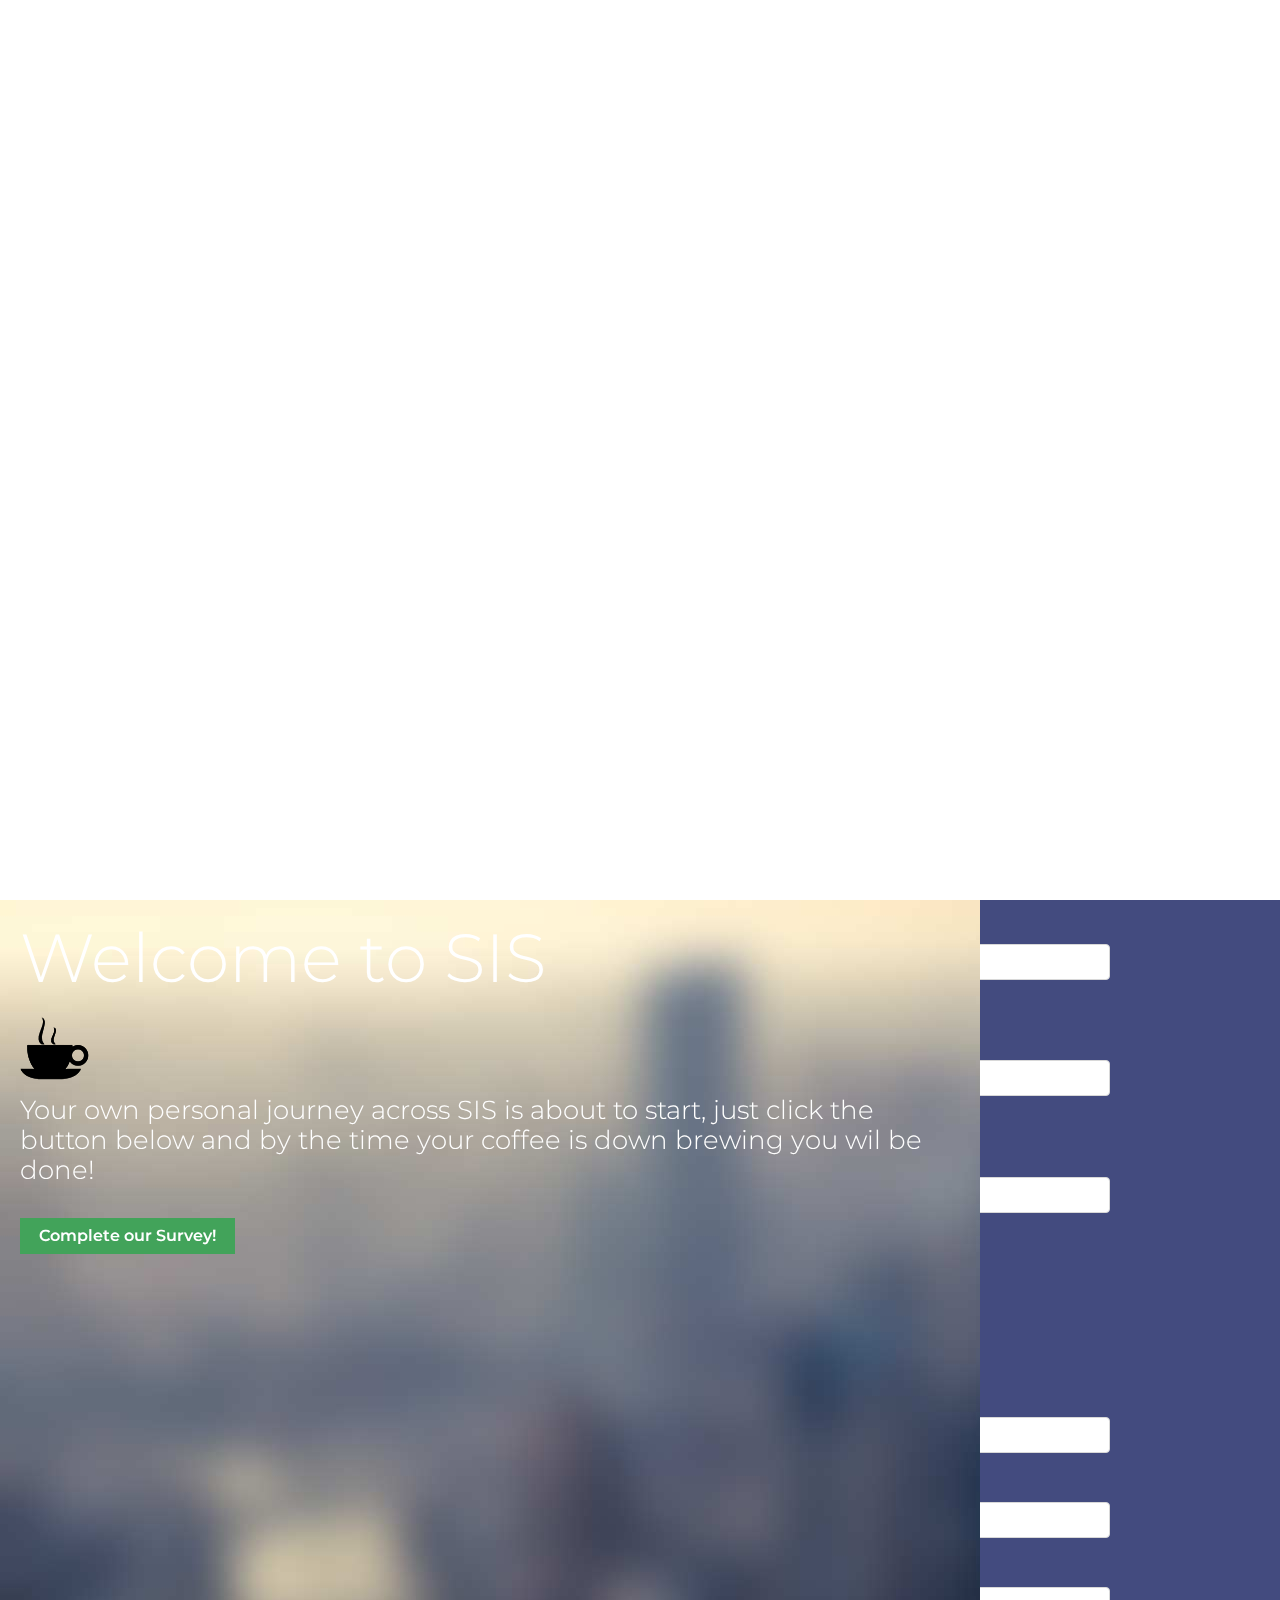
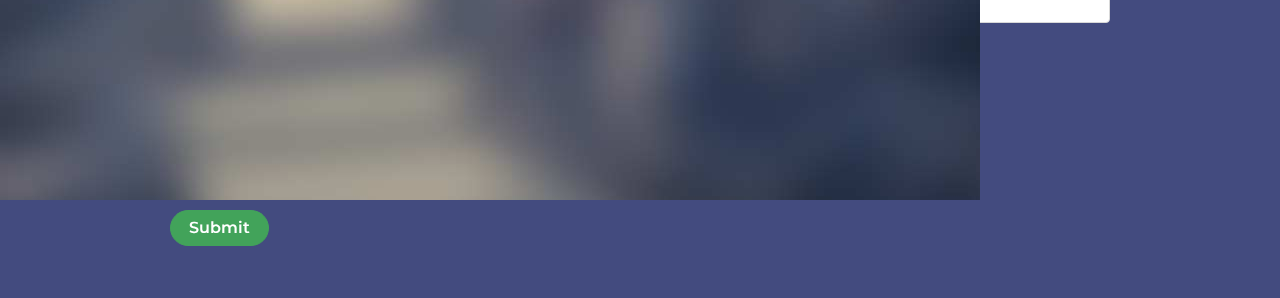
==== commit 1e5d0d3c: "finished" ====
--- a/index.html
+++ b/index.html
@@ -59,17 +59,88 @@
 		</div>
 	</div>
 </div>
-
 </section>
 
-<div class="wrapper on1">
+
+
+<div class="on1">
 <div class="row" data-target="welcome">
 		<h1>Welcome to SIS</h1>
 		<div><span><img src="css/img/coffee.png">
 			<h4>Your own personal journey across SIS is about to start, just click the button below and by the time your coffee is down brewing you wil be done! </h4></span>
-	</div>
-	</div>
-	</div>
+			</br>
+			<p class="skiplink medium secondary"><a href="#" gumby-goto="[data-target='survey']">Complete our Survey!</a></p>
+
+	</div>
+	</div>
+	</div>
+
+
+	<div class="surveys">
+	<div class="row" data-target="survey">
+		<h4>What is your Gas meter reading?</h4>
+		<div class="field">
+  <input class="input" type="text" placeholder="ex: 35401" />
+</div>		
+</br>
+<h4>What is your electricity meter reading?</h4>
+		<div class="field">
+  <input class="input" type="text" placeholder="ex: 35401" />
+</div>
+</br>
+<h4>What is your building's square footage</h4>
+		<div class="field">
+  <input class="input" type="text" placeholder="ex: 35401 sq. ft" />
+</div>
+</br>
+<h4>What is your heating type?</h4>
+		<li class="field">
+  <label class="radio checked" for="radio1">
+    <input name="radio" id="radio1" value="1" type="radio" checked="checked">
+    <span></span> Gas
+  </label>
+  <label class="radio" for="radio2">
+    <input name="radio" id="radio2" value="2" type="radio">
+    <span></span> Electric
+  </label>
+</li>
+
+<h4>Please List below your latest Utilities useage</h4>
+<span><p>Heat:</p></span><div class="field">
+  <input class="input" type="text" placeholder="ex: 35401" />
+</div>		
+<span><p>Gas:</p></span><div class="field">
+  <input class="input" type="text" placeholder="ex: 35401" />
+</div>		
+<span><p>Electricity:</p></span><div class="field">
+  <input class="input" type="text" placeholder="ex: 35401" />
+</div>		
+
+<fieldset>
+  <legend>Fill in your Information</legend>
+  <ul>
+    <li class="field">
+      <label class="inline" for="text1">Email:<span></span></label>
+      <input class="wide text input" id="text1" type="text" placeholder="johnsmith@example.com" />
+    </li>
+    <li class="field">
+      <label class="inline" for="text2">Postal Code: <span></span></label>
+      <input class="wide password input" id="text2" type="password" placeholder="A1B 2C3" />
+    </li>
+  </ul>
+    <li class="field">
+      <label class="inline" for="text2">Password:<span></span> </label>
+      <input class="wide password input" id="text2" type="password" placeholder="password" />
+    </li>
+  </ul>
+</fieldset>
+
+<div class="medium secondary oval btn"><a href="profile.html">Submit</a></div>
+<br>
+<br>
+<br>
+
+
 	<!-- Grab Google CDN's jQuery, fall back to local if offline -->
 	<!-- 2.0 for modern browsers, 1.10 for .oldie -->
 	<script>
--- a/css/gumby.css
+++ b/css/gumby.css
@@ -1690,10 +1690,12 @@
 
 .onr { /*background-color: $main;*/ height: 100%; color: #fff; }
 
-.on1 { background-color: #7a8bff; height: 100%; }
+.on1 { background: url(img/grid.jpg); height: 100%; position: fixed; }
 
 .down { background: transparent url(img/down.png) center 9px no-repeat; background-size: 14px 14px !important; border: 3px solid #fff; border-radius: 30px; height: 30px; width: 30px; position: absolute; bottom: 200px; z-index: 99; display: block; left: 0; margin: 0 auto; text-align: left !important; cursor: pointer; margin-left: 40rem; }
 
 .coffee { background: transparent url(img/coffee.png); }
 
 video#bgvid { position: fixed; right: 0; bottom: 0; min-width: 100%; min-height: 100%; width: auto; height: auto; z-index: -100; background: url(polina.jpg) no-repeat; background-size: cover; }
+
+.surveys { background-color: #434b7f; }
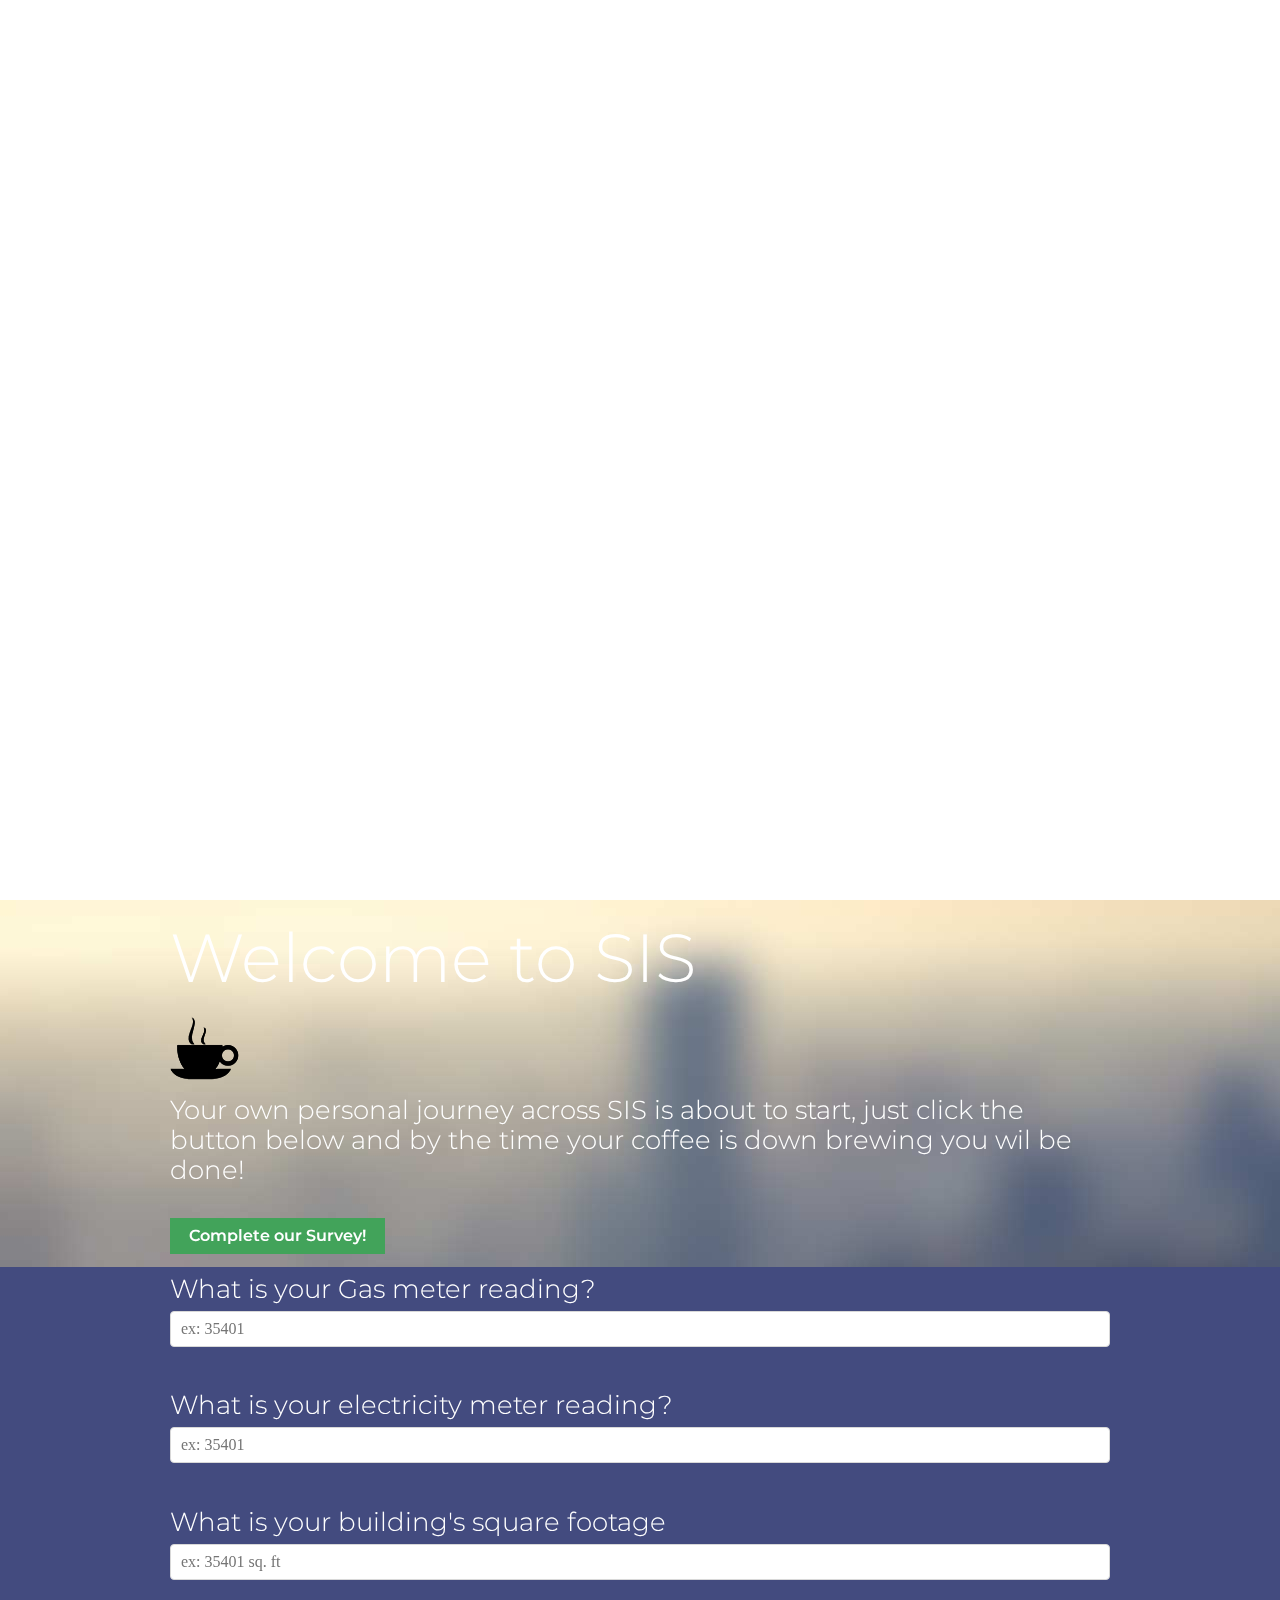
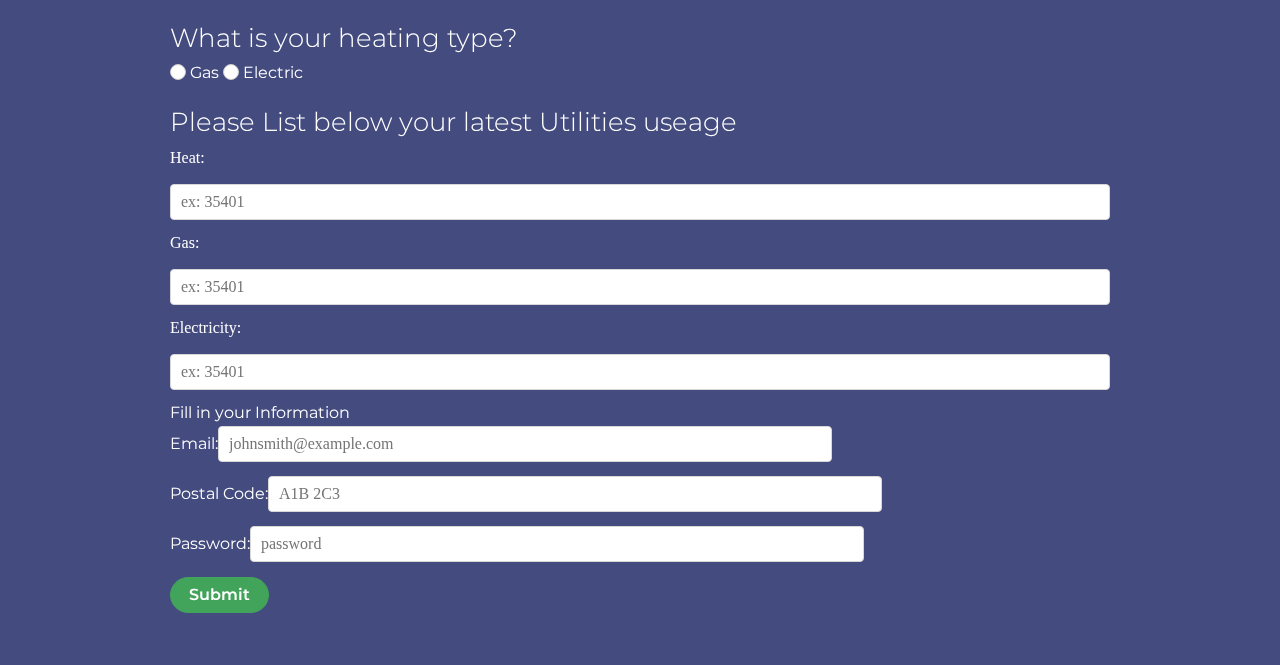
==== commit 82bbf2ca: "added dashboard scss" ====
--- a/index.html
+++ b/index.html
@@ -62,7 +62,7 @@
 </section>
 
 
-
+<div>
 <div class="on1">
 <div class="row" data-target="welcome">
 		<h1>Welcome to SIS</h1>
@@ -75,7 +75,7 @@
 	</div>
 	</div>
 
-
+</div> 
 	<div class="surveys">
 	<div class="row" data-target="survey">
 		<h4>What is your Gas meter reading?</h4>
@@ -140,6 +140,7 @@
 <br>
 <br>
 
+</div> 
 
 	<!-- Grab Google CDN's jQuery, fall back to local if offline -->
 	<!-- 2.0 for modern browsers, 1.10 for .oldie -->
--- a/css/gumby.css
+++ b/css/gumby.css
@@ -1690,7 +1690,7 @@
 
 .onr { /*background-color: $main;*/ height: 100%; color: #fff; }
 
-.on1 { background: url(img/grid.jpg); height: 100%; position: fixed; }
+.on1 { background: url(img/grid.jpg); height: 100%; }
 
 .down { background: transparent url(img/down.png) center 9px no-repeat; background-size: 14px 14px !important; border: 3px solid #fff; border-radius: 30px; height: 30px; width: 30px; position: absolute; bottom: 200px; z-index: 99; display: block; left: 0; margin: 0 auto; text-align: left !important; cursor: pointer; margin-left: 40rem; }
 
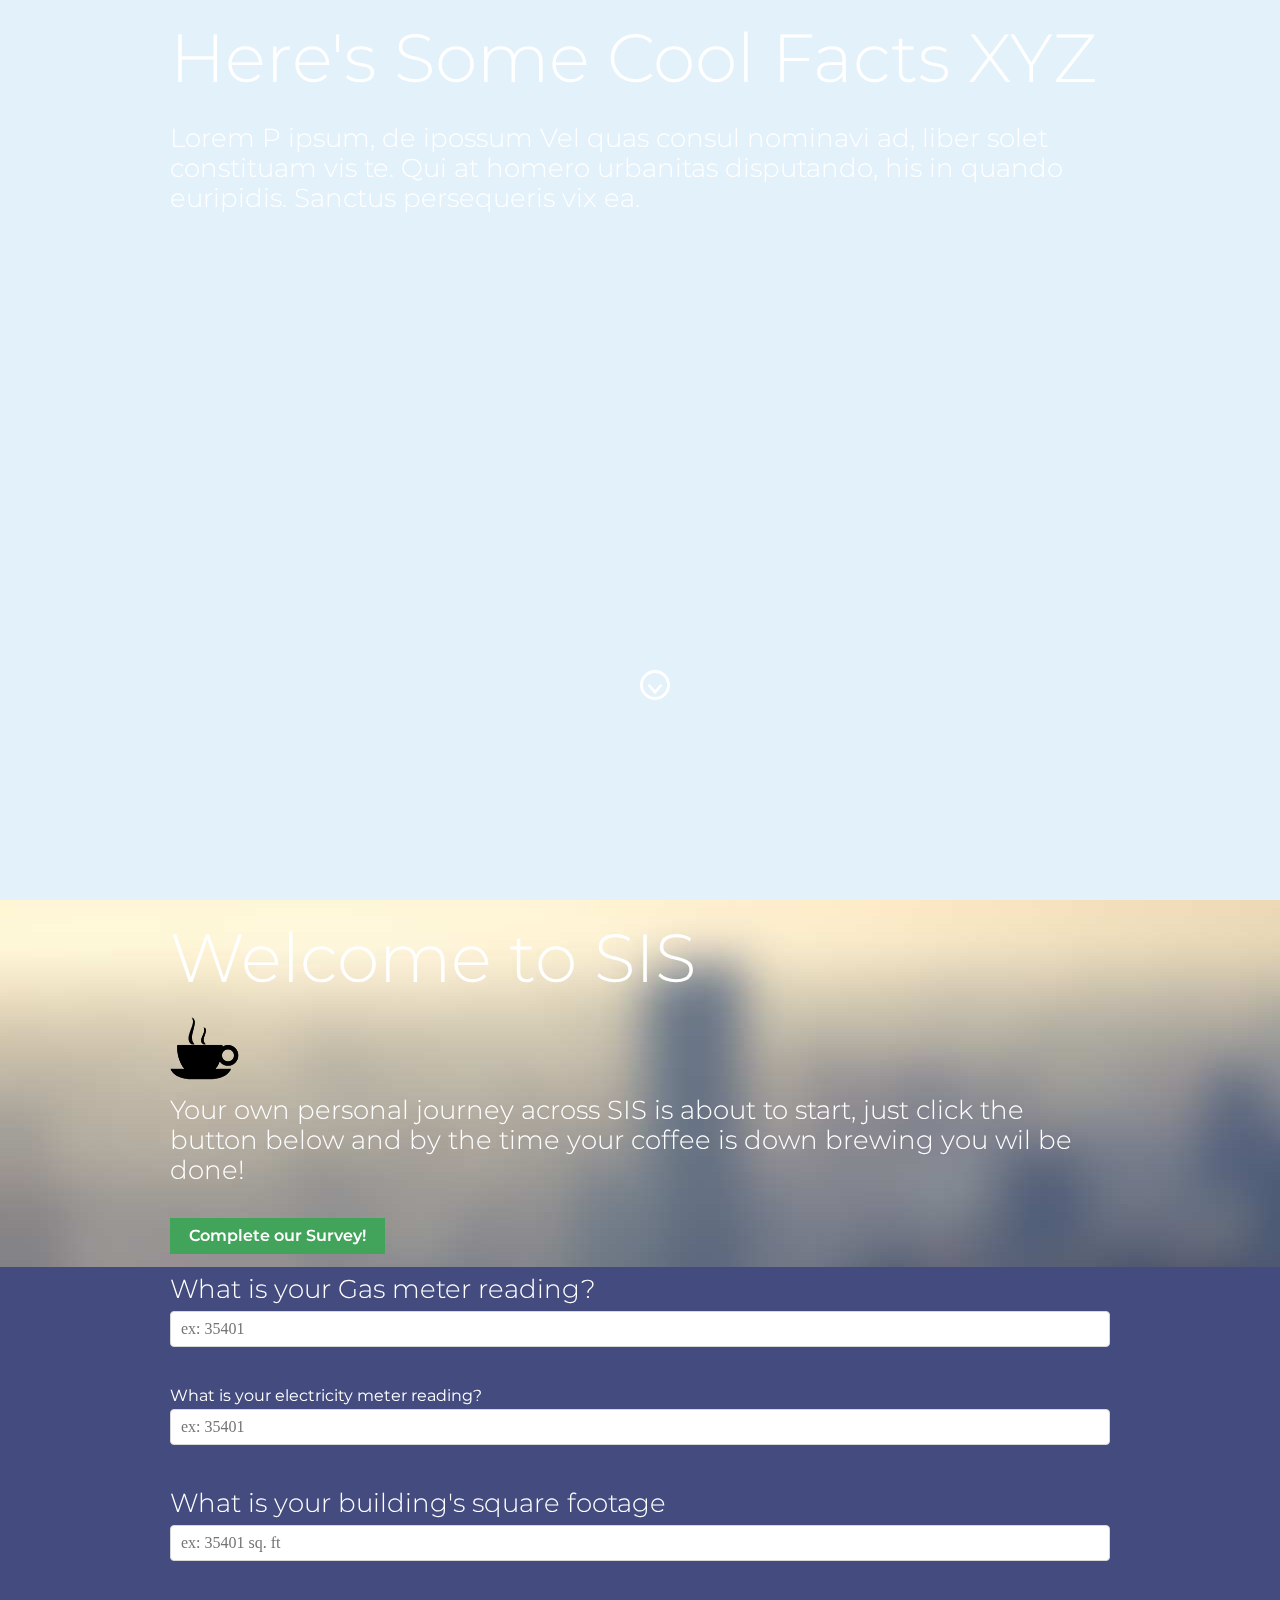
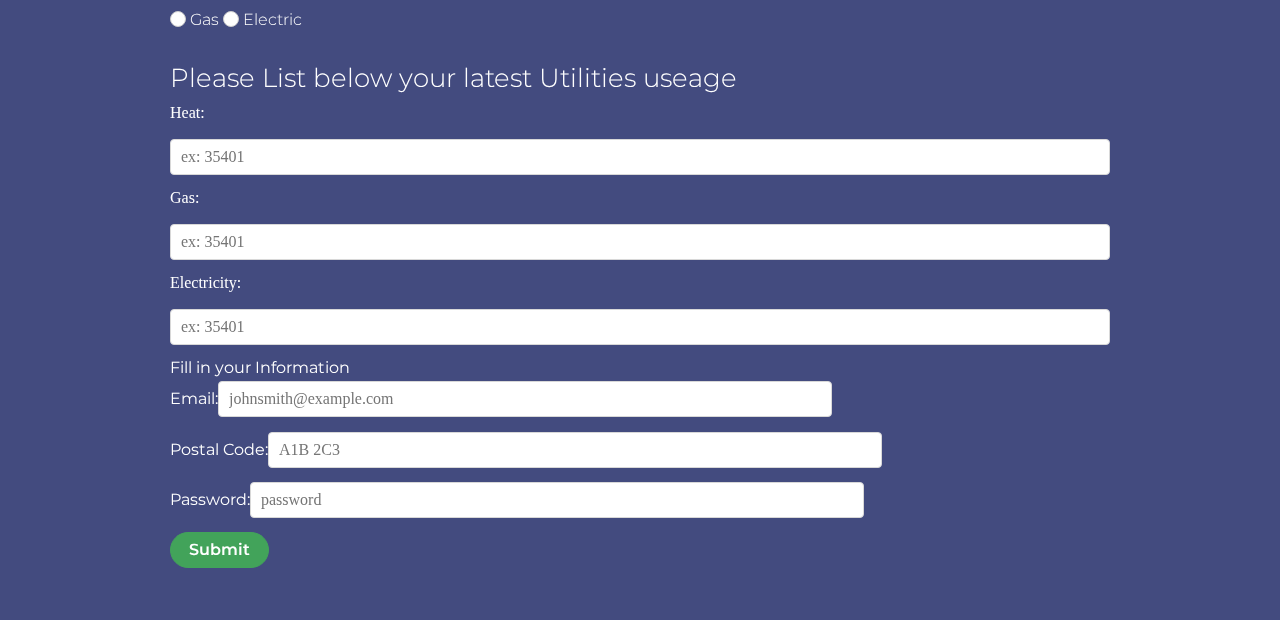
==== commit 5fa959b8: "inline styles" ====
--- a/index.html
+++ b/index.html
@@ -50,8 +50,8 @@
 <source src="hv_vid.webm" type="video/webm">
 <source src="hv_video.mp4" type="video/mp4">
 </video>
-    			<h1>Here's Some Cool Facts XYZ</h1> 
-    				<h4>Lorem P ipsum, de ipossum 	Vel quas consul nominavi ad, liber solet constituam vis te. Qui at homero urbanitas disputando, his in quando euripidis. Sanctus persequeris vix ea.</h4>
+    			<h1 style="color:#fff;">Here's Some Cool Facts XYZ</h1> 
+    				<h4 style="color:#fff;">Lorem P ipsum, de ipossum 	Vel quas consul nominavi ad, liber solet constituam vis te. Qui at homero urbanitas disputando, his in quando euripidis. Sanctus persequeris vix ea.</h4>
     		<div class="centered">
    				<a href="#"  gumby-goto="[data-target='welcome']" class="skip"><div class="down"></div></a>
    				</div>
@@ -65,9 +65,9 @@
 <div>
 <div class="on1">
 <div class="row" data-target="welcome">
-		<h1>Welcome to SIS</h1>
+		<h1 style="color:#fff;">Welcome to SIS</h1>
 		<div><span><img src="css/img/coffee.png">
-			<h4>Your own personal journey across SIS is about to start, just click the button below and by the time your coffee is down brewing you wil be done! </h4></span>
+			<h4 style="color:#fff;">Your own personal journey across SIS is about to start, just click the button below and by the time your coffee is down brewing you wil be done! </h4></span>
 			</br>
 			<p class="skiplink medium secondary"><a href="#" gumby-goto="[data-target='survey']">Complete our Survey!</a></p>
 
@@ -78,22 +78,22 @@
 </div> 
 	<div class="surveys">
 	<div class="row" data-target="survey">
-		<h4>What is your Gas meter reading?</h4>
+		<h4 style="color:#fff;">What is your Gas meter reading?</h4>
 		<div class="field">
   <input class="input" type="text" placeholder="ex: 35401" />
 </div>		
 </br>
-<h4>What is your electricity meter reading?</h4>
+<style="color:#fff;">What is your electricity meter reading?</h4>
 		<div class="field">
   <input class="input" type="text" placeholder="ex: 35401" />
 </div>
 </br>
-<h4>What is your building's square footage</h4>
+<h4 style="color:#fff;">What is your building's square footage</h4>
 		<div class="field">
   <input class="input" type="text" placeholder="ex: 35401 sq. ft" />
 </div>
 </br>
-<h4>What is your heating type?</h4>
+<h4 style="color:#fff;"What is your heating type?</h4>
 		<li class="field">
   <label class="radio checked" for="radio1">
     <input name="radio" id="radio1" value="1" type="radio" checked="checked">
@@ -105,7 +105,7 @@
   </label>
 </li>
 
-<h4>Please List below your latest Utilities useage</h4>
+<h4 style="color:#fff;">Please List below your latest Utilities useage</h4>
 <span><p>Heat:</p></span><div class="field">
   <input class="input" type="text" placeholder="ex: 35401" />
 </div>		
--- a/css/gumby.css
+++ b/css/gumby.css
@@ -1684,7 +1684,9 @@
 .ie9 .radio.checked i, .ie9 .checkbox.checked i { top: 0; }
 
 /*---------------------------------------------------------------------------------*/
-h1, h2, h3, h4, h5, h6, body, a { font-family: montserrat, sans-serif; color: #fff; }
+body#home { color: #fff; }
+
+h1, h2, h3, h4, h5, h6, body, a { font-family: montserrat, sans-serif; }
 
 .centered { align: centered; }
 
@@ -1699,3 +1701,78 @@
 video#bgvid { position: fixed; right: 0; bottom: 0; min-width: 100%; min-height: 100%; width: auto; height: auto; z-index: -100; background: url(polina.jpg) no-repeat; background-size: cover; }
 
 .surveys { background-color: #434b7f; }
+
+#home { background-color: #E3F1FA; }
+
+.navbar { width: 100%; display: table; border: 1px solid #1d692d; margin-bottom: 20px; background: #5dbb73; /* Change this to suit the color theme of your site */ -webkit-box-sizing: border-box; -moz-box-sizing: border-box; -ms-box-sizing: border-box; box-sizing: border-box; }
+
+.navbar .logo { display: table-cell; height: 55px; margin: 0; line-height: 0; vertical-align: middle; }
+
+.navbar .logo a { display: block; height: 55px; line-height: 60px; padding: 0 0 0 15px; overflow: hidden; }
+
+.navbar a.toggle { display: none; }
+
+.navbar ul { display: table; width: 100%; float: none; vertical-align: middle; margin-bottom: 0; }
+
+.navbar ul li { display: table-cell; float: none; list-style-type: none; margin-bottom: 0; margin-left: 0; text-align: center; border-right: 1px solid #114a1e; }
+
+.navbar > ul > li > a { display: block; height: 55px; line-height: 55px; font-size: 16px; padding: 0 15px; white-space: nowrap; color: #fff; font-weight: bold; text-shadow: 0 1px 2px #114a1e, 0 1px 0 #114a1e; }
+
+.navbar > ul > li .field { position: relative; display: inline-block; text-align: center; }
+
+.navbar > ul > li .field .search input { line-height: 14px; }
+
+.navbar > ul > li:hover > a { position: relative; background: #05390a; z-index: 1000; }
+
+.navbar > ul > li > li > a { padding: 0 33px; }
+
+.navbar > ul > li:last-child, .navbar > ul > li:last-child a:hover { border-right: none; }
+
+/**** Navbar positioning for Microsoft's browser who deserves not to be mentioned ****/
+.ie7 .navbar > ul { width: auto; }
+
+.ie7 .navbar, .ie7 .navbar > ul > li > a { display: block; }
+
+.ie7 .navbar .logo, .ie7 .navbar ul, .ie7 .navbar ul li { float: left; display: inline-block; }
+
+.ie7 .navbar .logo a { display: block; overflow: hidden; }
+
+.ie7 .navbar > ul > li .field { display: block; padding: 12px 18px 0; width: 80%; }
+
+/******** CSS3 Dropdown Menu Styles **********/
+.navbar li .dropdown { width: auto; min-width: 0px; max-width: 380px; height: 0; position: absolute; background: #fff; overflow: hidden; z-index: 999; }
+
+.navbar li:hover .dropdown { min-height: 60px; max-height: 500px; height: auto; width: 100%; padding: 0; border-top: 1px solid #1d692d; -webkit-box-shadow: 0px 3px 4px rgba(0, 0, 0, 0.3); box-shadow: 0px 3px 4px rgba(0, 0, 0, 0.3); -webkit-transition: ease-in-out .2s; -moz-transition: ease-in-out .2s; -o-transition: ease-in-out .2s; -ms-transition: ease-in-out .2s; transition: ease-in-out .2s; }
+
+.navbar li .dropdown ul { margin: 0; }
+
+.navbar li .dropdown ul > li { display: block; width: 100%; float: left; text-align: left; height: auto; font: 16px "Helvetica Neue", arial, sans-serif; border-radius: none; }
+
+.navbar li .dropdown ul > li a { display: block; line-height: 26px; height: 26px; padding: 10px 20px; border-bottom: 1px solid #ddd; }
+
+.navbar ul .dropdown ul li:first-child a { border-radius: 0; }
+
+.navbar li .dropdown li a:hover { background: #ebfeee; }
+
+@media only screen and (max-width: 767px) { .navbar, .pretty.navbar { position: relative; background: transparent; border: none; text-align: center; }
+  .navbar .logo { float: left; display: inline; }
+  .navbar a.toggle { position: relative; float: right; display: inline-block; right: 10px; /* Move me around */ top: 10px; /* Move me around */ background: #3c8f4f; width: 42px; height: 36px; line-height: 42px; border-radius: 4px; -webkit-transition-duration: .1s; /* Saf3.2+, Chrome */ -moz-transition-duration: .1s; /* FF4+ */ -ms-transition-duration: .1s; /* IE10 */ -o-transition-duration: .1s; /* Opera 10.5+ */ transition-duration: .1s; }
+  .pretty.navbar a.toggle { border: 1px solid #1d692d; background: -moz-linear-gradient(top, #5dbb73 0%, #2d9047 100%); /* FF3.6+ */ background: -webkit-gradient(linear, left top, left bottom, color-stop(0%, #5dbb73), color-stop(100%, #2d9047)); /* Chrome,Safari4+ */ background: -webkit-linear-gradient(top, #5dbb73 0%, #2d9047 100%); /* Chrome10+,Safari5.1+ */ background: -o-linear-gradient(top, #5dbb73 0%, #2d9047 100%); /* Opera 11.10+ */ background: -ms-linear-gradient(top, #5dbb73 0%, #2d9047 100%); /* IE10+ */ background: linear-gradient(top, #5dbb73 0%, #2d9047 100%); /* W3C */ filter: progid:DXImageTransform.Microsoft.gradient(startColorstr='#5dbb73', endColorstr='#2d9047',GradientType=0 ); /* IE6-9 */ -webkit-box-shadow: inset 0 1px 1px #94dda6, 0 1px 1px #94dda6; box-shadow: inset 0 1px 1px #94dda6, 0 1px 1px #94dda6; }
+  .navbar a.toggle:hover, .navbar a.toggle.active { background: #5dbb73; -webkit-box-shadow: none; box-shadow: none; -webkit-transition-duration: .1s; /* Saf3.2+, Chrome */ -moz-transition-duration: .1s; /* FF4+ */ -ms-transition-duration: .1s; /* IE10 */ -o-transition-duration: .1s; /* Opera 10.5+ */ transition-duration: .1s; }
+  .navbar a.toggle.active { background: #114a1e; }
+  .navbar ul { position: absolute; width: 93.75%; height: 0; max-height: 0; top: 54px; right: 3.125%; overflow: hidden; display: inline-block; background: #fff; border-radius: 4px; -webkit-transition-duration: .2s; /* Saf3.2+, Chrome */ -moz-transition-duration: .2s; /* FF4+ */ -ms-transition-duration: .2s; /* IE10 */ -o-transition-duration: .2s; /* Opera 10.5+ */ transition-duration: .2s; -webkit-box-shadow: 0px 3px 4px rgba(0, 0, 0, 0.3); box-shadow: 0px 3px 4px rgba(0, 0, 0, 0.3); }
+  .navbar ul.active { width: 93.75%; height: auto; max-height: 600px; z-index: 999; -webkit-transition-duration: .5s; /* Saf3.2+, Chrome */ -moz-transition-duration: .5s; /* FF4+ */ -ms-transition-duration: .5s; /* IE10 */ -o-transition-duration: .5s; /* Opera 10.5+ */ transition-duration: .5s; }
+  .navbar ul li { display: block; width: 100%; border-right: 0 !important; -webkit-box-shadow: none; box-shadow: none; }
+  .pretty.navbar ul li { -webkit-box-shadow: none; box-shadow: none; }
+  .navbar ul li > a { font-size: 22px !important; border: 1px solid #1d692d; background: #5dbb73; /* Old browsers */ }
+  .navbar > ul > li .field { padding-top: 10px; padding-bottom: 10px; width: 90%; }
+  .navbar > ul > li .search { border: 1px solid #bbb; -webkit-box-shadow: inset 0 1px 3px #ccc; box-shadow: inset 0 1px 3px #ccc; }
+  .navbar li a:hover, .navbar > ul > li:first-child, .navbar > ul > li:first-child a:hover, .navbar > ul > li:last-child, .navbar > ul > li:last-child a:hover { -webkit-box-shadow: none; box-shadow: none; }
+  .navbar > ul > li:last-child, .navbar > ul > li:last-child a:hover { border-right: none; }
+  .navbar li:first-child a { border-radius: 4px 4px 0 0 !important; }
+  .navbar li:last-child a { border-radius: 0 0 4px 4px !important; }
+  .navbar li:hover .dropdown { display: none; }
+  .navbar ul li > a { background: transparent; border: none; color: #d04526; font-size: 16px; border-bottom: 1px solid #ccc; border-radius: none; text-shadow: none; }
+  .navbar ul li:hover > a { background: #f5f5f5; border-right: none; -webkit-box-shadow: none !important; box-shadow: none !important; }
+  .pretty.navbar { border: 1px solid #1d692d; background: -moz-linear-gradient(top, #5dbb73 0%, #2d9047 100%); /* FF3.6+ */ background: -webkit-gradient(linear, left top, left bottom, color-stop(0%, #5dbb73), color-stop(100%, #2d9047)); /* Chrome,Safari4+ */ background: -webkit-linear-gradient(top, #5dbb73 0%, #2d9047 100%); /* Chrome10+,Safari5.1+ */ background: -o-linear-gradient(top, #5dbb73 0%, #2d9047 100%); /* Opera 11.10+ */ background: -ms-linear-gradient(top, #5dbb73 0%, #2d9047 100%); /* IE10+ */ background: linear-gradient(top, #5dbb73 0%, #2d9047 100%); /* W3C */ filter: progid:DXImageTransform.Microsoft.gradient(startColorstr='#5dbb73', endColorstr='#2d9047',GradientType=0 ); /* IE6-9 */ -webkit-box-shadow: inset 0 1px 1px #94dda6, 0 1px 2px rgba(0, 0, 0, 0.61) !important; /* Remove this line if you dont want a dropshadow on your buttons*/ box-shadow: inset 0 1px 1px #94dda6, 0 1px 2px rgba(0, 0, 0, 0.61) !important; /* Remove this line if you dont want a dropshadow on your buttons*/ border-radius: 0; }
+  .pretty.navbar ul li .btn { margin-top: 20px; } }
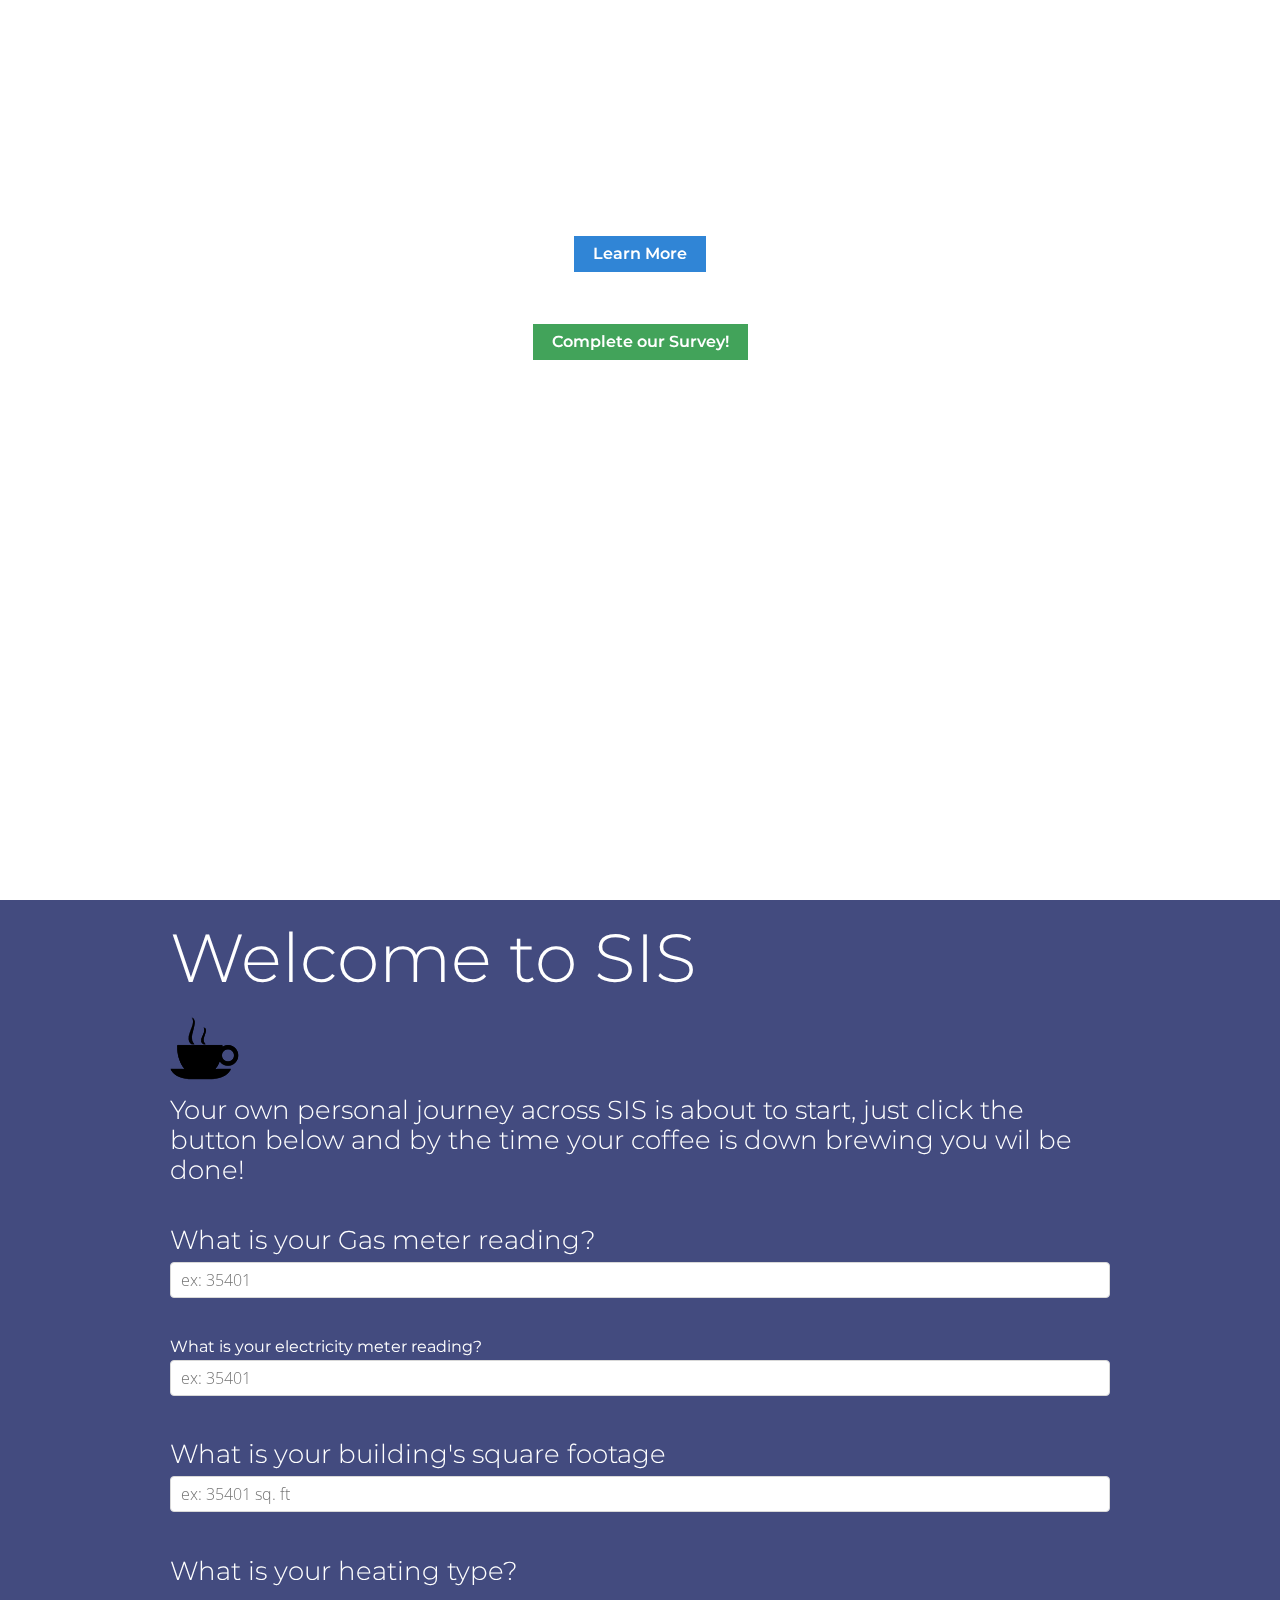
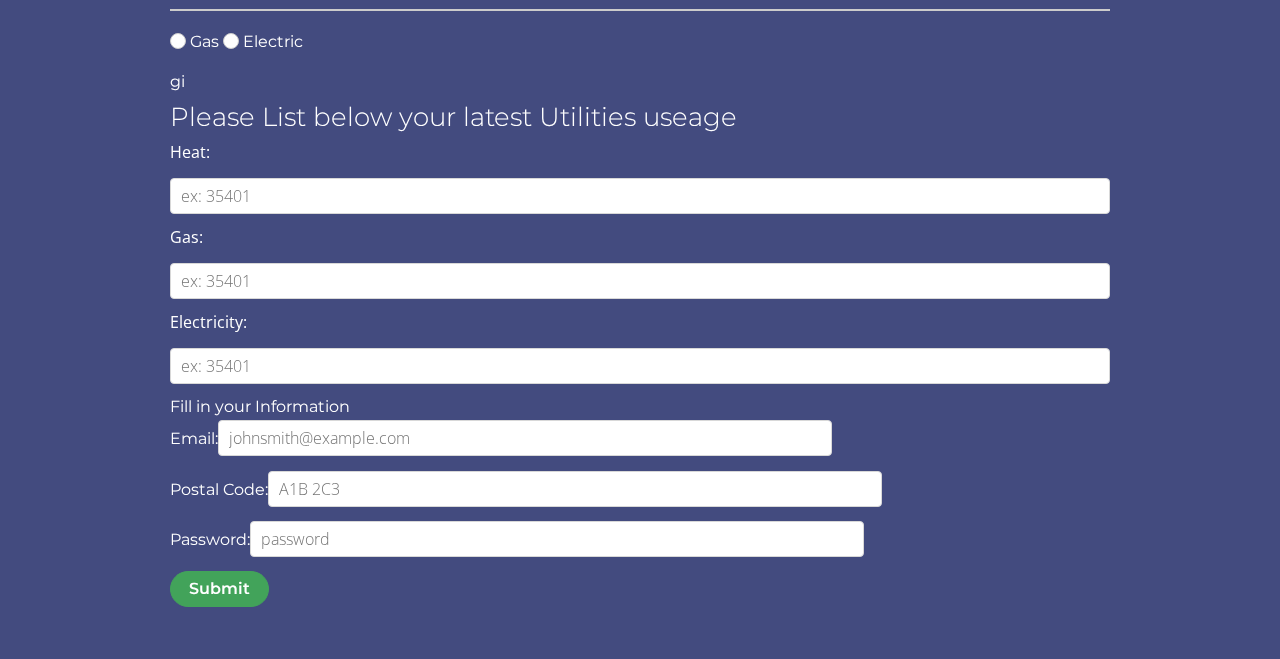
==== commit 7915e9a2: "edited index.html got rid of second div, merged with survey added extra buttons v2" ====
--- a/index.html
+++ b/index.html
@@ -39,9 +39,18 @@
 	<!-- <link rel="stylesheet" href="css/style.css"> -->
 
 	<script src="js/libs/modernizr-2.6.2.min.js"></script>
+	<script src="http://ajax.googleapis.com/ajax/libs/jquery/1.8.3/jquery.min.js"></script>
+<script src="responsiveslides.min.js"></script>
+<script type="text/jQuery">$(document).ready(function(){
+  $('.bxslider').bxSlider();
+  auto: true,
+  autocontrols: true
+});
+</script>
 </head>
 
-<body id="home">
+<body id="home">            	
+
 <div class="wrapper bh onr">
 	<section class="row sect_head">	
 		<div class="fourteen colgrid">
@@ -50,11 +59,16 @@
 <source src="hv_vid.webm" type="video/webm">
 <source src="hv_video.mp4" type="video/mp4">
 </video>
+	
+
     			<h1 style="color:#fff;">Here's Some Cool Facts XYZ</h1> 
     				<h4 style="color:#fff;">Lorem P ipsum, de ipossum 	Vel quas consul nominavi ad, liber solet constituam vis te. Qui at homero urbanitas disputando, his in quando euripidis. Sanctus persequeris vix ea.</h4>
-    		<div class="centered">
-   				<a href="#"  gumby-goto="[data-target='welcome']" class="skip"><div class="down"></div></a>
-   				</div>
+		<div class="center">
+			<p class="skiplink medium primary"><a href="about.html">Learn More</a></p>
+
+			<p style="text-align:center;"> OR </p>
+    				<p class="skiplink medium secondary"><a href="#" gumby-goto="[data-target='survey']">Complete our Survey!</a></p>
+</div>
 			</div>
 		</div>
 	</div>
@@ -62,22 +76,15 @@
 </section>
 
 
-<div>
-<div class="on1">
-<div class="row" data-target="welcome">
-		<h1 style="color:#fff;">Welcome to SIS</h1>
+	</div>
+
+</div> 
+	<div class="surveys">
+	<div class="row" data-target="survey">
+	<h1 style="color:#fff;">Welcome to SIS</h1>
 		<div><span><img src="css/img/coffee.png">
 			<h4 style="color:#fff;">Your own personal journey across SIS is about to start, just click the button below and by the time your coffee is down brewing you wil be done! </h4></span>
 			</br>
-			<p class="skiplink medium secondary"><a href="#" gumby-goto="[data-target='survey']">Complete our Survey!</a></p>
-
-	</div>
-	</div>
-	</div>
-
-</div> 
-	<div class="surveys">
-	<div class="row" data-target="survey">
 		<h4 style="color:#fff;">What is your Gas meter reading?</h4>
 		<div class="field">
   <input class="input" type="text" placeholder="ex: 35401" />
@@ -93,7 +100,10 @@
   <input class="input" type="text" placeholder="ex: 35401 sq. ft" />
 </div>
 </br>
-<h4 style="color:#fff;"What is your heating type?</h4>
+<h4 style="color:#fff;">What is your heating type?</h4>
+
+<hr>
+
 		<li class="field">
   <label class="radio checked" for="radio1">
     <input name="radio" id="radio1" value="1" type="radio" checked="checked">
@@ -104,7 +114,7 @@
     <span></span> Electric
   </label>
 </li>
-
+gi
 <h4 style="color:#fff;">Please List below your latest Utilities useage</h4>
 <span><p>Heat:</p></span><div class="field">
   <input class="input" type="text" placeholder="ex: 35401" />
@@ -177,6 +187,10 @@
 	<script src="js/libs/ui/jquery.validation.js"></script>
 	<script src="js/libs/gumby.init.js"></script>
 	<script src="js/libs/jquery.easing.1.3.js"></script>
+<!-- bxSlider Javascript file -->
+<script src="js/libs/jquery.bxslider.min.js"></script>
+<!-- bxSlider CSS file -->
+<link href="css/jquery.bxslider.css" rel="stylesheet" />
 
 	<!--
 	Google's recommended deferred loading of JS
--- a/css/gumby.css
+++ b/css/gumby.css
@@ -16,7 +16,7 @@
 * Free to use under the MIT license.
 * http://www.opensource.org/licenses/mit-license.php
 */
-@import url(fonts.googleapis.com/css?family=Open+Sans:400,300,600,700);
+@import url(http://fonts.googleapis.com/css?family=Open+Sans:400,300,600,700);
 @import url(http://fonts.googleapis.com/css?family=Montserrat:400,700);
 html, body, div, span, applet, object, iframe, h1, h2, h3, h4, h5, h6, p, blockquote, pre, a, abbr, acronym, address, big, cite, code, del, dfn, em, img, ins, kbd, q, s, samp, small, strike, strong, sub, sup, tt, var, b, u, i, center, dl, dt, dd, ol, ul, li, fieldset, form, label, legend, table, caption, tbody, tfoot, thead, tr, th, td, article, aside, canvas, details, embed, figure, figcaption, footer, header, hgroup, menu, nav, output, ruby, section, summary, time, mark, audio, video { margin: 0; padding: 0; border: 0; font: inherit; font-size: 100%; vertical-align: baseline; }
 
@@ -1688,7 +1688,9 @@
 
 h1, h2, h3, h4, h5, h6, body, a { font-family: montserrat, sans-serif; }
 
-.centered { align: centered; }
+.field { list-style: none; }
+
+.center { text-align: center; padding-top: 1rem; }
 
 .onr { /*background-color: $main;*/ height: 100%; color: #fff; }
 
@@ -1702,7 +1704,14 @@
 
 .surveys { background-color: #434b7f; }
 
-#home { background-color: #E3F1FA; }
+body#mine { background-color: #ccc; color: #000; }
+
+.para1 { text-align: center; font-size: .7rem; }
+
+.col1 { background-color: #fff; width: 100%; box-shadow: 0px 2px  .5px #aeaeac; margin-bottom: .5rem; border-radius: 2px; }
+.col1 p { text-align: center; padding-top: 1%; font-size: .9rem; font-family: montserrat, sans-serif; }
+
+.x1 { background: url(img/profile.jpg) no-repeat; height: 100px; margin-bottom: 1em; margin-right: -3rem; }
 
 .navbar { width: 100%; display: table; border: 1px solid #1d692d; margin-bottom: 20px; background: #5dbb73; /* Change this to suit the color theme of your site */ -webkit-box-sizing: border-box; -moz-box-sizing: border-box; -ms-box-sizing: border-box; box-sizing: border-box; }
 
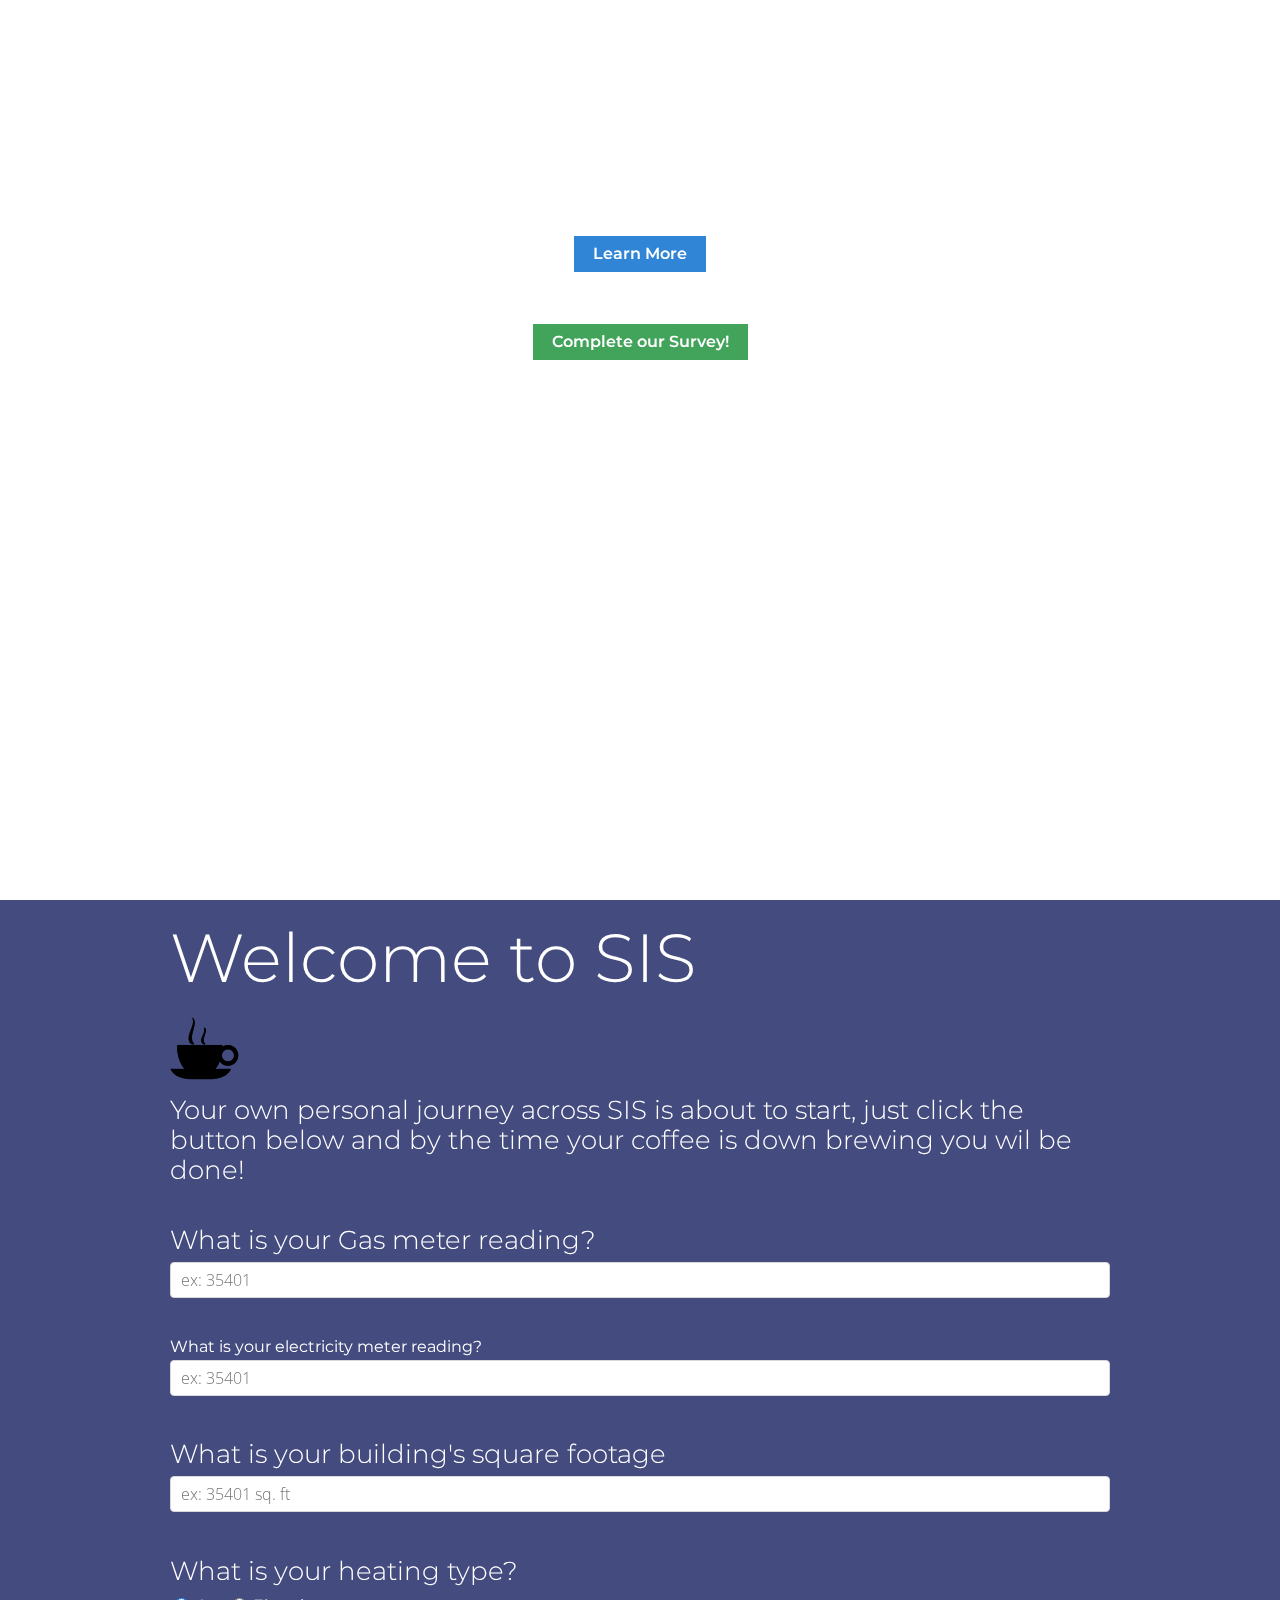
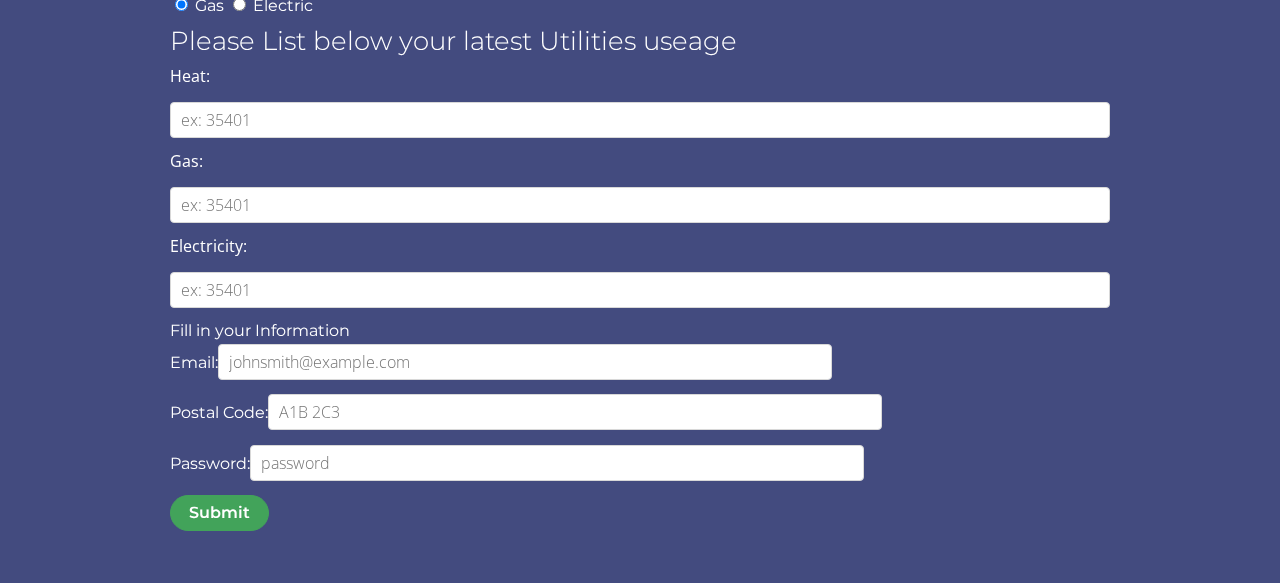
==== commit f2856f20: "fixing radio check" ====
--- a/index.html
+++ b/index.html
@@ -102,19 +102,16 @@
 </br>
 <h4 style="color:#fff;">What is your heating type?</h4>
 
-<hr>
-
-		<li class="field">
+		
   <label class="radio checked" for="radio1">
     <input name="radio" id="radio1" value="1" type="radio" checked="checked">
-    <span></span> Gas
+     Gas
   </label>
   <label class="radio" for="radio2">
     <input name="radio" id="radio2" value="2" type="radio">
-    <span></span> Electric
+    Electric
   </label>
-</li>
-gi
+
 <h4 style="color:#fff;">Please List below your latest Utilities useage</h4>
 <span><p>Heat:</p></span><div class="field">
   <input class="input" type="text" placeholder="ex: 35401" />
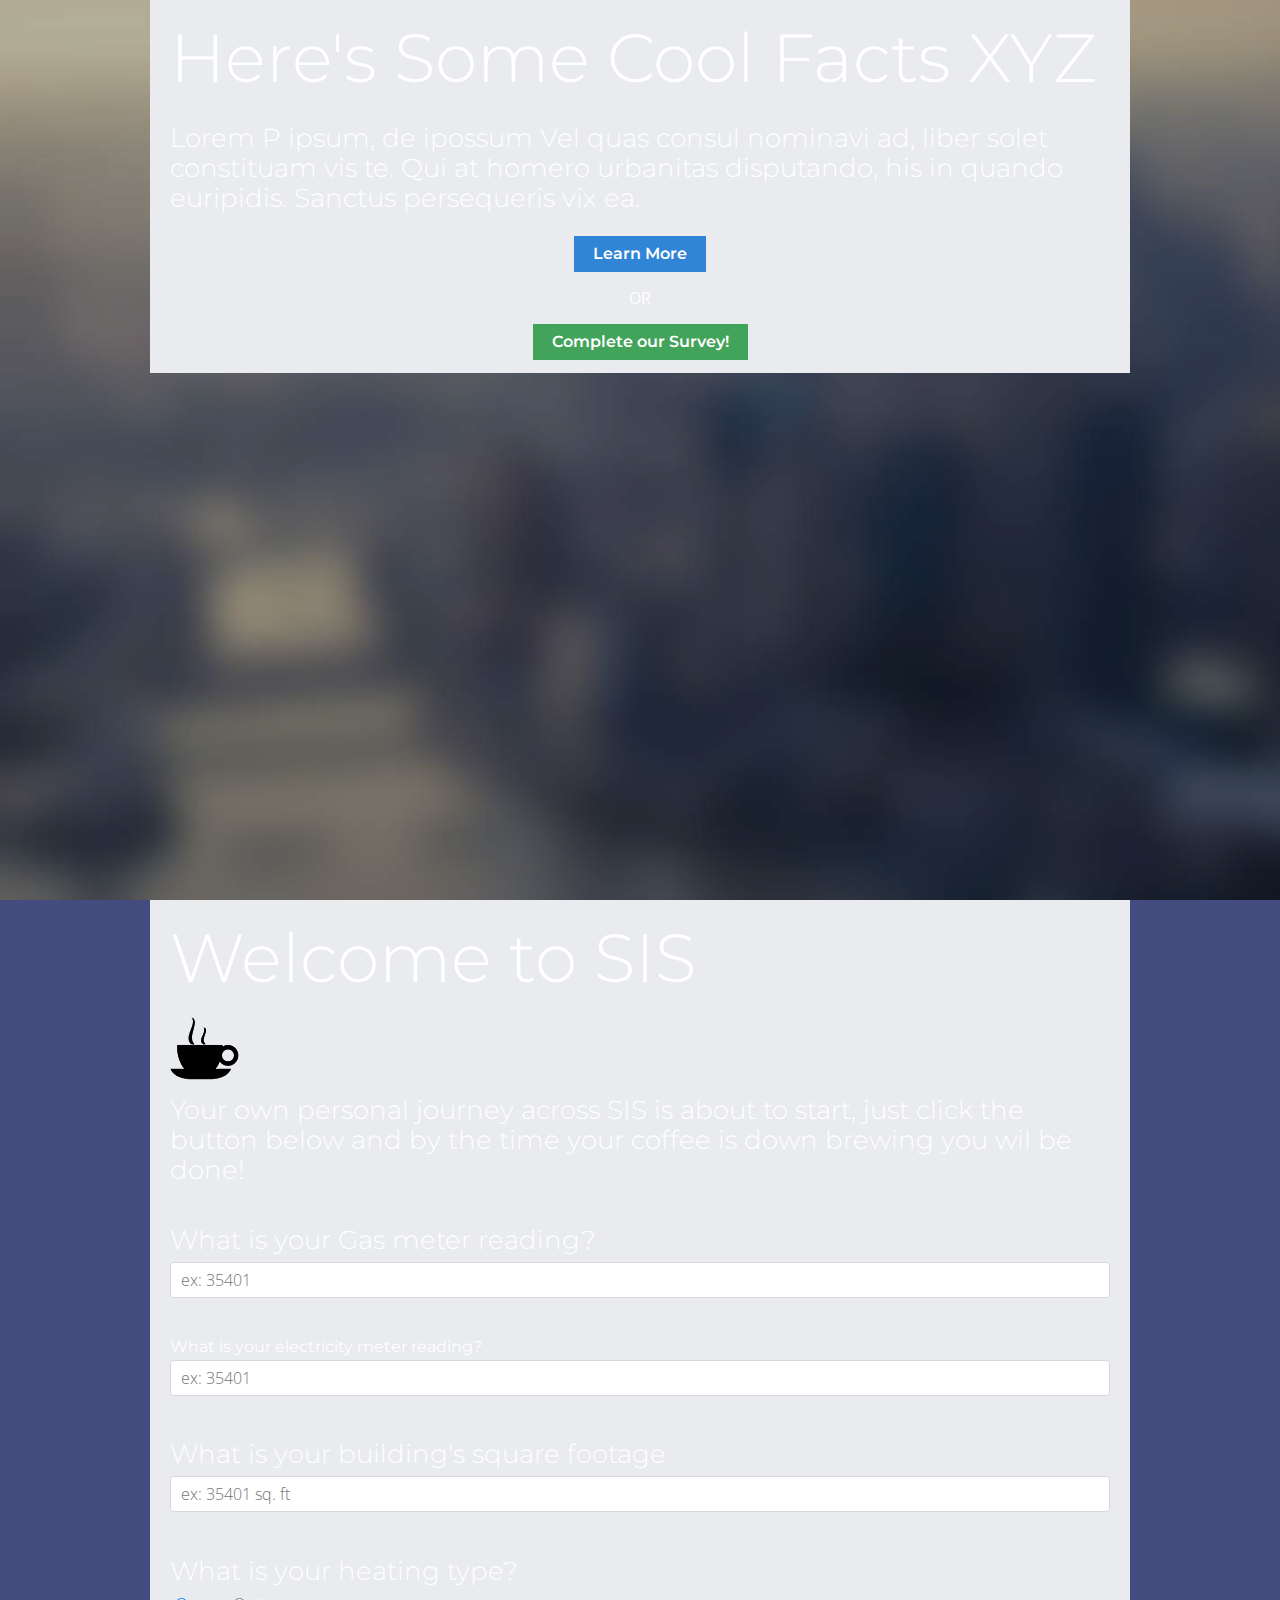
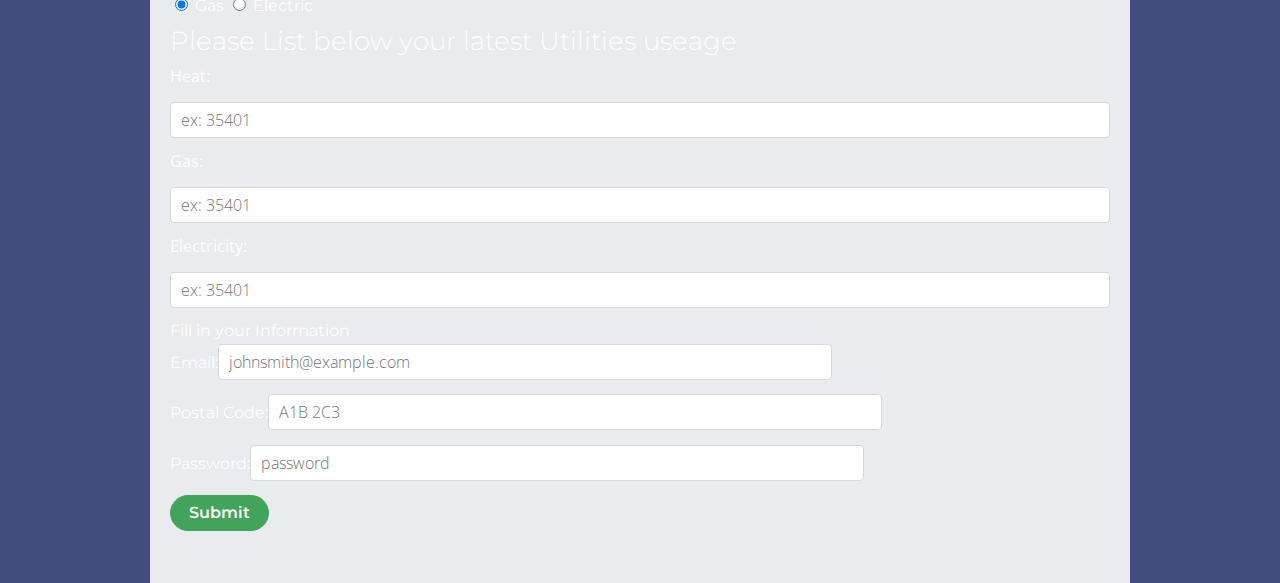
==== commit 41d89d3d: "almost final" ====
--- a/index.html
+++ b/index.html
@@ -51,16 +51,12 @@
 
 <body id="home">            	
 
-<div class="wrapper bh onr">
-	<section class="row sect_head">	
+
+<div class="wrapper bh onr parallax">
+	<section class="row sect_head bg">	
 		<div class="fourteen colgrid">
-  			<div class="row">
-    			<video autoplay loop poster="bg.jpg" id="bgvid" class="parallax">
-<source src="hv_vid.webm" type="video/webm">
-<source src="hv_video.mp4" type="video/mp4">
-</video>
-	
-
+  			<div class="row bg">
+  				<div class="parallax" gumby-parallax="0.5" style="background-position: 50% "></div>
     			<h1 style="color:#fff;">Here's Some Cool Facts XYZ</h1> 
     				<h4 style="color:#fff;">Lorem P ipsum, de ipossum 	Vel quas consul nominavi ad, liber solet constituam vis te. Qui at homero urbanitas disputando, his in quando euripidis. Sanctus persequeris vix ea.</h4>
 		<div class="center">
--- a/css/gumby.css
+++ b/css/gumby.css
@@ -1690,6 +1690,8 @@
 
 .field { list-style: none; }
 
+.parallax { background: url(img/grid.jpg); background-size: cover; background-repeat: no-repeat; width: 100%; height: 100%; background-attachment: fixed; }
+
 .center { text-align: center; padding-top: 1rem; }
 
 .onr { /*background-color: $main;*/ height: 100%; color: #fff; }
@@ -1708,10 +1710,12 @@
 
 .para1 { text-align: center; font-size: .7rem; }
 
-.col1 { background-color: #fff; width: 100%; box-shadow: 0px 2px  .5px #aeaeac; margin-bottom: .5rem; border-radius: 2px; }
+.col1 { background-color: #fff; width: 100%; box-shadow: 0px 2px  .5px #aeaeac; margin-bottom: .5rem; margin-top: .75rem; border-radius: 2px; }
 .col1 p { text-align: center; padding-top: 1%; font-size: .9rem; font-family: montserrat, sans-serif; }
 
 .x1 { background: url(img/profile.jpg) no-repeat; height: 100px; margin-bottom: 1em; margin-right: -3rem; }
+
+.row { background-color: #E9EBEE; }
 
 .navbar { width: 100%; display: table; border: 1px solid #1d692d; margin-bottom: 20px; background: #5dbb73; /* Change this to suit the color theme of your site */ -webkit-box-sizing: border-box; -moz-box-sizing: border-box; -ms-box-sizing: border-box; box-sizing: border-box; }
 
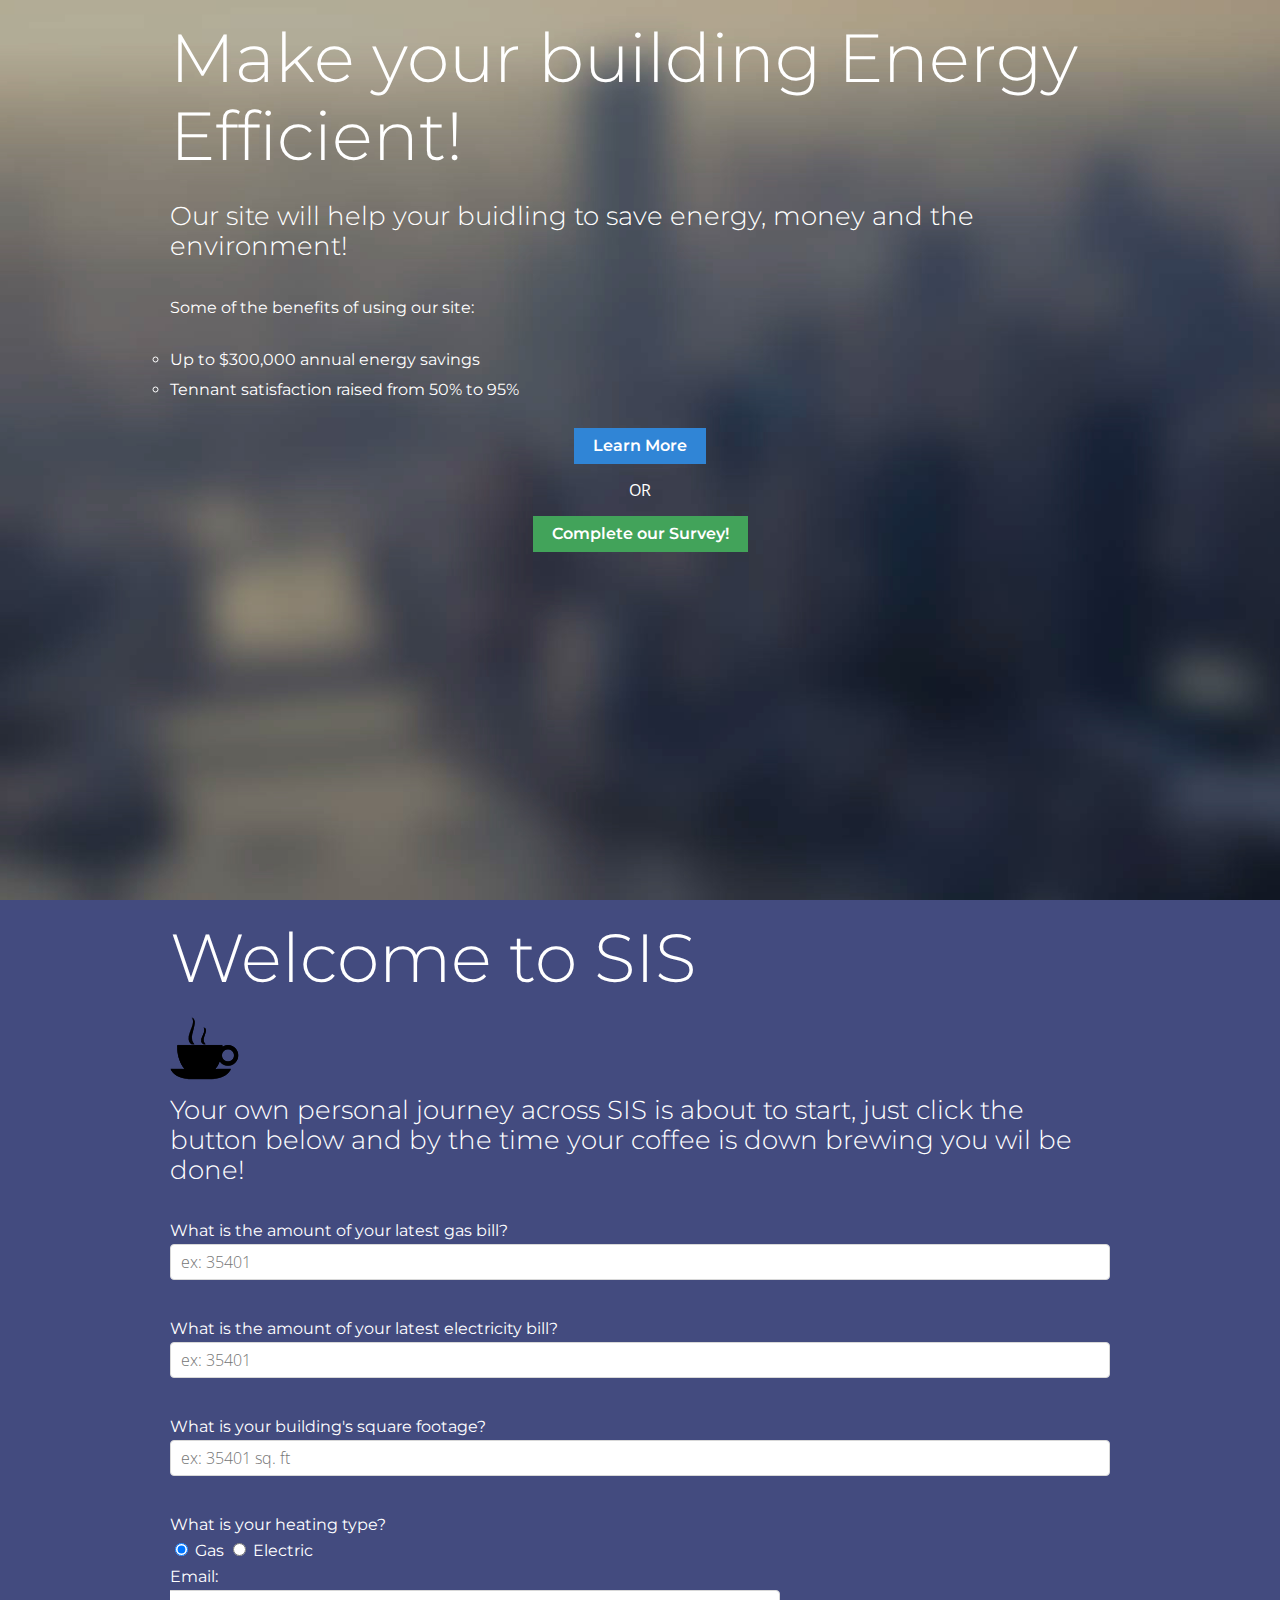
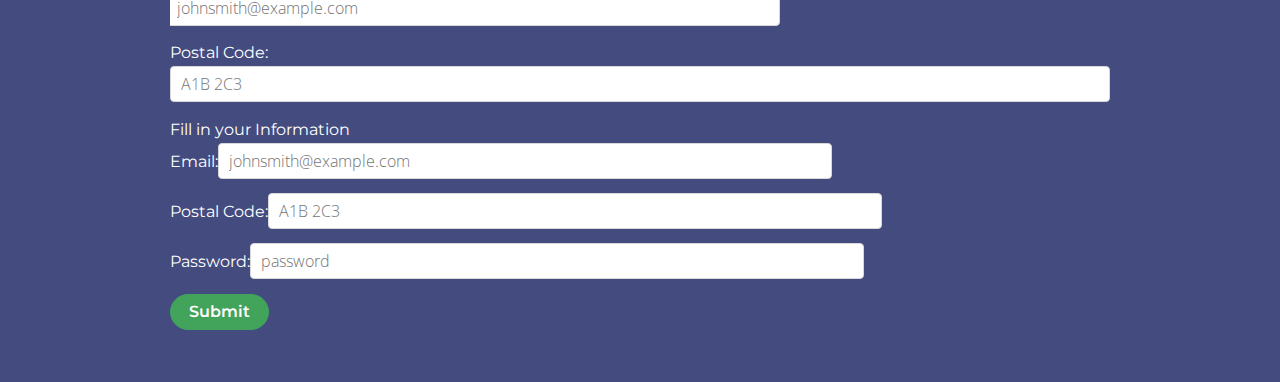
==== commit aa73ff3d: "FINAL AARON" ====
--- a/index.html
+++ b/index.html
@@ -13,7 +13,7 @@
 			 More info: h5bp.com/b/378 -->
 	<meta http-equiv="X-UA-Compatible" content="IE=edge,chrome=1">
 
-	<title>SIS</title>
+	<title>Next Steps</title>
 	<meta name="description" content="" />
 	<meta name="keywords" content="" />
 	<meta name="author" content="humans.txt">
@@ -57,8 +57,14 @@
 		<div class="fourteen colgrid">
   			<div class="row bg">
   				<div class="parallax" gumby-parallax="0.5" style="background-position: 50% "></div>
-    			<h1 style="color:#fff;">Here's Some Cool Facts XYZ</h1> 
-    				<h4 style="color:#fff;">Lorem P ipsum, de ipossum 	Vel quas consul nominavi ad, liber solet constituam vis te. Qui at homero urbanitas disputando, his in quando euripidis. Sanctus persequeris vix ea.</h4>
+    			<h1 style="color:#fff;">Make your building Energy Efficient!</h1> 
+    				<h4 style="color:#fff;">Our site will help your buidling to save energy, money and the environment!</h4><br/>
+    				Some of the benefits of using our site:</div><br>
+    				<ul style="list-style-type:circle; display:indent;">
+    				<li><b>Up to $300,000 annual energy savings</b></li>
+    				<li>Tennant satisfaction raised from 50% to 95%</li>
+
+    				</ul>
 		<div class="center">
 			<p class="skiplink medium primary"><a href="about.html">Learn More</a></p>
 
@@ -81,23 +87,22 @@
 		<div><span><img src="css/img/coffee.png">
 			<h4 style="color:#fff;">Your own personal journey across SIS is about to start, just click the button below and by the time your coffee is down brewing you wil be done! </h4></span>
 			</br>
-		<h4 style="color:#fff;">What is your Gas meter reading?</h4>
+		What is the amount of your latest gas bill?
 		<div class="field">
   <input class="input" type="text" placeholder="ex: 35401" />
 </div>		
 </br>
-<style="color:#fff;">What is your electricity meter reading?</h4>
+What is the amount of your latest electricity bill?
 		<div class="field">
   <input class="input" type="text" placeholder="ex: 35401" />
 </div>
 </br>
-<h4 style="color:#fff;">What is your building's square footage</h4>
+What is your building's square footage?
 		<div class="field">
   <input class="input" type="text" placeholder="ex: 35401 sq. ft" />
 </div>
 </br>
-<h4 style="color:#fff;">What is your heating type?</h4>
-
+What is your heating type?<br/>
 		
   <label class="radio checked" for="radio1">
     <input name="radio" id="radio1" value="1" type="radio" checked="checked">
@@ -106,20 +111,21 @@
   <label class="radio" for="radio2">
     <input name="radio" id="radio2" value="2" type="radio">
     Electric
-  </label>
-
-<h4 style="color:#fff;">Please List below your latest Utilities useage</h4>
-<span><p>Heat:</p></span><div class="field">
-  <input class="input" type="text" placeholder="ex: 35401" />
-</div>		
-<span><p>Gas:</p></span><div class="field">
-  <input class="input" type="text" placeholder="ex: 35401" />
-</div>		
-<span><p>Electricity:</p></span><div class="field">
-  <input class="input" type="text" placeholder="ex: 35401" />
-</div>		
+  </label>	
 
 <fieldset>
+  <legend>Email:</legend>
+  <ul>
+    <li class="field">
+      <label class="inline" for="text1"><span></span></label>
+      <input class="wide text input" id="text1" type="text" placeholder="johnsmith@example.com" />
+    </li>
+    <li class="field">
+      <label class="inline" for="text2">Postal Code: <span></span></label>
+      <input class="input" id="text2" type="text" placeholder="A1B 2C3" />
+    </li>
+
+</fieldset>
   <legend>Fill in your Information</legend>
   <ul>
     <li class="field">
--- a/css/gumby.css
+++ b/css/gumby.css
@@ -1715,7 +1715,13 @@
 
 .x1 { background: url(img/profile.jpg) no-repeat; height: 100px; margin-bottom: 1em; margin-right: -3rem; }
 
-.row { background-color: #E9EBEE; }
+.x3 { background-color: #E9EBEE; }
+
+.btn1 { -moz-box-shadow: inset 0px 1px 2px 0px #ffa1a1; -webkit-box-shadow: inset 0px 1px 2px 0px #ffa1a1; box-shadow: inset 0px 1px 2px 0px #ffa1a1; background: -webkit-gradient(linear, left top, left bottom, color-stop(0.05, #de1d1d), color-stop(1, #cf1f1f)); background: -moz-linear-gradient(center top, #de1d1d 5%, #cf1f1f 100%); filter: progid:DXImageTransform.Microsoft.gradient(startColorstr='#de1d1d', endColorstr='#cf1f1f'); background-color: #de1d1d; -webkit-border-top-left-radius: 0px; -moz-border-radius-topleft: 0px; border-top-left-radius: 0px; -webkit-border-top-right-radius: 0px; -moz-border-radius-topright: 0px; border-top-right-radius: 0px; -webkit-border-bottom-right-radius: 0px; -moz-border-radius-bottomright: 0px; border-bottom-right-radius: 0px; -webkit-border-bottom-left-radius: 0px; -moz-border-radius-bottomleft: 0px; border-bottom-left-radius: 0px; text-indent: 0; border: 1px solid #eb343d; display: inline-block; color: #ffffff; font-family: Arial; font-size: 15px; font-weight: bold; font-style: normal; height: 45px; line-height: 45px; width: 200px; text-decoration: none; text-align: center; text-shadow: 1px 1px 0px #cc1616; }
+
+.btn1:hover { background: -webkit-gradient(linear, left top, left bottom, color-stop(0.05, #cf1f1f), color-stop(1, #de1d1d)); background: -moz-linear-gradient(center top, #cf1f1f 5%, #de1d1d 100%); filter: progid:DXImageTransform.Microsoft.gradient(startColorstr='#cf1f1f', endColorstr='#de1d1d'); background-color: #cf1f1f; }
+
+.btn1:active { position: relative; top: 1px; }
 
 .navbar { width: 100%; display: table; border: 1px solid #1d692d; margin-bottom: 20px; background: #5dbb73; /* Change this to suit the color theme of your site */ -webkit-box-sizing: border-box; -moz-box-sizing: border-box; -ms-box-sizing: border-box; box-sizing: border-box; }
 
